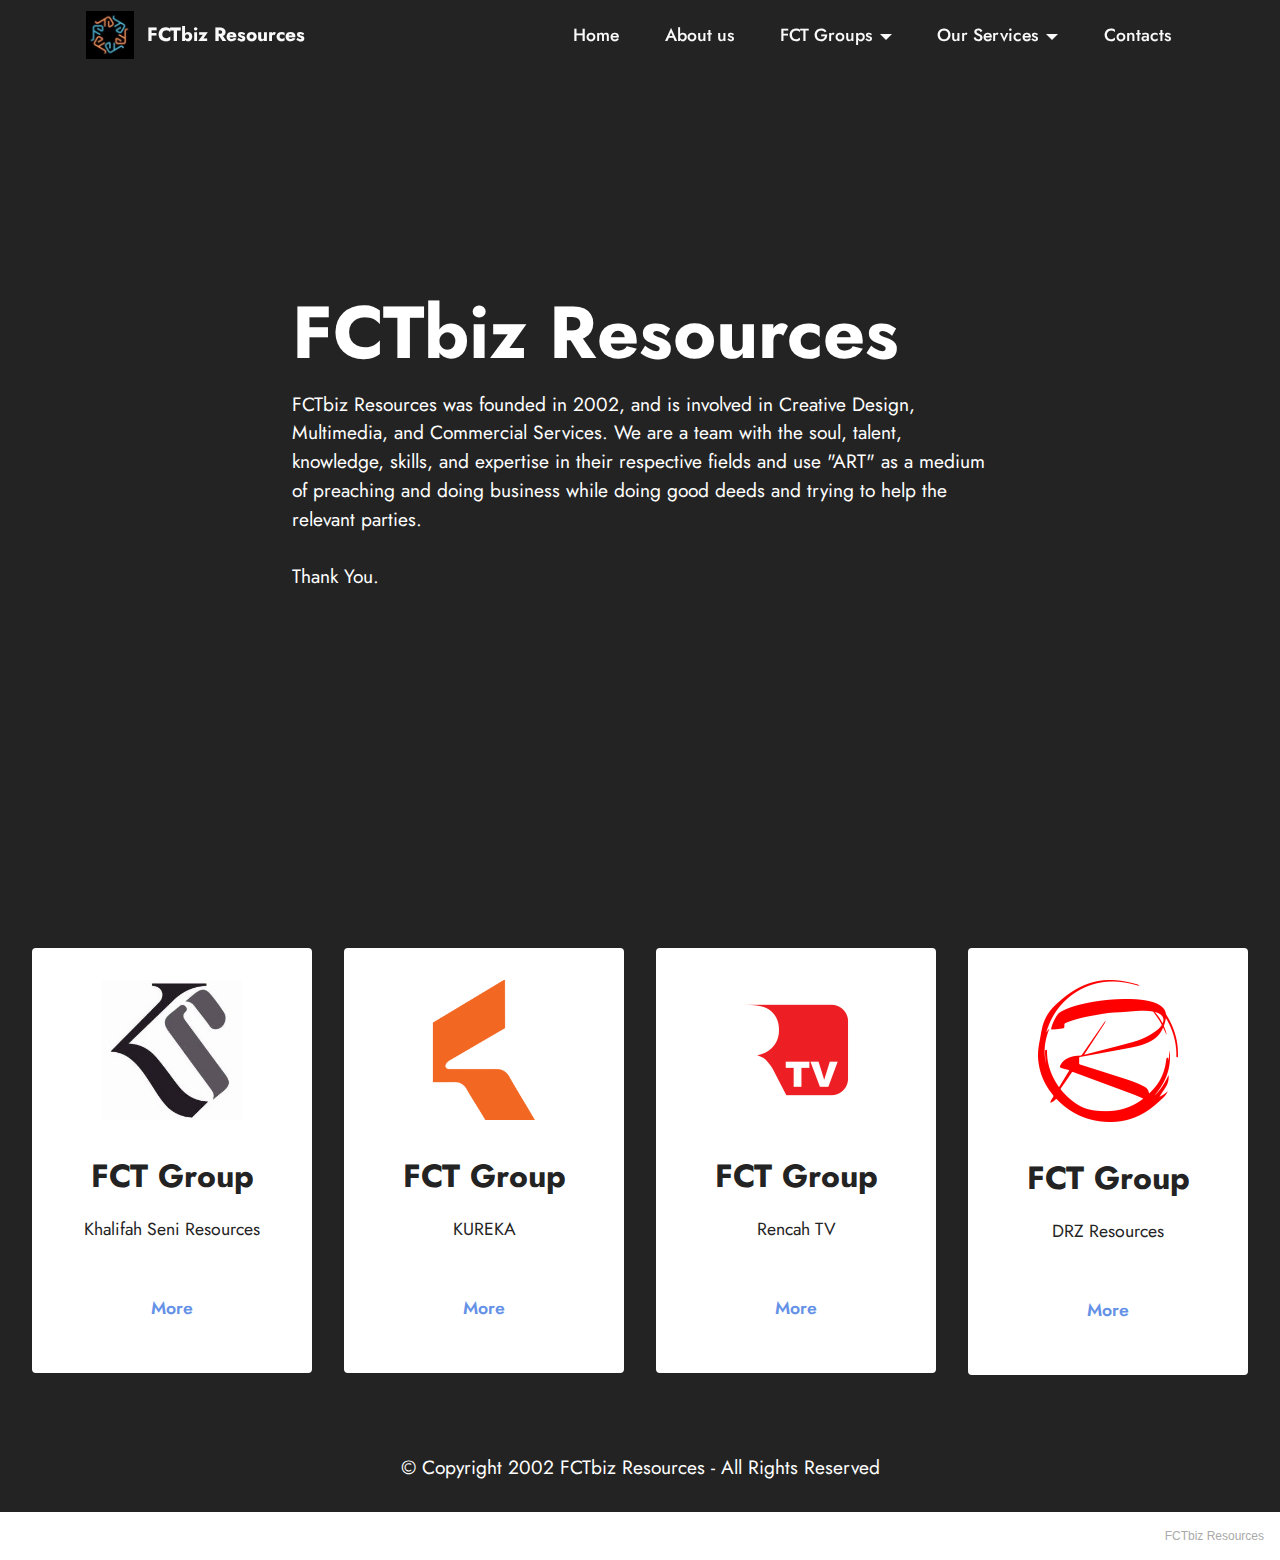
==== about_us.html @ 687c16cd "Update about_us.html" ====
﻿<!DOCTYPE html>
<html  >
<head>
  <!-- Site made with Mobirise Website Builder v5.3.5, https://mobirise.com -->
  <meta charset="UTF-8">
  <meta http-equiv="X-UA-Compatible" content="IE=edge">
  <meta name="generator" content="Mobirise v5.3.5, mobirise.com">
  <meta name="viewport" content="width=device-width, initial-scale=1, minimum-scale=1">
  <link rel="shortcut icon" href="assets/images/favicon-32x32-32x32.png" type="image/x-icon">
  <link rel="apple-touch-icon" sizes="180x180" href="/apple-touch-icon.png">
  <link rel="icon" type="image/png" sizes="32x32" href="/favicon-32x32.png">
  <link rel="icon" type="image/png" sizes="16x16" href="/favicon-16x16.png">
  <link rel="manifest" href="/site.webmanifest">
  <meta name="description" content="About FCTbiz Resources Page">
  
  
  <title>About Us</title>
  <link rel="stylesheet" href="assets/web/assets/mobirise-icons2/mobirise2.css">
  <link rel="stylesheet" href="assets/tether/tether.min.css">
  <link rel="stylesheet" href="assets/bootstrap/css/bootstrap.min.css">
  <link rel="stylesheet" href="assets/bootstrap/css/bootstrap-grid.min.css">
  <link rel="stylesheet" href="assets/bootstrap/css/bootstrap-reboot.min.css">
  <link rel="stylesheet" href="assets/dropdown/css/style.css">
  <link rel="stylesheet" href="assets/socicon/css/styles.css">
  <link rel="stylesheet" href="assets/theme/css/style.css">
  <link rel="preload" href="https://fonts.googleapis.com/css?family=Jost:100,200,300,400,500,600,700,800,900,100i,200i,300i,400i,500i,600i,700i,800i,900i&display=swap" as="style" onload="this.onload=null;this.rel='stylesheet'">
  <noscript><link rel="stylesheet" href="https://fonts.googleapis.com/css?family=Jost:100,200,300,400,500,600,700,800,900,100i,200i,300i,400i,500i,600i,700i,800i,900i&display=swap"></noscript>
  <link rel="preload" as="style" href="assets/mobirise/css/mbr-additional.css"><link rel="stylesheet" href="assets/mobirise/css/mbr-additional.css" type="text/css">
  
  
  
  
</head>
<body>
  
  <section class="menu menu1 cid-tY7z1Da37U" once="menu" id="menu1-6">
    

    <nav class="navbar navbar-dropdown navbar-fixed-top navbar-expand-lg">
        <div class="container">
            <div class="navbar-brand">
                <span class="navbar-logo">
                    <a href="index.html">
                        <img src="assets/images/fct-logo-142x107.jpeg" alt="fct" style="height: 3rem;">
                    </a>
                </span>
                <span class="navbar-caption-wrap"><a class="navbar-caption text-white display-7" href="https://mobiri.se">FCTbiz Resources</a></span>
            </div>
            <button class="navbar-toggler" type="button" data-toggle="collapse" data-target="#navbarSupportedContent" aria-controls="navbarNavAltMarkup" aria-expanded="false" aria-label="Toggle navigation">
                <div class="hamburger">
                    <span></span>
                    <span></span>
                    <span></span>
                    <span></span>
                </div>
            </button>
            <div class="collapse navbar-collapse" id="navbarSupportedContent">
                <ul class="navbar-nav nav-dropdown nav-right" data-app-modern-menu="true"><li class="nav-item"><a class="nav-link link text-white text-primary display-4" href="index.html">Home</a></li><li class="nav-item"><a class="nav-link link text-white text-primary display-4" href="about_us.html">
                            About us</a></li><li class="nav-item dropdown"><a class="nav-link link text-white text-primary dropdown-toggle display-4" href="#" data-toggle="dropdown-submenu" aria-expanded="false">FCT Groups</a><div class="dropdown-menu"><a class="text-white text-primary dropdown-item display-4" href="https://khalifahseni.github.io/ksr/index.html">KSR</a><a class="text-white text-primary dropdown-item display-4" href="https://khalifahseni.github.io/ksr/kureka.html" aria-expanded="false">KUREKA</a><a class="text-white text-primary dropdown-item display-4" href="https://rencahtv.github.io/rtv/index.html" aria-expanded="false">Rencah TV</a><a class="text-white text-primary dropdown-item display-4" href="https://khalifahseni.github.io/ksr/drz.html" aria-expanded="false">DRZ Resources</a></div></li>
                    <li class="nav-item dropdown"><a class="nav-link link text-white dropdown-toggle display-4" href="#" data-toggle="dropdown-submenu" aria-expanded="false">Our Services</a><div class="dropdown-menu"><a class="text-white dropdown-item text-primary display-4" href="https://khalifahseni.github.io/ksr/kureka.html">Creative Design</a><a class="text-white dropdown-item text-primary display-4" href="https://khalifahseni.github.io/ksr/multimedia_and_commercial.html" aria-expanded="false">Multimedia and Commercial</a><a class="text-white dropdown-item text-primary display-4" href="reload_and_bill.html" aria-expanded="true">Reload and Bill</a></div></li>
                    <li class="nav-item"><a class="nav-link link text-white text-primary display-4" href="contact.html">Contacts</a>
                    </li></ul>
                
                
            </div>
        </div>
    </nav>
</section>

<section class="header5 cid-tY7vjMVYo7 mbr-fullscreen" id="header5-5">

    

    

    <div class="container-fluid">
        <div class="row justify-content-center">
            <div class="col-12 col-lg-7">
                <h1 class="mbr-section-title mbr-fonts-style mbr-white mb-3 display-1"><strong>FCTbiz Resources</strong></h1>
                
                <p class="mbr-text mbr-fonts-style mbr-white display-7">
                    FCTbiz Resources was founded in 2002, and is involved in Creative Design, Multimedia, and Commercial Services. We are a team with the soul, talent, knowledge, skills, and expertise in their respective fields and use "ART" as a medium of preaching and doing business while doing good deeds and trying to help the relevant parties.<br><br>Thank You.</p>
                
            </div>
        </div>
    </div>
</section>

<section class="clients2 cid-tY7ovL9jwv" id="clients2-4">

    

    
    <div class="container-fluid">
        <div class="row justify-content-center">
            <div class="card col-12 col-md-6 col-lg-3">
                <div class="card-wrapper">
                    <div class="img-wrapper">
                        <img src="assets/images/photo1696652330-1-280x280.jpeg" alt="Khalifah Seni">
                    </div>
                    <div class="card-box align-center">
                        
                        <h5 class="card-title mbr-fonts-style mb-3 display-5">
                            <strong>FCT Group</strong></h5>
                        <p class="mbr-text mbr-fonts-style mb-4 display-4">
                            Khalifah Seni Resources</p>
                        <div class="mbr-section-btn mt-3"><a class="btn btn-primary-outline display-4" href="https://khalifahseni.github.io/ksr/index.html">More</a></div>
                    </div>
                </div>
            </div>
            <div class="card col-12 col-md-6 col-lg-3">
                <div class="card-wrapper">
                    <div class="img-wrapper">
                        <img src="assets/images/kureka-dsign-new-logo-2-2-280x380.png" alt="KUREKA">
                    </div>
                    <div class="card-box align-center">
                        
                        <h5 class="card-title mbr-fonts-style mb-3 display-5"><strong>FCT Group</strong></h5>
                        <p class="mbr-text mbr-fonts-style mb-4 display-4">
                            KUREKA</p>
                        <div class="mbr-section-btn mt-3"><a class="btn btn-primary-outline display-4" href="https://khalifahseni.github.io/ksr/kureka.html">More</a></div>
                    </div>
                </div>
            </div>
            <div class="card col-12 col-md-6 col-lg-3">
                <div class="card-wrapper">
                    <div class="img-wrapper">
                        <img src="assets/images/rencah-tv-logo-280x280.png" alt="Rencah TV">
                    </div>
                    <div class="card-box align-center">
                        
                        <h5 class="card-title mbr-fonts-style mb-3 display-5"><strong>FCT Group</strong></h5>
                        <p class="mbr-text mbr-fonts-style mb-4 display-4">
                            Rencah TV</p>
                        <div class="mbr-section-btn mt-3"><a class="btn btn-primary-outline display-4" href="https://rencahtv.github.io/rtv/index.html">More</a></div>
                    </div>
                </div>
            </div>
            <div class="card col-12 col-md-6 col-lg-3">
                <div class="card-wrapper">
                    <div class="img-wrapper">
                        <img src="assets/images/drz-logo-280x284.png" alt="drz">
                    </div>
                    <div class="card-box align-center">
                        
                        <h5 class="card-title mbr-fonts-style mb-3 display-5">
                            <strong>FCT Group</strong></h5>
                        <p class="mbr-text mbr-fonts-style mb-4 display-4">
                            DRZ Resources</p>
                        <div class="mbr-section-btn mt-3"><a class="btn btn-primary-outline display-4" href="https://www.instagram.com/nurulks82/">More</a></div>
                    </div>
                </div>
            </div>
        </div>
    </div>
</section>

<section class="footer7 cid-uitSShneyx" once="footers" id="footer7-c">

    

    

    <div class="container">
        <div class="media-container-row align-center mbr-white">
            <div class="col-12">
                <p class="mbr-text mb-0 mbr-fonts-style display-7">
                    © Copyright 2002 FCTbiz Resources - All Rights Reserved
                </p>
            </div>
        </div>
    </div>
</section><section style="background-color: #fff; font-family: -apple-system, BlinkMacSystemFont, 'Segoe UI', 'Roboto', 'Helvetica Neue', Arial, sans-serif; color:#aaa; font-size:12px; padding: 0; align-items: center; display: flex;"><a href="https://mobirise.site/d" style="flex: 1 1; height: 3rem; padding-left: 1rem;"></a><p style="flex: 0 0 auto; margin:0; padding-right:1rem;"> <a href="https://mobirise.site/m" style="color:#aaa;"> FCTbiz Resources </a></p></section><script src="assets/web/assets/jquery/jquery.min.js"></script>  <script src="assets/popper/popper.min.js"></script>  <script src="assets/tether/tether.min.js"></script>  <script src="assets/bootstrap/js/bootstrap.min.js"></script>  <script src="assets/smoothscroll/smooth-scroll.js"></script>  <script src="assets/dropdown/js/nav-dropdown.js"></script>  <script src="assets/dropdown/js/navbar-dropdown.js"></script>  <script src="assets/touchswipe/jquery.touch-swipe.min.js"></script>  <script src="assets/theme/js/script.js"></script>  
  
  
</body>
</html>
---- assets/web/assets/mobirise-icons2/mobirise2.css ----
@font-face {
  font-family: 'Moririse2';
  font-display: swap;
  src:  url('mobirise2.eot?f2bix4');
  src:  url('mobirise2.eot?f2bix4#iefix') format('embedded-opentype'),
    url('mobirise2.ttf?f2bix4') format('truetype'),
    url('mobirise2.woff?f2bix4') format('woff'),
    url('mobirise2.svg?f2bix4#mobirise2') format('svg');
  font-weight: normal;
  font-style: normal;
}

[class^="mobi-"], [class*=" mobi-"] {
  /* use !important to prevent issues with browser extensions that change fonts */
  font-family: 'Moririse2' !important;
  speak: none;
  font-style: normal;
  font-weight: normal;
  font-variant: normal;
  text-transform: none;
  line-height: 1;

  /* Better Font Rendering =========== */
  -webkit-font-smoothing: antialiased;
  -moz-osx-font-smoothing: grayscale;
}

.mobi-mbri-add-submenu:before {
  content: "\e900";
}
.mobi-mbri-alert:before {
  content: "\e901";
}
.mobi-mbri-align-center:before {
  content: "\e902";
}
.mobi-mbri-align-justify:before {
  content: "\e903";
}
.mobi-mbri-align-left:before {
  content: "\e904";
}
.mobi-mbri-align-right:before {
  content: "\e905";
}
.mobi-mbri-android:before {
  content: "\e906";
}
.mobi-mbri-apple:before {
  content: "\e907";
}
.mobi-mbri-arrow-down:before {
  content: "\e908";
}
.mobi-mbri-arrow-next:before {
  content: "\e909";
}
.mobi-mbri-arrow-prev:before {
  content: "\e90a";
}
.mobi-mbri-arrow-up:before {
  content: "\e90b";
}
.mobi-mbri-bold:before {
  content: "\e90c";
}
.mobi-mbri-bookmark:before {
  content: "\e90d";
}
.mobi-mbri-bootstrap:before {
  content: "\e90e";
}
.mobi-mbri-briefcase:before {
  content: "\e90f";
}
.mobi-mbri-browse:before {
  content: "\e910";
}
.mobi-mbri-bulleted-list:before {
  content: "\e911";
}
.mobi-mbri-calendar:before {
  content: "\e912";
}
.mobi-mbri-camera:before {
  content: "\e913";
}
.mobi-mbri-cart-add:before {
  content: "\e914";
}
.mobi-mbri-cart-full:before {
  content: "\e915";
}
.mobi-mbri-cash:before {
  content: "\e916";
}
.mobi-mbri-change-style:before {
  content: "\e917";
}
.mobi-mbri-chat:before {
  content: "\e918";
}
.mobi-mbri-clock:before {
  content: "\e919";
}
.mobi-mbri-close:before {
  content: "\e91a";
}
.mobi-mbri-cloud:before {
  content: "\e91b";
}
.mobi-mbri-code:before {
  content: "\e91c";
}
.mobi-mbri-contact-form:before {
  content: "\e91d";
}
.mobi-mbri-credit-card:before {
  content: "\e91e";
}
.mobi-mbri-cursor-click:before {
  content: "\e91f";
}
.mobi-mbri-cust-feedback:before {
  content: "\e920";
}
.mobi-mbri-database:before {
  content: "\e921";
}
.mobi-mbri-delivery:before {
  content: "\e922";
}
.mobi-mbri-desktop:before {
  content: "\e923";
}
.mobi-mbri-devices:before {
  content: "\e924";
}
.mobi-mbri-down:before {
  content: "\e925";
}
.mobi-mbri-download-2:before {
  content: "\e926";
}
.mobi-mbri-download:before {
  content: "\e927";
}
.mobi-mbri-drag-n-drop-2:before {
  content: "\e928";
}
.mobi-mbri-drag-n-drop:before {
  content: "\e929";
}
.mobi-mbri-edit-2:before {
  content: "\e92a";
}
.mobi-mbri-edit:before {
  content: "\e92b";
}
.mobi-mbri-error:before {
  content: "\e92c";
}
.mobi-mbri-extension:before {
  content: "\e92d";
}
.mobi-mbri-features:before {
  content: "\e92e";
}
.mobi-mbri-file:before {
  content: "\e92f";
}
.mobi-mbri-flag:before {
  content: "\e930";
}
.mobi-mbri-folder:before {
  content: "\e931";
}
.mobi-mbri-gift:before {
  content: "\e932";
}
.mobi-mbri-github:before {
  content: "\e933";
}
.mobi-mbri-globe-2:before {
  content: "\e934";
}
.mobi-mbri-globe:before {
  content: "\e935";
}
.mobi-mbri-growing-chart:before {
  content: "\e936";
}
.mobi-mbri-hearth:before {
  content: "\e937";
}
.mobi-mbri-help:before {
  content: "\e938";
}
.mobi-mbri-home:before {
  content: "\e939";
}
.mobi-mbri-hot-cup:before {
  content: "\e93a";
}
.mobi-mbri-idea:before {
  content: "\e93b";
}
.mobi-mbri-image-gallery:before {
  content: "\e93c";
}
.mobi-mbri-image-slider:before {
  content: "\e93d";
}
.mobi-mbri-info:before {
  content: "\e93e";
}
.mobi-mbri-italic:before {
  content: "\e93f";
}
.mobi-mbri-key:before {
  content: "\e940";
}
.mobi-mbri-laptop:before {
  content: "\e941";
}
.mobi-mbri-layers:before {
  content: "\e942";
}
.mobi-mbri-left-right:before {
  content: "\e943";
}
.mobi-mbri-left:before {
  content: "\e944";
}
.mobi-mbri-letter:before {
  content: "\e945";
}
.mobi-mbri-like:before {
  content: "\e946";
}
.mobi-mbri-link:before {
  content: "\e947";
}
.mobi-mbri-lock:before {
  content: "\e948";
}
.mobi-mbri-login:before {
  content: "\e949";
}
.mobi-mbri-logout:before {
  content: "\e94a";
}
.mobi-mbri-magic-stick:before {
  content: "\e94b";
}
.mobi-mbri-map-pin:before {
  content: "\e94c";
}
.mobi-mbri-menu:before {
  content: "\e94d";
}
.mobi-mbri-mobile-2:before {
  content: "\e94e";
}
.mobi-mbri-mobile-horizontal:before {
  content: "\e94f";
}
.mobi-mbri-mobile:before {
  content: "\e950";
}
.mobi-mbri-mobirise:before {
  content: "\e951";
}
.mobi-mbri-more-horizontal:before {
  content: "\e952";
}
.mobi-mbri-more-vertical:before {
  content: "\e953";
}
.mobi-mbri-music:before {
  content: "\e954";
}
.mobi-mbri-new-file:before {
  content: "\e955";
}
.mobi-mbri-numbered-list:before {
  content: "\e956";
}
.mobi-mbri-opened-folder:before {
  content: "\e957";
}
.mobi-mbri-pages:before {
  content: "\e958";
}
.mobi-mbri-paper-plane:before {
  content: "\e959";
}
.mobi-mbri-paperclip:before {
  content: "\e95a";
}
.mobi-mbri-phone:before {
  content: "\e95b";
}
.mobi-mbri-photo:before {
  content: "\e95c";
}
.mobi-mbri-photos:before {
  content: "\e95d";
}
.mobi-mbri-pin:before {
  content: "\e95e";
}
.mobi-mbri-play:before {
  content: "\e95f";
}
.mobi-mbri-plus:before {
  content: "\e960";
}
.mobi-mbri-preview:before {
  content: "\e961";
}
.mobi-mbri-print:before {
  content: "\e962";
}
.mobi-mbri-protect:before {
  content: "\e963";
}
.mobi-mbri-question:before {
  content: "\e964";
}
.mobi-mbri-quote-left:before {
  content: "\e965";
}
.mobi-mbri-quote-right:before {
  content: "\e966";
}
.mobi-mbri-redo:before {
  content: "\e967";
}
.mobi-mbri-refresh:before {
  content: "\e968";
}
.mobi-mbri-responsive-2:before {
  content: "\e969";
}
.mobi-mbri-responsive:before {
  content: "\e96a";
}
.mobi-mbri-right:before {
  content: "\e96b";
}
.mobi-mbri-rocket:before {
  content: "\e96c";
}
.mobi-mbri-sad-face:before {
  content: "\e96d";
}
.mobi-mbri-sale:before {
  content: "\e96e";
}
.mobi-mbri-save:before {
  content: "\e96f";
}
.mobi-mbri-search:before {
  content: "\e970";
}
.mobi-mbri-setting-2:before {
  content: "\e971";
}
.mobi-mbri-setting-3:before {
  content: "\e972";
}
.mobi-mbri-setting:before {
  content: "\e973";
}
.mobi-mbri-share:before {
  content: "\e974";
}
.mobi-mbri-shopping-bag:before {
  content: "\e975";
}
.mobi-mbri-shopping-basket:before {
  content: "\e976";
}
.mobi-mbri-shopping-cart:before {
  content: "\e977";
}
.mobi-mbri-sites:before {
  content: "\e978";
}
.mobi-mbri-smile-face:before {
  content: "\e979";
}
.mobi-mbri-speed:before {
  content: "\e97a";
}
.mobi-mbri-star:before {
  content: "\e97b";
}
.mobi-mbri-success:before {
  content: "\e97c";
}
.mobi-mbri-sun:before {
  content: "\e97d";
}
.mobi-mbri-sun2:before {
  content: "\e97e";
}
.mobi-mbri-tablet-vertical:before {
  content: "\e97f";
}
.mobi-mbri-tablet:before {
  content: "\e980";
}
.mobi-mbri-target:before {
  content: "\e981";
}
.mobi-mbri-timer:before {
  content: "\e982";
}
.mobi-mbri-to-ftp:before {
  content: "\e983";
}
.mobi-mbri-to-local-drive:before {
  content: "\e984";
}
.mobi-mbri-touch-swipe:before {
  content: "\e985";
}
.mobi-mbri-touch:before {
  content: "\e986";
}
.mobi-mbri-trash:before {
  content: "\e987";
}
.mobi-mbri-underline:before {
  content: "\e988";
}
.mobi-mbri-undo:before {
  content: "\e989";
}
.mobi-mbri-unlink:before {
  content: "\e98a";
}
.mobi-mbri-unlock:before {
  content: "\e98b";
}
.mobi-mbri-up-down:before {
  content: "\e98c";
}
.mobi-mbri-up:before {
  content: "\e98d";
}
.mobi-mbri-update:before {
  content: "\e98e";
}
.mobi-mbri-upload-2:before {
  content: "\e98f";
}
.mobi-mbri-upload:before {
  content: "\e990";
}
.mobi-mbri-user-2:before {
  content: "\e991";
}
.mobi-mbri-user:before {
  content: "\e992";
}
.mobi-mbri-users:before {
  content: "\e993";
}
.mobi-mbri-video-play:before {
  content: "\e994";
}
.mobi-mbri-video:before {
  content: "\e995";
}
.mobi-mbri-watch:before {
  content: "\e996";
}
.mobi-mbri-website-theme-2:before {
  content: "\e997";
}
.mobi-mbri-website-theme:before {
  content: "\e998";
}
.mobi-mbri-wifi:before {
  content: "\e999";
}
.mobi-mbri-windows:before {
  content: "\e99a";
}
.mobi-mbri-zoom-in:before {
  content: "\e99b";
}
.mobi-mbri-zoom-out:before {
  content: "\e99c";
}
---- assets/dropdown/css/style.css ----
.navbar-dropdown {
  left: 0;
  padding: 0;
  position: absolute;
  right: 0;
  top: 0;
  transition: all 0.45s ease;
  z-index: 1030;
  background: #282828; }
  .navbar-dropdown .navbar-logo {
    margin-right: 0.8rem;
    transition: margin 0.3s ease-in-out;
    vertical-align: middle; }
    .navbar-dropdown .navbar-logo img {
      height: 3.125rem;
      transition: all 0.3s ease-in-out; }
    .navbar-dropdown .navbar-logo.mbr-iconfont {
      font-size: 3.125rem;
      line-height: 3.125rem; }
  .navbar-dropdown .navbar-caption {
    font-weight: 700;
    white-space: normal;
    vertical-align: -4px;
    line-height: 3.125rem !important; }
    .navbar-dropdown .navbar-caption, .navbar-dropdown .navbar-caption:hover {
      color: inherit;
      text-decoration: none; }
  .navbar-dropdown .mbr-iconfont + .navbar-caption {
    vertical-align: -1px; }
  .navbar-dropdown.navbar-fixed-top {
    position: fixed; }
  .navbar-dropdown .navbar-brand span {
    vertical-align: -4px; }
  .navbar-dropdown.bg-color.transparent {
    background: none; }
  .navbar-dropdown.navbar-short .navbar-brand {
    padding: 0.625rem 0; }
    .navbar-dropdown.navbar-short .navbar-brand span {
      vertical-align: -1px; }
  .navbar-dropdown.navbar-short .navbar-caption {
    line-height: 2.375rem !important;
    vertical-align: -2px; }
  .navbar-dropdown.navbar-short .navbar-logo {
    margin-right: 0.5rem; }
    .navbar-dropdown.navbar-short .navbar-logo img {
      height: 2.375rem; }
    .navbar-dropdown.navbar-short .navbar-logo.mbr-iconfont {
      font-size: 2.375rem;
      line-height: 2.375rem; }
  .navbar-dropdown.navbar-short .mbr-table-cell {
    height: 3.625rem; }
  .navbar-dropdown .navbar-close {
    left: 0.6875rem;
    position: fixed;
    top: 0.75rem;
    z-index: 1000; }
  .navbar-dropdown .hamburger-icon {
    content: "";
    display: inline-block;
    vertical-align: middle;
    width: 16px;
    -webkit-box-shadow: 0 -6px 0 1px #282828,0 0 0 1px #282828,0 6px 0 1px #282828;
    -moz-box-shadow: 0 -6px 0 1px #282828,0 0 0 1px #282828,0 6px 0 1px #282828;
    box-shadow: 0 -6px 0 1px #282828,0 0 0 1px #282828,0 6px 0 1px #282828; }

.dropdown-menu .dropdown-toggle[data-toggle="dropdown-submenu"]::after {
  border-bottom: 0.35em solid transparent;
  border-left: 0.35em solid;
  border-right: 0;
  border-top: 0.35em solid transparent;
  margin-left: 0.3rem; }

.dropdown-menu .dropdown-item:focus {
  outline: 0; }

.nav-dropdown {
  font-size: 0.75rem;
  font-weight: 500;
  height: auto !important; }
  .nav-dropdown .nav-btn {
    padding-left: 1rem; }
  .nav-dropdown .link {
    margin: .667em 1.667em;
    font-weight: 500;
    padding: 0;
    transition: color .2s ease-in-out; }
    .nav-dropdown .link.dropdown-toggle {
      margin-right: 2.583em; }
      .nav-dropdown .link.dropdown-toggle::after {
        margin-left: .25rem;
        border-top: 0.35em solid;
        border-right: 0.35em solid transparent;
        border-left: 0.35em solid transparent;
        border-bottom: 0; }
      .nav-dropdown .link.dropdown-toggle[aria-expanded="true"] {
        margin: 0;
        padding: 0.667em 3.263em  0.667em 1.667em; }
  .nav-dropdown .link::after,
  .nav-dropdown .dropdown-item::after {
    color: inherit; }
  .nav-dropdown .btn {
    font-size: 0.75rem;
    font-weight: 700;
    letter-spacing: 0;
    margin-bottom: 0;
    padding-left: 1.25rem;
    padding-right: 1.25rem; }
  .nav-dropdown .dropdown-menu {
    border-radius: 0;
    border: 0;
    left: 0;
    margin: 0;
    padding-bottom: 1.25rem;
    padding-top: 1.25rem;
    position: relative; }
  .nav-dropdown .dropdown-submenu {
    margin-left: 0.125rem;
    top: 0; }
  .nav-dropdown .dropdown-item {
    font-weight: 500;
    line-height: 2;
    padding: 0.3846em 4.615em 0.3846em 1.5385em;
    position: relative;
    transition: color .2s ease-in-out, background-color .2s ease-in-out; }
    .nav-dropdown .dropdown-item::after {
      margin-top: -0.3077em;
      position: absolute;
      right: 1.1538em;
      top: 50%; }
    .nav-dropdown .dropdown-item:focus, .nav-dropdown .dropdown-item:hover {
      background: none; }

@media (max-width: 767px) {
  .nav-dropdown.navbar-toggleable-sm {
    bottom: 0;
    display: none;
    left: 0;
    overflow-x: hidden;
    position: fixed;
    top: 0;
    transform: translateX(-100%);
    -ms-transform: translateX(-100%);
    -webkit-transform: translateX(-100%);
    width: 18.75rem;
    z-index: 999; } }
.nav-dropdown.navbar-toggleable-xl {
  bottom: 0;
  display: none;
  left: 0;
  overflow-x: hidden;
  position: fixed;
  top: 0;
  transform: translateX(-100%);
  -ms-transform: translateX(-100%);
  -webkit-transform: translateX(-100%);
  width: 18.75rem;
  z-index: 999; }

.nav-dropdown-sm {
  display: block !important;
  overflow-x: hidden;
  overflow: auto;
  padding-top: 3.875rem; }
  .nav-dropdown-sm::after {
    content: "";
    display: block;
    height: 3rem;
    width: 100%; }
  .nav-dropdown-sm.collapse.in ~ .navbar-close {
    display: block !important; }
  .nav-dropdown-sm.collapsing, .nav-dropdown-sm.collapse.in {
    transform: translateX(0);
    -ms-transform: translateX(0);
    -webkit-transform: translateX(0);
    transition: all 0.25s ease-out;
    -webkit-transition: all 0.25s ease-out;
    background: #282828; }
  .nav-dropdown-sm.collapsing[aria-expanded="false"] {
    transform: translateX(-100%);
    -ms-transform: translateX(-100%);
    -webkit-transform: translateX(-100%); }
  .nav-dropdown-sm .nav-item {
    display: block;
    margin-left: 0 !important;
    padding-left: 0; }
  .nav-dropdown-sm .link,
  .nav-dropdown-sm .dropdown-item {
    border-top: 1px dotted rgba(255, 255, 255, 0.1);
    font-size: 0.8125rem;
    line-height: 1.6;
    margin: 0 !important;
    padding: 0.875rem 2.4rem 0.875rem 1.5625rem !important;
    position: relative;
    white-space: normal; }
    .nav-dropdown-sm .link:focus, .nav-dropdown-sm .link:hover,
    .nav-dropdown-sm .dropdown-item:focus,
    .nav-dropdown-sm .dropdown-item:hover {
      background: rgba(0, 0, 0, 0.2) !important;
      color: #c0a375; }
  .nav-dropdown-sm .nav-btn {
    position: relative;
    padding: 1.5625rem 1.5625rem 0 1.5625rem; }
    .nav-dropdown-sm .nav-btn::before {
      border-top: 1px dotted rgba(255, 255, 255, 0.1);
      content: "";
      left: 0;
      position: absolute;
      top: 0;
      width: 100%; }
    .nav-dropdown-sm .nav-btn + .nav-btn {
      padding-top: 0.625rem; }
      .nav-dropdown-sm .nav-btn + .nav-btn::before {
        display: none; }
  .nav-dropdown-sm .btn {
    padding: 0.625rem 0; }
  .nav-dropdown-sm .dropdown-toggle[data-toggle="dropdown-submenu"]::after {
    margin-left: .25rem;
    border-top: 0.35em solid;
    border-right: 0.35em solid transparent;
    border-left: 0.35em solid transparent;
    border-bottom: 0; }
  .nav-dropdown-sm .dropdown-toggle[data-toggle="dropdown-submenu"][aria-expanded="true"]::after {
    border-top: 0;
    border-right: 0.35em solid transparent;
    border-left: 0.35em solid transparent;
    border-bottom: 0.35em solid; }
  .nav-dropdown-sm .dropdown-menu {
    margin: 0;
    padding: 0;
    position: relative;
    top: 0;
    left: 0;
    width: 100%;
    border: 0;
    float: none;
    border-radius: 0;
    background: none; }
  .nav-dropdown-sm .dropdown-submenu {
    left: 100%;
    margin-left: 0.125rem;
    margin-top: -1.25rem;
    top: 0; }

.navbar-toggleable-sm .nav-dropdown .dropdown-menu {
  position: absolute; }

.navbar-toggleable-sm .nav-dropdown .dropdown-submenu {
  left: 100%;
  margin-left: 0.125rem;
  margin-top: -1.25rem;
  top: 0; }

.navbar-toggleable-sm.opened .nav-dropdown .dropdown-menu {
  position: relative; }

.navbar-toggleable-sm.opened .nav-dropdown .dropdown-submenu {
  left: 0;
  margin-left: 00rem;
  margin-top: 0rem;
  top: 0; }

.is-builder .nav-dropdown.collapsing {
  transition: none !important; }

/*# sourceMappingURL=style.css.map */
---- assets/socicon/css/styles.css ----
@charset "UTF-8";

@font-face {
  font-family: 'Socicon';
  src:  url('../fonts/socicon.eot');
  src:  url('../fonts/socicon.eot?#iefix') format('embedded-opentype'),
    url('../fonts/socicon.woff2') format('woff2'),
    url('../fonts/socicon.ttf') format('truetype'),
    url('../fonts/socicon.woff') format('woff'),
    url('../fonts/socicon.svg#socicon') format('svg');
  font-weight: normal;
  font-style: normal;
  font-display: swap;
}

[data-icon]:before {
  font-family: "socicon" !important;
  content: attr(data-icon);
  font-style: normal !important;
  font-weight: normal !important;
  font-variant: normal !important;
  text-transform: none !important;
  speak: none;
  line-height: 1;
  -webkit-font-smoothing: antialiased;
  -moz-osx-font-smoothing: grayscale;
}

[class^="socicon-"], [class*=" socicon-"] {
  /* use !important to prevent issues with browser extensions that change fonts */
  font-family: 'Socicon' !important;
  speak: none;
  font-style: normal;
  font-weight: normal;
  font-variant: normal;
  text-transform: none;
  line-height: 1;

  /* Better Font Rendering =========== */
  -webkit-font-smoothing: antialiased;
  -moz-osx-font-smoothing: grayscale;
}

.socicon-eitaa:before {
  content: "\e97c";
}
.socicon-soroush:before {
  content: "\e97d";
}
.socicon-bale:before {
  content: "\e97e";
}
.socicon-zazzle:before {
  content: "\e97b";
}
.socicon-society6:before {
  content: "\e97a";
}
.socicon-redbubble:before {
  content: "\e979";
}
.socicon-avvo:before {
  content: "\e978";
}
.socicon-stitcher:before {
  content: "\e977";
}
.socicon-googlehangouts:before {
  content: "\e974";
}
.socicon-dlive:before {
  content: "\e975";
}
.socicon-vsco:before {
  content: "\e976";
}
.socicon-flipboard:before {
  content: "\e973";
}
.socicon-ubuntu:before {
  content: "\e958";
}
.socicon-artstation:before {
  content: "\e959";
}
.socicon-invision:before {
  content: "\e95a";
}
.socicon-torial:before {
  content: "\e95b";
}
.socicon-collectorz:before {
  content: "\e95c";
}
.socicon-seenthis:before {
  content: "\e95d";
}
.socicon-googleplaymusic:before {
  content: "\e95e";
}
.socicon-debian:before {
  content: "\e95f";
}
.socicon-filmfreeway:before {
  content: "\e960";
}
.socicon-gnome:before {
  content: "\e961";
}
.socicon-itchio:before {
  content: "\e962";
}
.socicon-jamendo:before {
  content: "\e963";
}
.socicon-mix:before {
  content: "\e964";
}
.socicon-sharepoint:before {
  content: "\e965";
}
.socicon-tinder:before {
  content: "\e966";
}
.socicon-windguru:before {
  content: "\e967";
}
.socicon-cdbaby:before {
  content: "\e968";
}
.socicon-elementaryos:before {
  content: "\e969";
}
.socicon-stage32:before {
  content: "\e96a";
}
.socicon-tiktok:before {
  content: "\e96b";
}
.socicon-gitter:before {
  content: "\e96c";
}
.socicon-letterboxd:before {
  content: "\e96d";
}
.socicon-threema:before {
  content: "\e96e";
}
.socicon-splice:before {
  content: "\e96f";
}
.socicon-metapop:before {
  content: "\e970";
}
.socicon-naver:before {
  content: "\e971";
}
.socicon-remote:before {
  content: "\e972";
}
.socicon-internet:before {
  content: "\e957";
}
.socicon-moddb:before {
  content: "\e94b";
}
.socicon-indiedb:before {
  content: "\e94c";
}
.socicon-traxsource:before {
  content: "\e94d";
}
.socicon-gamefor:before {
  content: "\e94e";
}
.socicon-pixiv:before {
  content: "\e94f";
}
.socicon-myanimelist:before {
  content: "\e950";
}
.socicon-blackberry:before {
  content: "\e951";
}
.socicon-wickr:before {
  content: "\e952";
}
.socicon-spip:before {
  content: "\e953";
}
.socicon-napster:before {
  content: "\e954";
}
.socicon-beatport:before {
  content: "\e955";
}
.socicon-hackerone:before {
  content: "\e956";
}
.socicon-hackernews:before {
  content: "\e946";
}
.socicon-smashwords:before {
  content: "\e947";
}
.socicon-kobo:before {
  content: "\e948";
}
.socicon-bookbub:before {
  content: "\e949";
}
.socicon-mailru:before {
  content: "\e94a";
}
.socicon-gitlab:before {
  content: "\e945";
}
.socicon-instructables:before {
  content: "\e944";
}
.socicon-portfolio:before {
  content: "\e943";
}
.socicon-codered:before {
  content: "\e940";
}
.socicon-origin:before {
  content: "\e941";
}
.socicon-nextdoor:before {
  content: "\e942";
}
.socicon-udemy:before {
  content: "\e93f";
}
.socicon-livemaster:before {
  content: "\e93e";
}
.socicon-crunchbase:before {
  content: "\e93b";
}
.socicon-homefy:before {
  content: "\e93c";
}
.socicon-calendly:before {
  content: "\e93d";
}
.socicon-realtor:before {
  content: "\e90f";
}
.socicon-tidal:before {
  content: "\e910";
}
.socicon-qobuz:before {
  content: "\e911";
}
.socicon-natgeo:before {
  content: "\e912";
}
.socicon-mastodon:before {
  content: "\e913";
}
.socicon-unsplash:before {
  content: "\e914";
}
.socicon-homeadvisor:before {
  content: "\e915";
}
.socicon-angieslist:before {
  content: "\e916";
}
.socicon-codepen:before {
  content: "\e917";
}
.socicon-slack:before {
  content: "\e918";
}
.socicon-openaigym:before {
  content: "\e919";
}
.socicon-logmein:before {
  content: "\e91a";
}
.socicon-fiverr:before {
  content: "\e91b";
}
.socicon-gotomeeting:before {
  content: "\e91c";
}
.socicon-aliexpress:before {
  content: "\e91d";
}
.socicon-guru:before {
  content: "\e91e";
}
.socicon-appstore:before {
  content: "\e91f";
}
.socicon-homes:before {
  content: "\e920";
}
.socicon-zoom:before {
  content: "\e921";
}
.socicon-alibaba:before {
  content: "\e922";
}
.socicon-craigslist:before {
  content: "\e923";
}
.socicon-wix:before {
  content: "\e924";
}
.socicon-redfin:before {
  content: "\e925";
}
.socicon-googlecalendar:before {
  content: "\e926";
}
.socicon-shopify:before {
  content: "\e927";
}
.socicon-freelancer:before {
  content: "\e928";
}
.socicon-seedrs:before {
  content: "\e929";
}
.socicon-bing:before {
  content: "\e92a";
}
.socicon-doodle:before {
  content: "\e92b";
}
.socicon-bonanza:before {
  content: "\e92c";
}
.socicon-squarespace:before {
  content: "\e92d";
}
.socicon-toptal:before {
  content: "\e92e";
}
.socicon-gust:before {
  content: "\e92f";
}
.socicon-ask:before {
  content: "\e930";
}
.socicon-trulia:before {
  content: "\e931";
}
.socicon-loomly:before {
  content: "\e932";
}
.socicon-ghost:before {
  content: "\e933";
}
.socicon-upwork:before {
  content: "\e934";
}
.socicon-fundable:before {
  content: "\e935";
}
.socicon-booking:before {
  content: "\e936";
}
.socicon-googlemaps:before {
  content: "\e937";
}
.socicon-zillow:before {
  content: "\e938";
}
.socicon-niconico:before {
  content: "\e939";
}
.socicon-toneden:before {
  content: "\e93a";
}
.socicon-augment:before {
  content: "\e908";
}
.socicon-bitbucket:before {
  content: "\e909";
}
.socicon-fyuse:before {
  content: "\e90a";
}
.socicon-yt-gaming:before {
  content: "\e90b";
}
.socicon-sketchfab:before {
  content: "\e90c";
}
.socicon-mobcrush:before {
  content: "\e90d";
}
.socicon-microsoft:before {
  content: "\e90e";
}
.socicon-pandora:before {
  content: "\e907";
}
.socicon-messenger:before {
  content: "\e906";
}
.socicon-gamewisp:before {
  content: "\e905";
}
.socicon-bloglovin:before {
  content: "\e904";
}
.socicon-tunein:before {
  content: "\e903";
}
.socicon-gamejolt:before {
  content: "\e901";
}
.socicon-trello:before {
  content: "\e902";
}
.socicon-spreadshirt:before {
  content: "\e900";
}
.socicon-500px:before {
  content: "\e000";
}
.socicon-8tracks:before {
  content: "\e001";
}
.socicon-airbnb:before {
  content: "\e002";
}
.socicon-alliance:before {
  content: "\e003";
}
.socicon-amazon:before {
  content: "\e004";
}
.socicon-amplement:before {
  content: "\e005";
}
.socicon-android:before {
  content: "\e006";
}
.socicon-angellist:before {
  content: "\e007";
}
.socicon-apple:before {
  content: "\e008";
}
.socicon-appnet:before {
  content: "\e009";
}
.socicon-baidu:before {
  content: "\e00a";
}
.socicon-bandcamp:before {
  content: "\e00b";
}
.socicon-battlenet:before {
  content: "\e00c";
}
.socicon-mixer:before {
  content: "\e00d";
}
.socicon-bebee:before {
  content: "\e00e";
}
.socicon-bebo:before {
  content: "\e00f";
}
.socicon-behance:before {
  content: "\e010";
}
.socicon-blizzard:before {
  content: "\e011";
}
.socicon-blogger:before {
  content: "\e012";
}
.socicon-buffer:before {
  content: "\e013";
}
.socicon-chrome:before {
  content: "\e014";
}
.socicon-coderwall:before {
  content: "\e015";
}
.socicon-curse:before {
  content: "\e016";
}
.socicon-dailymotion:before {
  content: "\e017";
}
.socicon-deezer:before {
  content: "\e018";
}
.socicon-delicious:before {
  content: "\e019";
}
.socicon-deviantart:before {
  content: "\e01a";
}
.socicon-diablo:before {
  content: "\e01b";
}
.socicon-digg:before {
  content: "\e01c";
}
.socicon-discord:before {
  content: "\e01d";
}
.socicon-disqus:before {
  content: "\e01e";
}
.socicon-douban:before {
  content: "\e01f";
}
.socicon-draugiem:before {
  content: "\e020";
}
.socicon-dribbble:before {
  content: "\e021";
}
.socicon-drupal:before {
  content: "\e022";
}
.socicon-ebay:before {
  content: "\e023";
}
.socicon-ello:before {
  content: "\e024";
}
.socicon-endomodo:before {
  content: "\e025";
}
.socicon-envato:before {
  content: "\e026";
}
.socicon-etsy:before {
  content: "\e027";
}
.socicon-facebook:before {
  content: "\e028";
}
.socicon-feedburner:before {
  content: "\e029";
}
.socicon-filmweb:before {
  content: "\e02a";
}
.socicon-firefox:before {
  content: "\e02b";
}
.socicon-flattr:before {
  content: "\e02c";
}
.socicon-flickr:before {
  content: "\e02d";
}
.socicon-formulr:before {
  content: "\e02e";
}
.socicon-forrst:before {
  content: "\e02f";
}
.socicon-foursquare:before {
  content: "\e030";
}
.socicon-friendfeed:before {
  content: "\e031";
}
.socicon-github:before {
  content: "\e032";
}
.socicon-goodreads:before {
  content: "\e033";
}
.socicon-google:before {
  content: "\e034";
}
.socicon-googlescholar:before {
  content: "\e035";
}
.socicon-googlegroups:before {
  content: "\e036";
}
.socicon-googlephotos:before {
  content: "\e037";
}
.socicon-googleplus:before {
  content: "\e038";
}
.socicon-grooveshark:before {
  content: "\e039";
}
.socicon-hackerrank:before {
  content: "\e03a";
}
.socicon-hearthstone:before {
  content: "\e03b";
}
.socicon-hellocoton:before {
  content: "\e03c";
}
.socicon-heroes:before {
  content: "\e03d";
}
.socicon-smashcast:before {
  content: "\e03e";
}
.socicon-horde:before {
  content: "\e03f";
}
.socicon-houzz:before {
  content: "\e040";
}
.socicon-icq:before {
  content: "\e041";
}
.socicon-identica:before {
  content: "\e042";
}
.socicon-imdb:before {
  content: "\e043";
}
.socicon-instagram:before {
  content: "\e044";
}
.socicon-issuu:before {
  content: "\e045";
}
.socicon-istock:before {
  content: "\e046";
}
.socicon-itunes:before {
  content: "\e047";
}
.socicon-keybase:before {
  content: "\e048";
}
.socicon-lanyrd:before {
  content: "\e049";
}
.socicon-lastfm:before {
  content: "\e04a";
}
.socicon-line:before {
  content: "\e04b";
}
.socicon-linkedin:before {
  content: "\e04c";
}
.socicon-livejournal:before {
  content: "\e04d";
}
.socicon-lyft:before {
  content: "\e04e";
}
.socicon-macos:before {
  content: "\e04f";
}
.socicon-mail:before {
  content: "\e050";
}
.socicon-medium:before {
  content: "\e051";
}
.socicon-meetup:before {
  content: "\e052";
}
.socicon-mixcloud:before {
  content: "\e053";
}
.socicon-modelmayhem:before {
  content: "\e054";
}
.socicon-mumble:before {
  content: "\e055";
}
.socicon-myspace:before {
  content: "\e056";
}
.socicon-newsvine:before {
  content: "\e057";
}
.socicon-nintendo:before {
  content: "\e058";
}
.socicon-npm:before {
  content: "\e059";
}
.socicon-odnoklassniki:before {
  content: "\e05a";
}
.socicon-openid:before {
  content: "\e05b";
}
.socicon-opera:before {
  content: "\e05c";
}
.socicon-outlook:before {
  content: "\e05d";
}
.socicon-overwatch:before {
  content: "\e05e";
}
.socicon-patreon:before {
  content: "\e05f";
}
.socicon-paypal:before {
  content: "\e060";
}
.socicon-periscope:before {
  content: "\e061";
}
.socicon-persona:before {
  content: "\e062";
}
.socicon-pinterest:before {
  content: "\e063";
}
.socicon-play:before {
  content: "\e064";
}
.socicon-player:before {
  content: "\e065";
}
.socicon-playstation:before {
  content: "\e066";
}
.socicon-pocket:before {
  content: "\e067";
}
.socicon-qq:before {
  content: "\e068";
}
.socicon-quora:before {
  content: "\e069";
}
.socicon-raidcall:before {
  content: "\e06a";
}
.socicon-ravelry:before {
  content: "\e06b";
}
.socicon-reddit:before {
  content: "\e06c";
}
.socicon-renren:before {
  content: "\e06d";
}
.socicon-researchgate:before {
  content: "\e06e";
}
.socicon-residentadvisor:before {
  content: "\e06f";
}
.socicon-reverbnation:before {
  content: "\e070";
}
.socicon-rss:before {
  content: "\e071";
}
.socicon-sharethis:before {
  content: "\e072";
}
.socicon-skype:before {
  content: "\e073";
}
.socicon-slideshare:before {
  content: "\e074";
}
.socicon-smugmug:before {
  content: "\e075";
}
.socicon-snapchat:before {
  content: "\e076";
}
.socicon-songkick:before {
  content: "\e077";
}
.socicon-soundcloud:before {
  content: "\e078";
}
.socicon-spotify:before {
  content: "\e079";
}
.socicon-stackexchange:before {
  content: "\e07a";
}
.socicon-stackoverflow:before {
  content: "\e07b";
}
.socicon-starcraft:before {
  content: "\e07c";
}
.socicon-stayfriends:before {
  content: "\e07d";
}
.socicon-steam:before {
  content: "\e07e";
}
.socicon-storehouse:before {
  content: "\e07f";
}
.socicon-strava:before {
  content: "\e080";
}
.socicon-streamjar:before {
  content: "\e081";
}
.socicon-stumbleupon:before {
  content: "\e082";
}
.socicon-swarm:before {
  content: "\e083";
}
.socicon-teamspeak:before {
  content: "\e084";
}
.socicon-teamviewer:before {
  content: "\e085";
}
.socicon-technorati:before {
  content: "\e086";
}
.socicon-telegram:before {
  content: "\e087";
}
.socicon-tripadvisor:before {
  content: "\e088";
}
.socicon-tripit:before {
  content: "\e089";
}
.socicon-triplej:before {
  content: "\e08a";
}
.socicon-tumblr:before {
  content: "\e08b";
}
.socicon-twitch:before {
  content: "\e08c";
}
.socicon-twitter:before {
  content: "\e08d";
}
.socicon-uber:before {
  content: "\e08e";
}
.socicon-ventrilo:before {
  content: "\e08f";
}
.socicon-viadeo:before {
  content: "\e090";
}
.socicon-viber:before {
  content: "\e091";
}
.socicon-viewbug:before {
  content: "\e092";
}
.socicon-vimeo:before {
  content: "\e093";
}
.socicon-vine:before {
  content: "\e094";
}
.socicon-vkontakte:before {
  content: "\e095";
}
.socicon-warcraft:before {
  content: "\e096";
}
.socicon-wechat:before {
  content: "\e097";
}
.socicon-weibo:before {
  content: "\e098";
}
.socicon-whatsapp:before {
  content: "\e099";
}
.socicon-wikipedia:before {
  content: "\e09a";
}
.socicon-windows:before {
  content: "\e09b";
}
.socicon-wordpress:before {
  content: "\e09c";
}
.socicon-wykop:before {
  content: "\e09d";
}
.socicon-xbox:before {
  content: "\e09e";
}
.socicon-xing:before {
  content: "\e09f";
}
.socicon-yahoo:before {
  content: "\e0a0";
}
.socicon-yammer:before {
  content: "\e0a1";
}
.socicon-yandex:before {
  content: "\e0a2";
}
.socicon-yelp:before {
  content: "\e0a3";
}
.socicon-younow:before {
  content: "\e0a4";
}
.socicon-youtube:before {
  content: "\e0a5";
}
.socicon-zapier:before {
  content: "\e0a6";
}
.socicon-zerply:before {
  content: "\e0a7";
}
.socicon-zomato:before {
  content: "\e0a8";
}
.socicon-zynga:before {
  content: "\e0a9";
}
---- assets/theme/css/style.css ----
@charset "UTF-8";
section {
  background-color: #ffffff;
}

body {
  font-style: normal;
  line-height: 1.5;
  font-weight: 400;
  color: #232323;
  position: relative;
}

section,
.container,
.container-fluid {
  position: relative;
  word-wrap: break-word;
}

a.mbr-iconfont:hover {
  text-decoration: none;
}

.article .lead p,
.article .lead ul,
.article .lead ol,
.article .lead pre,
.article .lead blockquote {
  margin-bottom: 0;
}

a {
  font-style: normal;
  font-weight: 400;
  cursor: pointer;
}
a, a:hover {
  text-decoration: none;
}

.mbr-section-title {
  font-style: normal;
  line-height: 1.3;
}

.mbr-section-subtitle {
  line-height: 1.3;
}

.mbr-text {
  font-style: normal;
  line-height: 1.7;
}

h1,
h2,
h3,
h4,
h5,
h6,
.display-1,
.display-2,
.display-4,
.display-5,
.display-7,
span,
p,
a {
  line-height: 1;
  word-break: break-word;
  word-wrap: break-word;
  font-weight: 400;
}

b,
strong {
  font-weight: bold;
}

input:-webkit-autofill, input:-webkit-autofill:hover, input:-webkit-autofill:focus, input:-webkit-autofill:active {
  transition-delay: 9999s;
  -webkit-transition-property: background-color, color;
  transition-property: background-color, color;
}

textarea[type=hidden] {
  display: none;
}

section {
  background-position: 50% 50%;
  background-repeat: no-repeat;
  background-size: cover;
}
section .mbr-background-video,
section .mbr-background-video-preview {
  position: absolute;
  bottom: 0;
  left: 0;
  right: 0;
  top: 0;
}

.hidden {
  visibility: hidden;
}

.mbr-z-index20 {
  z-index: 20;
}

/*! Base colors */
.mbr-white {
  color: #ffffff;
}

.mbr-black {
  color: #111111;
}

.mbr-bg-white {
  background-color: #ffffff;
}

.mbr-bg-black {
  background-color: #000000;
}

/*! Text-aligns */
.align-left {
  text-align: left;
}

.align-center {
  text-align: center;
}

.align-right {
  text-align: right;
}

/*! Font-weight  */
.mbr-light {
  font-weight: 300;
}

.mbr-regular {
  font-weight: 400;
}

.mbr-semibold {
  font-weight: 500;
}

.mbr-bold {
  font-weight: 700;
}

/*! Media  */
.media-content {
  flex-basis: 100%;
}

.media-container-row {
  display: flex;
  flex-direction: row;
  flex-wrap: wrap;
  justify-content: center;
  align-content: center;
  align-items: start;
}
.media-container-row .media-size-item {
  width: 400px;
}

.media-container-column {
  display: flex;
  flex-direction: column;
  flex-wrap: wrap;
  justify-content: center;
  align-content: center;
  align-items: stretch;
}
.media-container-column > * {
  width: 100%;
}

@media (min-width: 992px) {
  .media-container-row {
    flex-wrap: nowrap;
  }
}
figure {
  margin-bottom: 0;
  overflow: hidden;
}

figure[mbr-media-size] {
  transition: width 0.1s;
}

img,
iframe {
  display: block;
  width: 100%;
}

.card {
  background-color: transparent;
  border: none;
}

.card-box {
  width: 100%;
}

.card-img {
  text-align: center;
  flex-shrink: 0;
  -webkit-flex-shrink: 0;
}

.media {
  max-width: 100%;
  margin: 0 auto;
}

.mbr-figure {
  align-self: center;
}

.media-container > div {
  max-width: 100%;
}

.mbr-figure img,
.card-img img {
  width: 100%;
}

@media (max-width: 991px) {
  .media-size-item {
    width: auto !important;
  }

  .media {
    width: auto;
  }

  .mbr-figure {
    width: 100% !important;
  }
}
/*! Buttons */
.mbr-section-btn {
  margin-left: -0.6rem;
  margin-right: -0.6rem;
  font-size: 0;
}

.btn {
  font-weight: 600;
  border-width: 1px;
  font-style: normal;
  margin: 0.6rem 0.6rem;
  white-space: normal;
  transition: all 0.2s ease-in-out;
  display: inline-flex;
  align-items: center;
  justify-content: center;
  word-break: break-word;
}

.btn-sm {
  font-weight: 600;
  letter-spacing: 0px;
  transition: all 0.3s ease-in-out;
}

.btn-md {
  font-weight: 600;
  letter-spacing: 0px;
  transition: all 0.3s ease-in-out;
}

.btn-lg {
  font-weight: 600;
  letter-spacing: 0px;
  transition: all 0.3s ease-in-out;
}

.btn-form {
  margin: 0;
}
.btn-form:hover {
  cursor: pointer;
}

nav .mbr-section-btn {
  margin-left: 0rem;
  margin-right: 0rem;
}

/*! Btn icon margin */
.btn .mbr-iconfont,
.btn.btn-sm .mbr-iconfont {
  order: 1;
  cursor: pointer;
  margin-left: 0.5rem;
  vertical-align: sub;
}

.btn.btn-md .mbr-iconfont,
.btn.btn-md .mbr-iconfont {
  margin-left: 0.8rem;
}

.mbr-regular {
  font-weight: 400;
}

.mbr-semibold {
  font-weight: 500;
}

.mbr-bold {
  font-weight: 700;
}

[type=submit] {
  -webkit-appearance: none;
}

/*! Full-screen */
.mbr-fullscreen .mbr-overlay {
  min-height: 100vh;
}

.mbr-fullscreen {
  display: flex;
  display: -moz-flex;
  display: -ms-flex;
  display: -o-flex;
  align-items: center;
  min-height: 100vh;
  padding-top: 3rem;
  padding-bottom: 3rem;
}

/*! Map */
.map {
  height: 25rem;
  position: relative;
}
.map iframe {
  width: 100%;
  height: 100%;
}

/*! Scroll to top arrow */
.mbr-arrow-up {
  bottom: 25px;
  right: 90px;
  position: fixed;
  text-align: right;
  z-index: 5000;
  color: #ffffff;
  font-size: 22px;
}

.mbr-arrow-up a {
  background: rgba(0, 0, 0, 0.2);
  border-radius: 50%;
  color: #fff;
  display: inline-block;
  height: 60px;
  width: 60px;
  border: 2px solid #fff;
  outline-style: none !important;
  position: relative;
  text-decoration: none;
  transition: all 0.3s ease-in-out;
  cursor: pointer;
  text-align: center;
}
.mbr-arrow-up a:hover {
  background-color: rgba(0, 0, 0, 0.4);
}
.mbr-arrow-up a i {
  line-height: 60px;
}

.mbr-arrow-up-icon {
  display: block;
  color: #fff;
}

.mbr-arrow-up-icon::before {
  content: "›";
  display: inline-block;
  font-family: serif;
  font-size: 22px;
  line-height: 1;
  font-style: normal;
  position: relative;
  top: 6px;
  left: -4px;
  transform: rotate(-90deg);
}

/*! Arrow Down */
.mbr-arrow {
  position: absolute;
  bottom: 45px;
  left: 50%;
  width: 60px;
  height: 60px;
  cursor: pointer;
  background-color: rgba(80, 80, 80, 0.5);
  border-radius: 50%;
  transform: translateX(-50%);
}
@media (max-width: 767px) {
  .mbr-arrow {
    display: none;
  }
}
.mbr-arrow > a {
  display: inline-block;
  text-decoration: none;
  outline-style: none;
  -webkit-animation: arrowdown 1.7s ease-in-out infinite;
          animation: arrowdown 1.7s ease-in-out infinite;
  color: #ffffff;
}
.mbr-arrow > a > i {
  position: absolute;
  top: -2px;
  left: 15px;
  font-size: 2rem;
}

#scrollToTop a i::before {
  content: "";
  position: absolute;
  display: block;
  border-bottom: 2.5px solid #fff;
  border-left: 2.5px solid #fff;
  width: 27.8%;
  height: 27.8%;
  left: 50%;
  top: 51%;
  transform: translateY(-30%) translateX(-50%) rotate(135deg);
}

@keyframes arrowdown {
  0% {
    transform: translateY(0px);
  }
  50% {
    transform: translateY(-5px);
  }
  100% {
    transform: translateY(0px);
  }
}
@-webkit-keyframes arrowdown {
  0% {
    transform: translateY(0px);
  }
  50% {
    transform: translateY(-5px);
  }
  100% {
    transform: translateY(0px);
  }
}
@media (max-width: 500px) {
  .mbr-arrow-up {
    left: 0;
    right: 0;
    text-align: center;
  }
}
/*Gradients animation*/
@keyframes gradient-animation {
  from {
    background-position: 0% 100%;
    -webkit-animation-timing-function: ease-in-out;
            animation-timing-function: ease-in-out;
  }
  to {
    background-position: 100% 0%;
    -webkit-animation-timing-function: ease-in-out;
            animation-timing-function: ease-in-out;
  }
}
@-webkit-keyframes gradient-animation {
  from {
    background-position: 0% 100%;
    -webkit-animation-timing-function: ease-in-out;
            animation-timing-function: ease-in-out;
  }
  to {
    background-position: 100% 0%;
    -webkit-animation-timing-function: ease-in-out;
            animation-timing-function: ease-in-out;
  }
}
.bg-gradient {
  background-size: 200% 200%;
  animation: gradient-animation 5s infinite alternate;
  -webkit-animation: gradient-animation 5s infinite alternate;
}

.menu .navbar-brand {
  display: -webkit-flex;
}
.menu .navbar-brand span {
  display: flex;
  display: -webkit-flex;
}
.menu .navbar-brand .navbar-caption-wrap {
  display: -webkit-flex;
}
.menu .navbar-brand .navbar-logo img {
  display: -webkit-flex;
  width: auto;
}
@media (min-width: 768px) and (max-width: 991px) {
  .menu .navbar-toggleable-sm .navbar-nav {
    display: -ms-flexbox;
  }
}
@media (max-width: 991px) {
  .menu .navbar-collapse {
    max-height: 93.5vh;
  }
  .menu .navbar-collapse.show {
    overflow: auto;
  }
}
@media (min-width: 992px) {
  .menu .navbar-nav.nav-dropdown {
    display: -webkit-flex;
  }
  .menu .navbar-toggleable-sm .navbar-collapse {
    display: -webkit-flex !important;
  }
  .menu .collapsed .navbar-collapse {
    max-height: 93.5vh;
  }
  .menu .collapsed .navbar-collapse.show {
    overflow: auto;
  }
}
@media (max-width: 767px) {
  .menu .navbar-collapse {
    max-height: 80vh;
  }
}

.nav-link .mbr-iconfont {
  margin-right: 0.5rem;
}

.navbar {
  display: -webkit-flex;
  -webkit-flex-wrap: wrap;
  -webkit-align-items: center;
  -webkit-justify-content: space-between;
}

.navbar-collapse {
  -webkit-flex-basis: 100%;
  -webkit-flex-grow: 1;
  -webkit-align-items: center;
}

.nav-dropdown .link {
  padding: 0.667em 1.667em !important;
  margin: 0 !important;
}

.nav {
  display: -webkit-flex;
  -webkit-flex-wrap: wrap;
}

.row {
  display: -webkit-flex;
  -webkit-flex-wrap: wrap;
}

.justify-content-center {
  -webkit-justify-content: center;
}

.form-inline {
  display: -webkit-flex;
}

.card-wrapper {
  -webkit-flex: 1;
}

.carousel-control {
  z-index: 10;
  display: -webkit-flex;
}

.carousel-controls {
  display: -webkit-flex;
}

.media {
  display: -webkit-flex;
}

.form-group:focus {
  outline: none;
}

.jq-selectbox__select {
  padding: 7px 0;
  position: relative;
}

.jq-selectbox__dropdown {
  overflow: hidden;
  border-radius: 10px;
  position: absolute;
  top: 100%;
  left: 0 !important;
  width: 100% !important;
}

.jq-selectbox__trigger-arrow {
  right: 0;
  transform: translateY(-50%);
}

.jq-selectbox li {
  padding: 1.07em 0.5em;
}

input[type=range] {
  padding-left: 0 !important;
  padding-right: 0 !important;
}

.modal-dialog,
.modal-content {
  height: 100%;
}

.modal-dialog .carousel-inner {
  height: calc(100vh - 1.75rem);
}
@media (max-width: 575px) {
  .modal-dialog .carousel-inner {
    height: calc(100vh - 1rem);
  }
}

.carousel-item {
  text-align: center;
}

.carousel-item img {
  margin: auto;
}

.navbar-toggler {
  align-self: flex-start;
  padding: 0.25rem 0.75rem;
  font-size: 1.25rem;
  line-height: 1;
  background: transparent;
  border: 1px solid transparent;
  border-radius: 0.25rem;
}

.navbar-toggler:focus,
.navbar-toggler:hover {
  text-decoration: none;
}

.navbar-toggler-icon {
  display: inline-block;
  width: 1.5em;
  height: 1.5em;
  vertical-align: middle;
  content: "";
  background: no-repeat center center;
  background-size: 100% 100%;
}

.navbar-toggler-left {
  position: absolute;
  left: 1rem;
}

.navbar-toggler-right {
  position: absolute;
  right: 1rem;
}

.card-img {
  width: auto;
}

.menu .navbar.collapsed:not(.beta-menu) {
  flex-direction: column;
}

.carousel-item.active,
.carousel-item-next,
.carousel-item-prev {
  display: flex;
}

.note-air-layout .dropup .dropdown-menu,
.note-air-layout .navbar-fixed-bottom .dropdown .dropdown-menu {
  bottom: initial !important;
}

html,
body {
  height: auto;
  min-height: 100vh;
}

.dropup .dropdown-toggle::after {
  display: none;
}

.form-asterisk {
  font-family: initial;
  position: absolute;
  top: -2px;
  font-weight: normal;
}

.form-control-label {
  position: relative;
  cursor: pointer;
  margin-bottom: 0.357em;
  padding: 0;
}

.alert {
  color: #ffffff;
  border-radius: 0;
  border: 0;
  font-size: 1.1rem;
  line-height: 1.5;
  margin-bottom: 1.875rem;
  padding: 1.25rem;
  position: relative;
  text-align: center;
}
.alert.alert-form::after {
  background-color: inherit;
  bottom: -7px;
  content: "";
  display: block;
  height: 14px;
  left: 50%;
  margin-left: -7px;
  position: absolute;
  transform: rotate(45deg);
  width: 14px;
}

.form-control {
  background-color: #ffffff;
  background-clip: border-box;
  color: #232323;
  line-height: 1rem !important;
  height: auto;
  padding: 0.6rem 1.2rem;
  transition: border-color 0.25s ease 0s;
  border: 1px solid transparent !important;
  border-radius: 4px;
  box-shadow: rgba(0, 0, 0, 0.07) 0px 1px 1px 0px, rgba(0, 0, 0, 0.07) 0px 1px 3px 0px, rgba(0, 0, 0, 0.03) 0px 0px 0px 1px;
}
.form-active .form-control:invalid {
  border-color: red;
}

form .row {
  margin-left: -0.6rem;
  margin-right: -0.6rem;
}
form .row [class*=col] {
  padding-left: 0.6rem;
  padding-right: 0.6rem;
}

form .mbr-section-btn {
  margin: 0;
  padding-left: 0.6rem;
  padding-right: 0.6rem;
}

form .btn {
  display: flex;
  padding: 0.6rem 1.2rem;
  margin: 0;
}

form .form-check-input {
  margin-top: 0.5;
}

textarea.form-control {
  line-height: 1.5rem !important;
}

.form-group {
  margin-bottom: 1.2rem;
}

.form-control,
form .btn {
  min-height: 48px;
}

.gdpr-block label span.textGDPR input[name=gdpr] {
  top: 7px;
}

.form-control:focus {
  box-shadow: none;
}

:focus {
  outline: none;
}

.mbr-overlay {
  background-color: #000;
  bottom: 0;
  left: 0;
  opacity: 0.5;
  position: absolute;
  right: 0;
  top: 0;
  z-index: 0;
  pointer-events: none;
}

blockquote {
  font-style: italic;
  padding: 3rem;
  font-size: 1.09rem;
  position: relative;
  border-left: 3px solid;
}

ul,
ol,
pre,
blockquote {
  margin-bottom: 2.3125rem;
}

.mt-4 {
  margin-top: 2rem !important;
}

.mb-4 {
  margin-bottom: 2rem !important;
}

@media (min-width: 992px) {
  .container {
    padding-left: 16px;
    padding-right: 16px;
  }

  .row {
    margin-left: -16px;
    margin-right: -16px;
  }
  .row > [class*=col] {
    padding-left: 16px;
    padding-right: 16px;
  }
}
@media (min-width: 768px) {
  .container-fluid {
    padding-left: 32px;
    padding-right: 32px;
  }
}
@media (min-width: 768px) and (max-width: 991px) {
  .mbr-container {
    padding-left: 32px;
    padding-right: 32px;
  }
}
@media (max-width: 767px) {
  .mbr-container {
    padding-left: 16px;
    padding-right: 16px;
  }
}
.card-wrapper,
.item-wrapper {
  overflow: hidden;
}

.app-video-wrapper > img {
  opacity: 1;
}.engine {
	position: absolute;
	text-indent: -2400px;
	text-align: center;
	padding: 0;
	top: 0;
	left: -2400px;
}
---- assets/mobirise/css/mbr-additional.css ----
body {
  font-family: Jost;
}
.display-1 {
  font-family: 'Jost', sans-serif;
  font-size: 4.6rem;
  line-height: 1.1;
}
.display-1 > .mbr-iconfont {
  font-size: 5.75rem;
}
.display-2 {
  font-family: 'Jost', sans-serif;
  font-size: 3rem;
  line-height: 1.1;
}
.display-2 > .mbr-iconfont {
  font-size: 3.75rem;
}
.display-4 {
  font-family: 'Jost', sans-serif;
  font-size: 1.1rem;
  line-height: 1.5;
}
.display-4 > .mbr-iconfont {
  font-size: 1.375rem;
}
.display-5 {
  font-family: 'Jost', sans-serif;
  font-size: 2rem;
  line-height: 1.5;
}
.display-5 > .mbr-iconfont {
  font-size: 2.5rem;
}
.display-7 {
  font-family: 'Jost', sans-serif;
  font-size: 1.2rem;
  line-height: 1.5;
}
.display-7 > .mbr-iconfont {
  font-size: 1.5rem;
}
/* ---- Fluid typography for mobile devices ---- */
/* 1.4 - font scale ratio ( bootstrap == 1.42857 ) */
/* 100vw - current viewport width */
/* (48 - 20)  48 == 48rem == 768px, 20 == 20rem == 320px(minimal supported viewport) */
/* 0.65 - min scale variable, may vary */
@media (max-width: 992px) {
  .display-1 {
    font-size: 3.68rem;
  }
}
@media (max-width: 768px) {
  .display-1 {
    font-size: 3.22rem;
    font-size: calc( 2.26rem + (4.6 - 2.26) * ((100vw - 20rem) / (48 - 20)));
    line-height: calc( 1.1 * (2.26rem + (4.6 - 2.26) * ((100vw - 20rem) / (48 - 20))));
  }
  .display-2 {
    font-size: 2.4rem;
    font-size: calc( 1.7rem + (3 - 1.7) * ((100vw - 20rem) / (48 - 20)));
    line-height: calc( 1.3 * (1.7rem + (3 - 1.7) * ((100vw - 20rem) / (48 - 20))));
  }
  .display-4 {
    font-size: 0.88rem;
    font-size: calc( 1.0350000000000001rem + (1.1 - 1.0350000000000001) * ((100vw - 20rem) / (48 - 20)));
    line-height: calc( 1.4 * (1.0350000000000001rem + (1.1 - 1.0350000000000001) * ((100vw - 20rem) / (48 - 20))));
  }
  .display-5 {
    font-size: 1.6rem;
    font-size: calc( 1.35rem + (2 - 1.35) * ((100vw - 20rem) / (48 - 20)));
    line-height: calc( 1.4 * (1.35rem + (2 - 1.35) * ((100vw - 20rem) / (48 - 20))));
  }
  .display-7 {
    font-size: 0.96rem;
    font-size: calc( 1.07rem + (1.2 - 1.07) * ((100vw - 20rem) / (48 - 20)));
    line-height: calc( 1.4 * (1.07rem + (1.2 - 1.07) * ((100vw - 20rem) / (48 - 20))));
  }
}
/* Buttons */
.btn {
  padding: 0.6rem 1.2rem;
  border-radius: 4px;
}
.btn-sm {
  padding: 0.6rem 1.2rem;
  border-radius: 4px;
}
.btn-md {
  padding: 0.6rem 1.2rem;
  border-radius: 4px;
}
.btn-lg {
  padding: 1rem 2.6rem;
  border-radius: 4px;
}
.bg-primary {
  background-color: #6592e6 !important;
}
.bg-success {
  background-color: #40b0bf !important;
}
.bg-info {
  background-color: #47b5ed !important;
}
.bg-warning {
  background-color: #ffe161 !important;
}
.bg-danger {
  background-color: #ff9966 !important;
}
.btn-primary,
.btn-primary:active {
  background-color: #6592e6 !important;
  border-color: #6592e6 !important;
  color: #ffffff !important;
  box-shadow: 0 2px 2px 0 rgba(0, 0, 0, 0.2);
}
.btn-primary:hover,
.btn-primary:focus,
.btn-primary.focus,
.btn-primary.active {
  color: #ffffff !important;
  background-color: #2260d2 !important;
  border-color: #2260d2 !important;
  box-shadow: 0 2px 5px 0 rgba(0, 0, 0, 0.2);
}
.btn-primary.disabled,
.btn-primary:disabled {
  color: #ffffff !important;
  background-color: #2260d2 !important;
  border-color: #2260d2 !important;
}
.btn-secondary,
.btn-secondary:active {
  background-color: #ff6666 !important;
  border-color: #ff6666 !important;
  color: #ffffff !important;
  box-shadow: 0 2px 2px 0 rgba(0, 0, 0, 0.2);
}
.btn-secondary:hover,
.btn-secondary:focus,
.btn-secondary.focus,
.btn-secondary.active {
  color: #ffffff !important;
  background-color: #ff0f0f !important;
  border-color: #ff0f0f !important;
  box-shadow: 0 2px 5px 0 rgba(0, 0, 0, 0.2);
}
.btn-secondary.disabled,
.btn-secondary:disabled {
  color: #ffffff !important;
  background-color: #ff0f0f !important;
  border-color: #ff0f0f !important;
}
.btn-info,
.btn-info:active {
  background-color: #47b5ed !important;
  border-color: #47b5ed !important;
  color: #ffffff !important;
  box-shadow: 0 2px 2px 0 rgba(0, 0, 0, 0.2);
}
.btn-info:hover,
.btn-info:focus,
.btn-info.focus,
.btn-info.active {
  color: #ffffff !important;
  background-color: #148cca !important;
  border-color: #148cca !important;
  box-shadow: 0 2px 5px 0 rgba(0, 0, 0, 0.2);
}
.btn-info.disabled,
.btn-info:disabled {
  color: #ffffff !important;
  background-color: #148cca !important;
  border-color: #148cca !important;
}
.btn-success,
.btn-success:active {
  background-color: #40b0bf !important;
  border-color: #40b0bf !important;
  color: #ffffff !important;
  box-shadow: 0 2px 2px 0 rgba(0, 0, 0, 0.2);
}
.btn-success:hover,
.btn-success:focus,
.btn-success.focus,
.btn-success.active {
  color: #ffffff !important;
  background-color: #2a747e !important;
  border-color: #2a747e !important;
  box-shadow: 0 2px 5px 0 rgba(0, 0, 0, 0.2);
}
.btn-success.disabled,
.btn-success:disabled {
  color: #ffffff !important;
  background-color: #2a747e !important;
  border-color: #2a747e !important;
}
.btn-warning,
.btn-warning:active {
  background-color: #ffe161 !important;
  border-color: #ffe161 !important;
  color: #614f00 !important;
  box-shadow: 0 2px 2px 0 rgba(0, 0, 0, 0.2);
}
.btn-warning:hover,
.btn-warning:focus,
.btn-warning.focus,
.btn-warning.active {
  color: #0a0800 !important;
  background-color: #ffd10a !important;
  border-color: #ffd10a !important;
  box-shadow: 0 2px 5px 0 rgba(0, 0, 0, 0.2);
}
.btn-warning.disabled,
.btn-warning:disabled {
  color: #614f00 !important;
  background-color: #ffd10a !important;
  border-color: #ffd10a !important;
}
.btn-danger,
.btn-danger:active {
  background-color: #ff9966 !important;
  border-color: #ff9966 !important;
  color: #ffffff !important;
  box-shadow: 0 2px 2px 0 rgba(0, 0, 0, 0.2);
}
.btn-danger:hover,
.btn-danger:focus,
.btn-danger.focus,
.btn-danger.active {
  color: #ffffff !important;
  background-color: #ff5f0f !important;
  border-color: #ff5f0f !important;
  box-shadow: 0 2px 5px 0 rgba(0, 0, 0, 0.2);
}
.btn-danger.disabled,
.btn-danger:disabled {
  color: #ffffff !important;
  background-color: #ff5f0f !important;
  border-color: #ff5f0f !important;
}
.btn-white,
.btn-white:active {
  background-color: #fafafa !important;
  border-color: #fafafa !important;
  color: #7a7a7a !important;
  box-shadow: 0 2px 2px 0 rgba(0, 0, 0, 0.2);
}
.btn-white:hover,
.btn-white:focus,
.btn-white.focus,
.btn-white.active {
  color: #4f4f4f !important;
  background-color: #cfcfcf !important;
  border-color: #cfcfcf !important;
  box-shadow: 0 2px 5px 0 rgba(0, 0, 0, 0.2);
}
.btn-white.disabled,
.btn-white:disabled {
  color: #7a7a7a !important;
  background-color: #cfcfcf !important;
  border-color: #cfcfcf !important;
}
.btn-black,
.btn-black:active {
  background-color: #232323 !important;
  border-color: #232323 !important;
  color: #ffffff !important;
  box-shadow: 0 2px 2px 0 rgba(0, 0, 0, 0.2);
}
.btn-black:hover,
.btn-black:focus,
.btn-black.focus,
.btn-black.active {
  color: #ffffff !important;
  background-color: #000000 !important;
  border-color: #000000 !important;
  box-shadow: 0 2px 5px 0 rgba(0, 0, 0, 0.2);
}
.btn-black.disabled,
.btn-black:disabled {
  color: #ffffff !important;
  background-color: #000000 !important;
  border-color: #000000 !important;
}
.btn-primary-outline,
.btn-primary-outline:active {
  background-color: transparent !important;
  border-color: transparent;
  color: #6592e6;
}
.btn-primary-outline:hover,
.btn-primary-outline:focus,
.btn-primary-outline.focus,
.btn-primary-outline.active {
  color: #2260d2 !important;
  background-color: transparent!important;
  border-color: transparent!important;
  box-shadow: none!important;
}
.btn-primary-outline.disabled,
.btn-primary-outline:disabled {
  color: #ffffff !important;
  background-color: #6592e6 !important;
  border-color: #6592e6 !important;
}
.btn-secondary-outline,
.btn-secondary-outline:active {
  background-color: transparent !important;
  border-color: transparent;
  color: #ff6666;
}
.btn-secondary-outline:hover,
.btn-secondary-outline:focus,
.btn-secondary-outline.focus,
.btn-secondary-outline.active {
  color: #ff0f0f !important;
  background-color: transparent!important;
  border-color: transparent!important;
  box-shadow: none!important;
}
.btn-secondary-outline.disabled,
.btn-secondary-outline:disabled {
  color: #ffffff !important;
  background-color: #ff6666 !important;
  border-color: #ff6666 !important;
}
.btn-info-outline,
.btn-info-outline:active {
  background-color: transparent !important;
  border-color: transparent;
  color: #47b5ed;
}
.btn-info-outline:hover,
.btn-info-outline:focus,
.btn-info-outline.focus,
.btn-info-outline.active {
  color: #148cca !important;
  background-color: transparent!important;
  border-color: transparent!important;
  box-shadow: none!important;
}
.btn-info-outline.disabled,
.btn-info-outline:disabled {
  color: #ffffff !important;
  background-color: #47b5ed !important;
  border-color: #47b5ed !important;
}
.btn-success-outline,
.btn-success-outline:active {
  background-color: transparent !important;
  border-color: transparent;
  color: #40b0bf;
}
.btn-success-outline:hover,
.btn-success-outline:focus,
.btn-success-outline.focus,
.btn-success-outline.active {
  color: #2a747e !important;
  background-color: transparent!important;
  border-color: transparent!important;
  box-shadow: none!important;
}
.btn-success-outline.disabled,
.btn-success-outline:disabled {
  color: #ffffff !important;
  background-color: #40b0bf !important;
  border-color: #40b0bf !important;
}
.btn-warning-outline,
.btn-warning-outline:active {
  background-color: transparent !important;
  border-color: transparent;
  color: #ffe161;
}
.btn-warning-outline:hover,
.btn-warning-outline:focus,
.btn-warning-outline.focus,
.btn-warning-outline.active {
  color: #ffd10a !important;
  background-color: transparent!important;
  border-color: transparent!important;
  box-shadow: none!important;
}
.btn-warning-outline.disabled,
.btn-warning-outline:disabled {
  color: #614f00 !important;
  background-color: #ffe161 !important;
  border-color: #ffe161 !important;
}
.btn-danger-outline,
.btn-danger-outline:active {
  background-color: transparent !important;
  border-color: transparent;
  color: #ff9966;
}
.btn-danger-outline:hover,
.btn-danger-outline:focus,
.btn-danger-outline.focus,
.btn-danger-outline.active {
  color: #ff5f0f !important;
  background-color: transparent!important;
  border-color: transparent!important;
  box-shadow: none!important;
}
.btn-danger-outline.disabled,
.btn-danger-outline:disabled {
  color: #ffffff !important;
  background-color: #ff9966 !important;
  border-color: #ff9966 !important;
}
.btn-black-outline,
.btn-black-outline:active {
  background-color: transparent !important;
  border-color: transparent;
  color: #232323;
}
.btn-black-outline:hover,
.btn-black-outline:focus,
.btn-black-outline.focus,
.btn-black-outline.active {
  color: #000000 !important;
  background-color: transparent!important;
  border-color: transparent!important;
  box-shadow: none!important;
}
.btn-black-outline.disabled,
.btn-black-outline:disabled {
  color: #ffffff !important;
  background-color: #232323 !important;
  border-color: #232323 !important;
}
.btn-white-outline,
.btn-white-outline:active {
  background-color: transparent !important;
  border-color: transparent;
  color: #fafafa;
}
.btn-white-outline:hover,
.btn-white-outline:focus,
.btn-white-outline.focus,
.btn-white-outline.active {
  color: #cfcfcf !important;
  background-color: transparent!important;
  border-color: transparent!important;
  box-shadow: none!important;
}
.btn-white-outline.disabled,
.btn-white-outline:disabled {
  color: #7a7a7a !important;
  background-color: #fafafa !important;
  border-color: #fafafa !important;
}
.text-primary {
  color: #6592e6 !important;
}
.text-secondary {
  color: #ff6666 !important;
}
.text-success {
  color: #40b0bf !important;
}
.text-info {
  color: #47b5ed !important;
}
.text-warning {
  color: #ffe161 !important;
}
.text-danger {
  color: #ff9966 !important;
}
.text-white {
  color: #fafafa !important;
}
.text-black {
  color: #232323 !important;
}
a.text-primary:hover,
a.text-primary:focus,
a.text-primary.active {
  color: #205ac5 !important;
}
a.text-secondary:hover,
a.text-secondary:focus,
a.text-secondary.active {
  color: #ff0000 !important;
}
a.text-success:hover,
a.text-success:focus,
a.text-success.active {
  color: #266a73 !important;
}
a.text-info:hover,
a.text-info:focus,
a.text-info.active {
  color: #1283bc !important;
}
a.text-warning:hover,
a.text-warning:focus,
a.text-warning.active {
  color: #facb00 !important;
}
a.text-danger:hover,
a.text-danger:focus,
a.text-danger.active {
  color: #ff5500 !important;
}
a.text-white:hover,
a.text-white:focus,
a.text-white.active {
  color: #c7c7c7 !important;
}
a.text-black:hover,
a.text-black:focus,
a.text-black.active {
  color: #000000 !important;
}
a[class*="text-"]:not(.nav-link):not(.dropdown-item):not([role]):not(.navbar-caption) {
  position: relative;
  background-image: transparent;
  background-size: 10000px 2px;
  background-repeat: no-repeat;
  background-position: 0px 1.2em;
  background-position: -10000px 1.2em;
}
a[class*="text-"]:not(.nav-link):not(.dropdown-item):not([role]):not(.navbar-caption):hover {
  transition: background-position 2s ease-in-out;
  background-image: linear-gradient(currentColor 50%, currentColor 50%);
  background-position: 0px 1.2em;
}
.nav-tabs .nav-link.active {
  color: #6592e6;
}
.nav-tabs .nav-link:not(.active) {
  color: #232323;
}
.alert-success {
  background-color: #70c770;
}
.alert-info {
  background-color: #47b5ed;
}
.alert-warning {
  background-color: #ffe161;
}
.alert-danger {
  background-color: #ff9966;
}
.mbr-gallery-filter li.active .btn {
  background-color: #6592e6;
  border-color: #6592e6;
  color: #ffffff;
}
.mbr-gallery-filter li.active .btn:focus {
  box-shadow: none;
}
a,
a:hover {
  color: #6592e6;
}
.mbr-plan-header.bg-primary .mbr-plan-subtitle,
.mbr-plan-header.bg-primary .mbr-plan-price-desc {
  color: #ffffff;
}
.mbr-plan-header.bg-success .mbr-plan-subtitle,
.mbr-plan-header.bg-success .mbr-plan-price-desc {
  color: #a0d8df;
}
.mbr-plan-header.bg-info .mbr-plan-subtitle,
.mbr-plan-header.bg-info .mbr-plan-price-desc {
  color: #ffffff;
}
.mbr-plan-header.bg-warning .mbr-plan-subtitle,
.mbr-plan-header.bg-warning .mbr-plan-price-desc {
  color: #ffffff;
}
.mbr-plan-header.bg-danger .mbr-plan-subtitle,
.mbr-plan-header.bg-danger .mbr-plan-price-desc {
  color: #ffffff;
}
/* Scroll to top button*/
.scrollToTop_wraper {
  display: none;
}
.form-control {
  font-family: 'Jost', sans-serif;
  font-size: 1.1rem;
  line-height: 1.5;
  font-weight: 400;
}
.form-control > .mbr-iconfont {
  font-size: 1.375rem;
}
.form-control:hover,
.form-control:focus {
  box-shadow: rgba(0, 0, 0, 0.07) 0px 1px 1px 0px, rgba(0, 0, 0, 0.07) 0px 1px 3px 0px, rgba(0, 0, 0, 0.03) 0px 0px 0px 1px;
  border-color: #6592e6 !important;
}
.form-control:-webkit-input-placeholder {
  font-family: 'Jost', sans-serif;
  font-size: 1.1rem;
  line-height: 1.5;
  font-weight: 400;
}
.form-control:-webkit-input-placeholder > .mbr-iconfont {
  font-size: 1.375rem;
}
blockquote {
  border-color: #6592e6;
}
/* Forms */
.jq-selectbox li:hover,
.jq-selectbox li.selected {
  background-color: #6592e6;
  color: #ffffff;
}
.jq-number__spin {
  transition: 0.25s ease;
}
.jq-number__spin:hover {
  border-color: #6592e6;
}
.jq-selectbox .jq-selectbox__trigger-arrow,
.jq-number__spin.minus:after,
.jq-number__spin.plus:after {
  transition: 0.4s;
  border-top-color: #353535;
  border-bottom-color: #353535;
}
.jq-selectbox:hover .jq-selectbox__trigger-arrow,
.jq-number__spin.minus:hover:after,
.jq-number__spin.plus:hover:after {
  border-top-color: #6592e6;
  border-bottom-color: #6592e6;
}
.xdsoft_datetimepicker .xdsoft_calendar td.xdsoft_default,
.xdsoft_datetimepicker .xdsoft_calendar td.xdsoft_current,
.xdsoft_datetimepicker .xdsoft_timepicker .xdsoft_time_box > div > div.xdsoft_current {
  color: #ffffff !important;
  background-color: #6592e6 !important;
  box-shadow: none !important;
}
.xdsoft_datetimepicker .xdsoft_calendar td:hover,
.xdsoft_datetimepicker .xdsoft_timepicker .xdsoft_time_box > div > div:hover {
  color: #000000 !important;
  background: #ff6666 !important;
  box-shadow: none !important;
}
.lazy-bg {
  background-image: none !important;
}
.lazy-placeholder:not(section),
.lazy-none {
  display: block;
  position: relative;
  padding-bottom: 56.25%;
  width: 100%;
  height: auto;
}
iframe.lazy-placeholder,
.lazy-placeholder:after {
  content: '';
  position: absolute;
  width: 200px;
  height: 200px;
  background: transparent no-repeat center;
  background-size: contain;
  top: 50%;
  left: 50%;
  transform: translateX(-50%) translateY(-50%);
  background-image: url("data:image/svg+xml;charset=UTF-8,%3csvg width='32' height='32' viewBox='0 0 64 64' xmlns='http://www.w3.org/2000/svg' stroke='%236592e6' %3e%3cg fill='none' fill-rule='evenodd'%3e%3cg transform='translate(16 16)' stroke-width='2'%3e%3ccircle stroke-opacity='.5' cx='16' cy='16' r='16'/%3e%3cpath d='M32 16c0-9.94-8.06-16-16-16'%3e%3canimateTransform attributeName='transform' type='rotate' from='0 16 16' to='360 16 16' dur='1s' repeatCount='indefinite'/%3e%3c/path%3e%3c/g%3e%3c/g%3e%3c/svg%3e");
}
section.lazy-placeholder:after {
  opacity: 0.5;
}
body {
  overflow-x: hidden;
}
a {
  transition: color 0.6s;
}
.cid-tRY6BEm13y {
  background-image: url("../../../assets/images/fct-688x516.jpg");
}
.cid-tRY6BEm13y .icons-media-container {
  display: flex;
  -webkit-justify-content: center;
  justify-content: center;
  -webkit-flex-direction: row;
  flex-direction: row;
  -webkit-flex-wrap: wrap;
  flex-wrap: wrap;
  padding-top: 4rem;
}
.cid-tRY6BEm13y .icons-media-container .mbr-iconfont {
  font-size: 96px;
  color: #ffffff;
}
.cid-tRY6BEm13y .icons-media-container .icon-block {
  padding-bottom: 1rem;
}
.cid-tRY6BEm13y .mbr-text {
  color: #ffffff;
}
.cid-tRY6BEm13y .card {
  padding-bottom: 1.5rem;
}
.cid-tRY6BEm13y .card-wrapper {
  min-height: 220px;
  transition: all 0.3s;
  border-radius: 4px;
  padding: 1rem;
  display: flex;
  justify-content: center;
  align-items: center;
}
.cid-tRY6BEm13y .card-wrapper .mbr-iconfont {
  display: block;
  font-size: 4rem;
  color: #ffffff;
  margin-bottom: 2rem;
}
.cid-tRY6BEm13y .card-wrapper .card-title {
  color: #ffffff;
}
.cid-tY7z1Da37U {
  z-index: 1000;
  width: 100%;
}
.cid-tY7z1Da37U nav.navbar {
  position: fixed;
}
.cid-tY7z1Da37U .dropdown-item:before {
  font-family: Moririse2 !important;
  content: "\e966";
  display: inline-block;
  width: 0;
  position: absolute;
  left: 1rem;
  top: 0.5rem;
  margin-right: 0.5rem;
  line-height: 1;
  font-size: inherit;
  vertical-align: middle;
  text-align: center;
  overflow: hidden;
  transform: scale(0, 1);
  transition: all 0.25s ease-in-out;
}
.cid-tY7z1Da37U .dropdown-menu {
  padding: 0;
  border-radius: 4px;
  box-shadow: 0 1px 3px 0 rgba(0, 0, 0, 0.1);
}
.cid-tY7z1Da37U .dropdown-item {
  border-bottom: 1px solid #e6e6e6;
}
.cid-tY7z1Da37U .dropdown-item:hover,
.cid-tY7z1Da37U .dropdown-item:focus {
  background: #6592e6 !important;
  color: white !important;
}
.cid-tY7z1Da37U .dropdown-item:first-child {
  border-top-left-radius: 4px;
  border-top-right-radius: 4px;
}
.cid-tY7z1Da37U .dropdown-item:last-child {
  border-bottom: none;
  border-bottom-left-radius: 4px;
  border-bottom-right-radius: 4px;
}
.cid-tY7z1Da37U .nav-dropdown .link {
  padding: 0 0.3em !important;
  margin: 0.667em 1em !important;
}
.cid-tY7z1Da37U .nav-dropdown .link.dropdown-toggle::after {
  margin-left: 0.5rem;
  margin-top: 0.2rem;
}
.cid-tY7z1Da37U .nav-link {
  position: relative;
}
.cid-tY7z1Da37U .container {
  display: flex;
  margin: auto;
}
.cid-tY7z1Da37U .iconfont-wrapper {
  color: #000000 !important;
  font-size: 1.5rem;
  padding-right: 0.5rem;
}
.cid-tY7z1Da37U .dropdown-menu,
.cid-tY7z1Da37U .navbar.opened {
  background: #232323 !important;
}
.cid-tY7z1Da37U .nav-item:focus,
.cid-tY7z1Da37U .nav-link:focus {
  outline: none;
}
.cid-tY7z1Da37U .dropdown .dropdown-menu .dropdown-item {
  width: auto;
  transition: all 0.25s ease-in-out;
}
.cid-tY7z1Da37U .dropdown .dropdown-menu .dropdown-item::after {
  right: 0.5rem;
}
.cid-tY7z1Da37U .dropdown .dropdown-menu .dropdown-item .mbr-iconfont {
  margin-right: 0.5rem;
  vertical-align: sub;
}
.cid-tY7z1Da37U .dropdown .dropdown-menu .dropdown-item .mbr-iconfont:before {
  display: inline-block;
  transform: scale(1, 1);
  transition: all 0.25s ease-in-out;
}
.cid-tY7z1Da37U .collapsed .dropdown-menu .dropdown-item:before {
  display: none;
}
.cid-tY7z1Da37U .collapsed .dropdown .dropdown-menu .dropdown-item {
  padding: 0.235em 1.5em 0.235em 1.5em !important;
  transition: none;
  margin: 0 !important;
}
.cid-tY7z1Da37U .navbar {
  min-height: 70px;
  transition: all 0.3s;
  border-bottom: 1px solid transparent;
  background: rgba(35, 35, 35, 0.2);
}
.cid-tY7z1Da37U .navbar.opened {
  transition: all 0.3s;
}
.cid-tY7z1Da37U .navbar .dropdown-item {
  padding: 0.5rem 1.8rem;
}
.cid-tY7z1Da37U .navbar .navbar-logo img {
  width: auto;
}
.cid-tY7z1Da37U .navbar .navbar-collapse {
  justify-content: flex-end;
  z-index: 1;
}
.cid-tY7z1Da37U .navbar.collapsed {
  justify-content: center;
}
.cid-tY7z1Da37U .navbar.collapsed .nav-item .nav-link::before {
  display: none;
}
.cid-tY7z1Da37U .navbar.collapsed.opened .dropdown-menu {
  top: 0;
}
@media (min-width: 992px) {
  .cid-tY7z1Da37U .navbar.collapsed.opened:not(.navbar-short) .navbar-collapse {
    max-height: calc(98.5vh - 3rem);
  }
}
.cid-tY7z1Da37U .navbar.collapsed .dropdown-menu .dropdown-submenu {
  left: 0 !important;
}
.cid-tY7z1Da37U .navbar.collapsed .dropdown-menu .dropdown-item:after {
  right: auto;
}
.cid-tY7z1Da37U .navbar.collapsed .dropdown-menu .dropdown-toggle[data-toggle="dropdown-submenu"]:after {
  margin-left: 0.5rem;
  margin-top: 0.2rem;
  border-top: 0.35em solid;
  border-right: 0.35em solid transparent;
  border-left: 0.35em solid transparent;
  border-bottom: 0;
  top: 41%;
}
.cid-tY7z1Da37U .navbar.collapsed ul.navbar-nav li {
  margin: auto;
}
.cid-tY7z1Da37U .navbar.collapsed .dropdown-menu .dropdown-item {
  padding: 0.25rem 1.5rem;
  text-align: center;
}
.cid-tY7z1Da37U .navbar.collapsed .icons-menu {
  padding-left: 0;
  padding-right: 0;
  padding-top: 0.5rem;
  padding-bottom: 0.5rem;
}
@media (max-width: 991px) {
  .cid-tY7z1Da37U .navbar .nav-item .nav-link::before {
    display: none;
  }
  .cid-tY7z1Da37U .navbar.opened .dropdown-menu {
    top: 0;
  }
  .cid-tY7z1Da37U .navbar .dropdown-menu .dropdown-submenu {
    left: 0 !important;
  }
  .cid-tY7z1Da37U .navbar .dropdown-menu .dropdown-item:after {
    right: auto;
  }
  .cid-tY7z1Da37U .navbar .dropdown-menu .dropdown-toggle[data-toggle="dropdown-submenu"]:after {
    margin-left: 0.5rem;
    margin-top: 0.2rem;
    border-top: 0.35em solid;
    border-right: 0.35em solid transparent;
    border-left: 0.35em solid transparent;
    border-bottom: 0;
    top: 40%;
  }
  .cid-tY7z1Da37U .navbar .navbar-logo img {
    height: 3rem !important;
  }
  .cid-tY7z1Da37U .navbar ul.navbar-nav li {
    margin: auto;
  }
  .cid-tY7z1Da37U .navbar .dropdown-menu .dropdown-item {
    padding: 0.25rem 1.5rem !important;
    text-align: center;
  }
  .cid-tY7z1Da37U .navbar .navbar-brand {
    flex-shrink: initial;
    flex-basis: auto;
    word-break: break-word;
    padding-right: 2rem;
  }
  .cid-tY7z1Da37U .navbar .navbar-toggler {
    flex-basis: auto;
  }
  .cid-tY7z1Da37U .navbar .icons-menu {
    padding-left: 0;
    padding-top: 0.5rem;
    padding-bottom: 0.5rem;
  }
}
.cid-tY7z1Da37U .navbar.navbar-short {
  min-height: 60px;
}
.cid-tY7z1Da37U .navbar.navbar-short .navbar-logo img {
  height: 2.5rem !important;
}
.cid-tY7z1Da37U .navbar.navbar-short .navbar-brand {
  min-height: 60px;
  padding: 0;
}
.cid-tY7z1Da37U .navbar-brand {
  min-height: 70px;
  flex-shrink: 0;
  align-items: center;
  margin-right: 0;
  padding: 10px 0;
  transition: all 0.3s;
  word-break: break-word;
  z-index: 1;
}
.cid-tY7z1Da37U .navbar-brand .navbar-caption {
  line-height: inherit !important;
}
.cid-tY7z1Da37U .navbar-brand .navbar-logo a {
  outline: none;
}
.cid-tY7z1Da37U .dropdown-item.active,
.cid-tY7z1Da37U .dropdown-item:active {
  background-color: transparent;
}
.cid-tY7z1Da37U .navbar-expand-lg .navbar-nav .nav-link {
  padding: 0;
}
.cid-tY7z1Da37U .nav-dropdown .link.dropdown-toggle {
  margin-right: 1.667em;
}
.cid-tY7z1Da37U .nav-dropdown .link.dropdown-toggle[aria-expanded="true"] {
  margin-right: 0;
  padding: 0.667em 1.667em;
}
.cid-tY7z1Da37U .navbar.navbar-expand-lg .dropdown .dropdown-menu {
  background: #232323;
}
.cid-tY7z1Da37U .navbar.navbar-expand-lg .dropdown .dropdown-menu .dropdown-submenu {
  margin: 0;
  left: 100%;
}
.cid-tY7z1Da37U .navbar .dropdown.open > .dropdown-menu {
  display: block;
}
.cid-tY7z1Da37U ul.navbar-nav {
  flex-wrap: wrap;
}
.cid-tY7z1Da37U .navbar-buttons {
  text-align: center;
  min-width: 170px;
}
.cid-tY7z1Da37U button.navbar-toggler {
  outline: none;
  width: 31px;
  height: 20px;
  cursor: pointer;
  transition: all 0.2s;
  position: relative;
  align-self: center;
}
.cid-tY7z1Da37U button.navbar-toggler .hamburger span {
  position: absolute;
  right: 0;
  width: 30px;
  height: 2px;
  border-right: 5px;
  background-color: #232323;
}
.cid-tY7z1Da37U button.navbar-toggler .hamburger span:nth-child(1) {
  top: 0;
  transition: all 0.2s;
}
.cid-tY7z1Da37U button.navbar-toggler .hamburger span:nth-child(2) {
  top: 8px;
  transition: all 0.15s;
}
.cid-tY7z1Da37U button.navbar-toggler .hamburger span:nth-child(3) {
  top: 8px;
  transition: all 0.15s;
}
.cid-tY7z1Da37U button.navbar-toggler .hamburger span:nth-child(4) {
  top: 16px;
  transition: all 0.2s;
}
.cid-tY7z1Da37U nav.opened .hamburger span:nth-child(1) {
  top: 8px;
  width: 0;
  opacity: 0;
  right: 50%;
  transition: all 0.2s;
}
.cid-tY7z1Da37U nav.opened .hamburger span:nth-child(2) {
  transform: rotate(45deg);
  transition: all 0.25s;
}
.cid-tY7z1Da37U nav.opened .hamburger span:nth-child(3) {
  transform: rotate(-45deg);
  transition: all 0.25s;
}
.cid-tY7z1Da37U nav.opened .hamburger span:nth-child(4) {
  top: 8px;
  width: 0;
  opacity: 0;
  right: 50%;
  transition: all 0.2s;
}
.cid-tY7z1Da37U .navbar-dropdown {
  padding: 0 1rem;
  position: fixed;
}
.cid-tY7z1Da37U a.nav-link {
  display: flex;
  align-items: center;
  justify-content: center;
}
.cid-tY7z1Da37U .icons-menu {
  flex-wrap: nowrap;
  display: flex;
  justify-content: center;
  padding-left: 1rem;
  padding-right: 1rem;
  padding-top: 0.3rem;
  text-align: center;
}
@media screen and (-ms-high-contrast: active), (-ms-high-contrast: none) {
  .cid-tY7z1Da37U .navbar {
    height: 70px;
  }
  .cid-tY7z1Da37U .navbar.opened {
    height: auto;
  }
  .cid-tY7z1Da37U .nav-item .nav-link:hover::before {
    width: 175%;
    max-width: calc(100% + 2rem);
    left: -1rem;
  }
}
.cid-uitSShneyx {
  padding-top: 30px;
  padding-bottom: 30px;
  background-color: #232323;
  overflow: hidden;
}
.cid-tY7z1Da37U {
  z-index: 1000;
  width: 100%;
}
.cid-tY7z1Da37U nav.navbar {
  position: fixed;
}
.cid-tY7z1Da37U .dropdown-item:before {
  font-family: Moririse2 !important;
  content: "\e966";
  display: inline-block;
  width: 0;
  position: absolute;
  left: 1rem;
  top: 0.5rem;
  margin-right: 0.5rem;
  line-height: 1;
  font-size: inherit;
  vertical-align: middle;
  text-align: center;
  overflow: hidden;
  transform: scale(0, 1);
  transition: all 0.25s ease-in-out;
}
.cid-tY7z1Da37U .dropdown-menu {
  padding: 0;
  border-radius: 4px;
  box-shadow: 0 1px 3px 0 rgba(0, 0, 0, 0.1);
}
.cid-tY7z1Da37U .dropdown-item {
  border-bottom: 1px solid #e6e6e6;
}
.cid-tY7z1Da37U .dropdown-item:hover,
.cid-tY7z1Da37U .dropdown-item:focus {
  background: #6592e6 !important;
  color: white !important;
}
.cid-tY7z1Da37U .dropdown-item:first-child {
  border-top-left-radius: 4px;
  border-top-right-radius: 4px;
}
.cid-tY7z1Da37U .dropdown-item:last-child {
  border-bottom: none;
  border-bottom-left-radius: 4px;
  border-bottom-right-radius: 4px;
}
.cid-tY7z1Da37U .nav-dropdown .link {
  padding: 0 0.3em !important;
  margin: 0.667em 1em !important;
}
.cid-tY7z1Da37U .nav-dropdown .link.dropdown-toggle::after {
  margin-left: 0.5rem;
  margin-top: 0.2rem;
}
.cid-tY7z1Da37U .nav-link {
  position: relative;
}
.cid-tY7z1Da37U .container {
  display: flex;
  margin: auto;
}
.cid-tY7z1Da37U .iconfont-wrapper {
  color: #000000 !important;
  font-size: 1.5rem;
  padding-right: 0.5rem;
}
.cid-tY7z1Da37U .dropdown-menu,
.cid-tY7z1Da37U .navbar.opened {
  background: #232323 !important;
}
.cid-tY7z1Da37U .nav-item:focus,
.cid-tY7z1Da37U .nav-link:focus {
  outline: none;
}
.cid-tY7z1Da37U .dropdown .dropdown-menu .dropdown-item {
  width: auto;
  transition: all 0.25s ease-in-out;
}
.cid-tY7z1Da37U .dropdown .dropdown-menu .dropdown-item::after {
  right: 0.5rem;
}
.cid-tY7z1Da37U .dropdown .dropdown-menu .dropdown-item .mbr-iconfont {
  margin-right: 0.5rem;
  vertical-align: sub;
}
.cid-tY7z1Da37U .dropdown .dropdown-menu .dropdown-item .mbr-iconfont:before {
  display: inline-block;
  transform: scale(1, 1);
  transition: all 0.25s ease-in-out;
}
.cid-tY7z1Da37U .collapsed .dropdown-menu .dropdown-item:before {
  display: none;
}
.cid-tY7z1Da37U .collapsed .dropdown .dropdown-menu .dropdown-item {
  padding: 0.235em 1.5em 0.235em 1.5em !important;
  transition: none;
  margin: 0 !important;
}
.cid-tY7z1Da37U .navbar {
  min-height: 70px;
  transition: all 0.3s;
  border-bottom: 1px solid transparent;
  background: rgba(35, 35, 35, 0.2);
}
.cid-tY7z1Da37U .navbar.opened {
  transition: all 0.3s;
}
.cid-tY7z1Da37U .navbar .dropdown-item {
  padding: 0.5rem 1.8rem;
}
.cid-tY7z1Da37U .navbar .navbar-logo img {
  width: auto;
}
.cid-tY7z1Da37U .navbar .navbar-collapse {
  justify-content: flex-end;
  z-index: 1;
}
.cid-tY7z1Da37U .navbar.collapsed {
  justify-content: center;
}
.cid-tY7z1Da37U .navbar.collapsed .nav-item .nav-link::before {
  display: none;
}
.cid-tY7z1Da37U .navbar.collapsed.opened .dropdown-menu {
  top: 0;
}
@media (min-width: 992px) {
  .cid-tY7z1Da37U .navbar.collapsed.opened:not(.navbar-short) .navbar-collapse {
    max-height: calc(98.5vh - 3rem);
  }
}
.cid-tY7z1Da37U .navbar.collapsed .dropdown-menu .dropdown-submenu {
  left: 0 !important;
}
.cid-tY7z1Da37U .navbar.collapsed .dropdown-menu .dropdown-item:after {
  right: auto;
}
.cid-tY7z1Da37U .navbar.collapsed .dropdown-menu .dropdown-toggle[data-toggle="dropdown-submenu"]:after {
  margin-left: 0.5rem;
  margin-top: 0.2rem;
  border-top: 0.35em solid;
  border-right: 0.35em solid transparent;
  border-left: 0.35em solid transparent;
  border-bottom: 0;
  top: 41%;
}
.cid-tY7z1Da37U .navbar.collapsed ul.navbar-nav li {
  margin: auto;
}
.cid-tY7z1Da37U .navbar.collapsed .dropdown-menu .dropdown-item {
  padding: 0.25rem 1.5rem;
  text-align: center;
}
.cid-tY7z1Da37U .navbar.collapsed .icons-menu {
  padding-left: 0;
  padding-right: 0;
  padding-top: 0.5rem;
  padding-bottom: 0.5rem;
}
@media (max-width: 991px) {
  .cid-tY7z1Da37U .navbar .nav-item .nav-link::before {
    display: none;
  }
  .cid-tY7z1Da37U .navbar.opened .dropdown-menu {
    top: 0;
  }
  .cid-tY7z1Da37U .navbar .dropdown-menu .dropdown-submenu {
    left: 0 !important;
  }
  .cid-tY7z1Da37U .navbar .dropdown-menu .dropdown-item:after {
    right: auto;
  }
  .cid-tY7z1Da37U .navbar .dropdown-menu .dropdown-toggle[data-toggle="dropdown-submenu"]:after {
    margin-left: 0.5rem;
    margin-top: 0.2rem;
    border-top: 0.35em solid;
    border-right: 0.35em solid transparent;
    border-left: 0.35em solid transparent;
    border-bottom: 0;
    top: 40%;
  }
  .cid-tY7z1Da37U .navbar .navbar-logo img {
    height: 3rem !important;
  }
  .cid-tY7z1Da37U .navbar ul.navbar-nav li {
    margin: auto;
  }
  .cid-tY7z1Da37U .navbar .dropdown-menu .dropdown-item {
    padding: 0.25rem 1.5rem !important;
    text-align: center;
  }
  .cid-tY7z1Da37U .navbar .navbar-brand {
    flex-shrink: initial;
    flex-basis: auto;
    word-break: break-word;
    padding-right: 2rem;
  }
  .cid-tY7z1Da37U .navbar .navbar-toggler {
    flex-basis: auto;
  }
  .cid-tY7z1Da37U .navbar .icons-menu {
    padding-left: 0;
    padding-top: 0.5rem;
    padding-bottom: 0.5rem;
  }
}
.cid-tY7z1Da37U .navbar.navbar-short {
  min-height: 60px;
}
.cid-tY7z1Da37U .navbar.navbar-short .navbar-logo img {
  height: 2.5rem !important;
}
.cid-tY7z1Da37U .navbar.navbar-short .navbar-brand {
  min-height: 60px;
  padding: 0;
}
.cid-tY7z1Da37U .navbar-brand {
  min-height: 70px;
  flex-shrink: 0;
  align-items: center;
  margin-right: 0;
  padding: 10px 0;
  transition: all 0.3s;
  word-break: break-word;
  z-index: 1;
}
.cid-tY7z1Da37U .navbar-brand .navbar-caption {
  line-height: inherit !important;
}
.cid-tY7z1Da37U .navbar-brand .navbar-logo a {
  outline: none;
}
.cid-tY7z1Da37U .dropdown-item.active,
.cid-tY7z1Da37U .dropdown-item:active {
  background-color: transparent;
}
.cid-tY7z1Da37U .navbar-expand-lg .navbar-nav .nav-link {
  padding: 0;
}
.cid-tY7z1Da37U .nav-dropdown .link.dropdown-toggle {
  margin-right: 1.667em;
}
.cid-tY7z1Da37U .nav-dropdown .link.dropdown-toggle[aria-expanded="true"] {
  margin-right: 0;
  padding: 0.667em 1.667em;
}
.cid-tY7z1Da37U .navbar.navbar-expand-lg .dropdown .dropdown-menu {
  background: #232323;
}
.cid-tY7z1Da37U .navbar.navbar-expand-lg .dropdown .dropdown-menu .dropdown-submenu {
  margin: 0;
  left: 100%;
}
.cid-tY7z1Da37U .navbar .dropdown.open > .dropdown-menu {
  display: block;
}
.cid-tY7z1Da37U ul.navbar-nav {
  flex-wrap: wrap;
}
.cid-tY7z1Da37U .navbar-buttons {
  text-align: center;
  min-width: 170px;
}
.cid-tY7z1Da37U button.navbar-toggler {
  outline: none;
  width: 31px;
  height: 20px;
  cursor: pointer;
  transition: all 0.2s;
  position: relative;
  align-self: center;
}
.cid-tY7z1Da37U button.navbar-toggler .hamburger span {
  position: absolute;
  right: 0;
  width: 30px;
  height: 2px;
  border-right: 5px;
  background-color: #232323;
}
.cid-tY7z1Da37U button.navbar-toggler .hamburger span:nth-child(1) {
  top: 0;
  transition: all 0.2s;
}
.cid-tY7z1Da37U button.navbar-toggler .hamburger span:nth-child(2) {
  top: 8px;
  transition: all 0.15s;
}
.cid-tY7z1Da37U button.navbar-toggler .hamburger span:nth-child(3) {
  top: 8px;
  transition: all 0.15s;
}
.cid-tY7z1Da37U button.navbar-toggler .hamburger span:nth-child(4) {
  top: 16px;
  transition: all 0.2s;
}
.cid-tY7z1Da37U nav.opened .hamburger span:nth-child(1) {
  top: 8px;
  width: 0;
  opacity: 0;
  right: 50%;
  transition: all 0.2s;
}
.cid-tY7z1Da37U nav.opened .hamburger span:nth-child(2) {
  transform: rotate(45deg);
  transition: all 0.25s;
}
.cid-tY7z1Da37U nav.opened .hamburger span:nth-child(3) {
  transform: rotate(-45deg);
  transition: all 0.25s;
}
.cid-tY7z1Da37U nav.opened .hamburger span:nth-child(4) {
  top: 8px;
  width: 0;
  opacity: 0;
  right: 50%;
  transition: all 0.2s;
}
.cid-tY7z1Da37U .navbar-dropdown {
  padding: 0 1rem;
  position: fixed;
}
.cid-tY7z1Da37U a.nav-link {
  display: flex;
  align-items: center;
  justify-content: center;
}
.cid-tY7z1Da37U .icons-menu {
  flex-wrap: nowrap;
  display: flex;
  justify-content: center;
  padding-left: 1rem;
  padding-right: 1rem;
  padding-top: 0.3rem;
  text-align: center;
}
@media screen and (-ms-high-contrast: active), (-ms-high-contrast: none) {
  .cid-tY7z1Da37U .navbar {
    height: 70px;
  }
  .cid-tY7z1Da37U .navbar.opened {
    height: auto;
  }
  .cid-tY7z1Da37U .nav-item .nav-link:hover::before {
    width: 175%;
    max-width: calc(100% + 2rem);
    left: -1rem;
  }
}
.cid-tY7vjMVYo7 {
  background-color: #232323;
}
.cid-tY7ovL9jwv {
  padding-top: 3rem;
  padding-bottom: 3rem;
  background-color: #232323;
}
.cid-tY7ovL9jwv .img-wrapper {
  text-align: center;
}
.cid-tY7ovL9jwv img {
  margin: auto;
  width: 140px;
  padding-bottom: 2rem;
}
.cid-tY7ovL9jwv .row {
  align-items: flex-start;
}
.cid-tY7ovL9jwv .card-wrapper {
  border-radius: 4px;
  background: #ffffff;
}
@media (max-width: 992px) {
  .cid-tY7ovL9jwv .card-wrapper {
    margin-bottom: 2rem;
  }
}
@media (min-width: 768px) {
  .cid-tY7ovL9jwv .card-wrapper {
    padding: 2rem;
  }
}
@media (max-width: 767px) {
  .cid-tY7ovL9jwv .card-wrapper {
    padding: 1rem;
  }
}
.cid-uitSShneyx {
  padding-top: 30px;
  padding-bottom: 30px;
  background-color: #232323;
  overflow: hidden;
}
.cid-uitKchdMII {
  z-index: 1000;
  width: 100%;
}
.cid-uitKchdMII nav.navbar {
  position: fixed;
}
.cid-uitKchdMII .dropdown-item:before {
  font-family: Moririse2 !important;
  content: "\e966";
  display: inline-block;
  width: 0;
  position: absolute;
  left: 1rem;
  top: 0.5rem;
  margin-right: 0.5rem;
  line-height: 1;
  font-size: inherit;
  vertical-align: middle;
  text-align: center;
  overflow: hidden;
  transform: scale(0, 1);
  transition: all 0.25s ease-in-out;
}
.cid-uitKchdMII .dropdown-menu {
  padding: 0;
  border-radius: 4px;
  box-shadow: 0 1px 3px 0 rgba(0, 0, 0, 0.1);
}
.cid-uitKchdMII .dropdown-item {
  border-bottom: 1px solid #e6e6e6;
}
.cid-uitKchdMII .dropdown-item:hover,
.cid-uitKchdMII .dropdown-item:focus {
  background: #6592e6 !important;
  color: white !important;
}
.cid-uitKchdMII .dropdown-item:first-child {
  border-top-left-radius: 4px;
  border-top-right-radius: 4px;
}
.cid-uitKchdMII .dropdown-item:last-child {
  border-bottom: none;
  border-bottom-left-radius: 4px;
  border-bottom-right-radius: 4px;
}
.cid-uitKchdMII .nav-dropdown .link {
  padding: 0 0.3em !important;
  margin: 0.667em 1em !important;
}
.cid-uitKchdMII .nav-dropdown .link.dropdown-toggle::after {
  margin-left: 0.5rem;
  margin-top: 0.2rem;
}
.cid-uitKchdMII .nav-link {
  position: relative;
}
.cid-uitKchdMII .container {
  display: flex;
  margin: auto;
}
.cid-uitKchdMII .iconfont-wrapper {
  color: #000000 !important;
  font-size: 1.5rem;
  padding-right: 0.5rem;
}
.cid-uitKchdMII .dropdown-menu,
.cid-uitKchdMII .navbar.opened {
  background: #232323 !important;
}
.cid-uitKchdMII .nav-item:focus,
.cid-uitKchdMII .nav-link:focus {
  outline: none;
}
.cid-uitKchdMII .dropdown .dropdown-menu .dropdown-item {
  width: auto;
  transition: all 0.25s ease-in-out;
}
.cid-uitKchdMII .dropdown .dropdown-menu .dropdown-item::after {
  right: 0.5rem;
}
.cid-uitKchdMII .dropdown .dropdown-menu .dropdown-item .mbr-iconfont {
  margin-right: 0.5rem;
  vertical-align: sub;
}
.cid-uitKchdMII .dropdown .dropdown-menu .dropdown-item .mbr-iconfont:before {
  display: inline-block;
  transform: scale(1, 1);
  transition: all 0.25s ease-in-out;
}
.cid-uitKchdMII .collapsed .dropdown-menu .dropdown-item:before {
  display: none;
}
.cid-uitKchdMII .collapsed .dropdown .dropdown-menu .dropdown-item {
  padding: 0.235em 1.5em 0.235em 1.5em !important;
  transition: none;
  margin: 0 !important;
}
.cid-uitKchdMII .navbar {
  min-height: 70px;
  transition: all 0.3s;
  border-bottom: 1px solid transparent;
  background: rgba(35, 35, 35, 0.2);
}
.cid-uitKchdMII .navbar.opened {
  transition: all 0.3s;
}
.cid-uitKchdMII .navbar .dropdown-item {
  padding: 0.5rem 1.8rem;
}
.cid-uitKchdMII .navbar .navbar-logo img {
  width: auto;
}
.cid-uitKchdMII .navbar .navbar-collapse {
  justify-content: flex-end;
  z-index: 1;
}
.cid-uitKchdMII .navbar.collapsed {
  justify-content: center;
}
.cid-uitKchdMII .navbar.collapsed .nav-item .nav-link::before {
  display: none;
}
.cid-uitKchdMII .navbar.collapsed.opened .dropdown-menu {
  top: 0;
}
@media (min-width: 992px) {
  .cid-uitKchdMII .navbar.collapsed.opened:not(.navbar-short) .navbar-collapse {
    max-height: calc(98.5vh - 3rem);
  }
}
.cid-uitKchdMII .navbar.collapsed .dropdown-menu .dropdown-submenu {
  left: 0 !important;
}
.cid-uitKchdMII .navbar.collapsed .dropdown-menu .dropdown-item:after {
  right: auto;
}
.cid-uitKchdMII .navbar.collapsed .dropdown-menu .dropdown-toggle[data-toggle="dropdown-submenu"]:after {
  margin-left: 0.5rem;
  margin-top: 0.2rem;
  border-top: 0.35em solid;
  border-right: 0.35em solid transparent;
  border-left: 0.35em solid transparent;
  border-bottom: 0;
  top: 41%;
}
.cid-uitKchdMII .navbar.collapsed ul.navbar-nav li {
  margin: auto;
}
.cid-uitKchdMII .navbar.collapsed .dropdown-menu .dropdown-item {
  padding: 0.25rem 1.5rem;
  text-align: center;
}
.cid-uitKchdMII .navbar.collapsed .icons-menu {
  padding-left: 0;
  padding-right: 0;
  padding-top: 0.5rem;
  padding-bottom: 0.5rem;
}
@media (max-width: 991px) {
  .cid-uitKchdMII .navbar .nav-item .nav-link::before {
    display: none;
  }
  .cid-uitKchdMII .navbar.opened .dropdown-menu {
    top: 0;
  }
  .cid-uitKchdMII .navbar .dropdown-menu .dropdown-submenu {
    left: 0 !important;
  }
  .cid-uitKchdMII .navbar .dropdown-menu .dropdown-item:after {
    right: auto;
  }
  .cid-uitKchdMII .navbar .dropdown-menu .dropdown-toggle[data-toggle="dropdown-submenu"]:after {
    margin-left: 0.5rem;
    margin-top: 0.2rem;
    border-top: 0.35em solid;
    border-right: 0.35em solid transparent;
    border-left: 0.35em solid transparent;
    border-bottom: 0;
    top: 40%;
  }
  .cid-uitKchdMII .navbar .navbar-logo img {
    height: 3rem !important;
  }
  .cid-uitKchdMII .navbar ul.navbar-nav li {
    margin: auto;
  }
  .cid-uitKchdMII .navbar .dropdown-menu .dropdown-item {
    padding: 0.25rem 1.5rem !important;
    text-align: center;
  }
  .cid-uitKchdMII .navbar .navbar-brand {
    flex-shrink: initial;
    flex-basis: auto;
    word-break: break-word;
    padding-right: 2rem;
  }
  .cid-uitKchdMII .navbar .navbar-toggler {
    flex-basis: auto;
  }
  .cid-uitKchdMII .navbar .icons-menu {
    padding-left: 0;
    padding-top: 0.5rem;
    padding-bottom: 0.5rem;
  }
}
.cid-uitKchdMII .navbar.navbar-short {
  min-height: 60px;
}
.cid-uitKchdMII .navbar.navbar-short .navbar-logo img {
  height: 2.5rem !important;
}
.cid-uitKchdMII .navbar.navbar-short .navbar-brand {
  min-height: 60px;
  padding: 0;
}
.cid-uitKchdMII .navbar-brand {
  min-height: 70px;
  flex-shrink: 0;
  align-items: center;
  margin-right: 0;
  padding: 10px 0;
  transition: all 0.3s;
  word-break: break-word;
  z-index: 1;
}
.cid-uitKchdMII .navbar-brand .navbar-caption {
  line-height: inherit !important;
}
.cid-uitKchdMII .navbar-brand .navbar-logo a {
  outline: none;
}
.cid-uitKchdMII .dropdown-item.active,
.cid-uitKchdMII .dropdown-item:active {
  background-color: transparent;
}
.cid-uitKchdMII .navbar-expand-lg .navbar-nav .nav-link {
  padding: 0;
}
.cid-uitKchdMII .nav-dropdown .link.dropdown-toggle {
  margin-right: 1.667em;
}
.cid-uitKchdMII .nav-dropdown .link.dropdown-toggle[aria-expanded="true"] {
  margin-right: 0;
  padding: 0.667em 1.667em;
}
.cid-uitKchdMII .navbar.navbar-expand-lg .dropdown .dropdown-menu {
  background: #232323;
}
.cid-uitKchdMII .navbar.navbar-expand-lg .dropdown .dropdown-menu .dropdown-submenu {
  margin: 0;
  left: 100%;
}
.cid-uitKchdMII .navbar .dropdown.open > .dropdown-menu {
  display: block;
}
.cid-uitKchdMII ul.navbar-nav {
  flex-wrap: wrap;
}
.cid-uitKchdMII .navbar-buttons {
  text-align: center;
  min-width: 170px;
}
.cid-uitKchdMII button.navbar-toggler {
  outline: none;
  width: 31px;
  height: 20px;
  cursor: pointer;
  transition: all 0.2s;
  position: relative;
  align-self: center;
}
.cid-uitKchdMII button.navbar-toggler .hamburger span {
  position: absolute;
  right: 0;
  width: 30px;
  height: 2px;
  border-right: 5px;
  background-color: #232323;
}
.cid-uitKchdMII button.navbar-toggler .hamburger span:nth-child(1) {
  top: 0;
  transition: all 0.2s;
}
.cid-uitKchdMII button.navbar-toggler .hamburger span:nth-child(2) {
  top: 8px;
  transition: all 0.15s;
}
.cid-uitKchdMII button.navbar-toggler .hamburger span:nth-child(3) {
  top: 8px;
  transition: all 0.15s;
}
.cid-uitKchdMII button.navbar-toggler .hamburger span:nth-child(4) {
  top: 16px;
  transition: all 0.2s;
}
.cid-uitKchdMII nav.opened .hamburger span:nth-child(1) {
  top: 8px;
  width: 0;
  opacity: 0;
  right: 50%;
  transition: all 0.2s;
}
.cid-uitKchdMII nav.opened .hamburger span:nth-child(2) {
  transform: rotate(45deg);
  transition: all 0.25s;
}
.cid-uitKchdMII nav.opened .hamburger span:nth-child(3) {
  transform: rotate(-45deg);
  transition: all 0.25s;
}
.cid-uitKchdMII nav.opened .hamburger span:nth-child(4) {
  top: 8px;
  width: 0;
  opacity: 0;
  right: 50%;
  transition: all 0.2s;
}
.cid-uitKchdMII .navbar-dropdown {
  padding: 0 1rem;
  position: fixed;
}
.cid-uitKchdMII a.nav-link {
  display: flex;
  align-items: center;
  justify-content: center;
}
.cid-uitKchdMII .icons-menu {
  flex-wrap: nowrap;
  display: flex;
  justify-content: center;
  padding-left: 1rem;
  padding-right: 1rem;
  padding-top: 0.3rem;
  text-align: center;
}
@media screen and (-ms-high-contrast: active), (-ms-high-contrast: none) {
  .cid-uitKchdMII .navbar {
    height: 70px;
  }
  .cid-uitKchdMII .navbar.opened {
    height: auto;
  }
  .cid-uitKchdMII .nav-item .nav-link:hover::before {
    width: 175%;
    max-width: calc(100% + 2rem);
    left: -1rem;
  }
}
.cid-uitNlEfiQu {
  padding-top: 5rem;
  padding-bottom: 5rem;
  background-color: #232323;
}
.cid-uitNlEfiQu .image-wrapper {
  display: flex;
  align-items: center;
}
.cid-uitNlEfiQu .card-wrapper {
  margin-bottom: 2rem;
  display: flex;
  border-radius: 4px;
  background: #fafafa;
}
@media (max-width: 991px) {
  .cid-uitNlEfiQu .card-wrapper {
    padding: 1rem 2rem;
  }
}
@media (min-width: 992px) {
  .cid-uitNlEfiQu .card-wrapper {
    padding: 2rem 4rem;
  }
}
.cid-uitNlEfiQu .mbr-iconfont {
  font-size: 4rem;
  padding-right: 1.5rem;
  color: #6592e6;
}
.cid-uitNlEfiQu .mbr-section-title {
  color: #fafafa;
}
.cid-uitNlEfiQu .mbr-section-subtitle {
  color: #fafafa;
}
.cid-uitSShneyx {
  padding-top: 30px;
  padding-bottom: 30px;
  background-color: #232323;
  overflow: hidden;
}
.cid-uiBjFz4zor {
  z-index: 1000;
  width: 100%;
}
.cid-uiBjFz4zor nav.navbar {
  position: fixed;
}
.cid-uiBjFz4zor .dropdown-item:before {
  font-family: Moririse2 !important;
  content: "\e966";
  display: inline-block;
  width: 0;
  position: absolute;
  left: 1rem;
  top: 0.5rem;
  margin-right: 0.5rem;
  line-height: 1;
  font-size: inherit;
  vertical-align: middle;
  text-align: center;
  overflow: hidden;
  transform: scale(0, 1);
  transition: all 0.25s ease-in-out;
}
.cid-uiBjFz4zor .dropdown-menu {
  padding: 0;
  border-radius: 4px;
  box-shadow: 0 1px 3px 0 rgba(0, 0, 0, 0.1);
}
.cid-uiBjFz4zor .dropdown-item {
  border-bottom: 1px solid #e6e6e6;
}
.cid-uiBjFz4zor .dropdown-item:hover,
.cid-uiBjFz4zor .dropdown-item:focus {
  background: #6592e6 !important;
  color: white !important;
}
.cid-uiBjFz4zor .dropdown-item:first-child {
  border-top-left-radius: 4px;
  border-top-right-radius: 4px;
}
.cid-uiBjFz4zor .dropdown-item:last-child {
  border-bottom: none;
  border-bottom-left-radius: 4px;
  border-bottom-right-radius: 4px;
}
.cid-uiBjFz4zor .nav-dropdown .link {
  padding: 0 0.3em !important;
  margin: 0.667em 1em !important;
}
.cid-uiBjFz4zor .nav-dropdown .link.dropdown-toggle::after {
  margin-left: 0.5rem;
  margin-top: 0.2rem;
}
.cid-uiBjFz4zor .nav-link {
  position: relative;
}
.cid-uiBjFz4zor .container {
  display: flex;
  margin: auto;
}
.cid-uiBjFz4zor .iconfont-wrapper {
  color: #000000 !important;
  font-size: 1.5rem;
  padding-right: 0.5rem;
}
.cid-uiBjFz4zor .dropdown-menu,
.cid-uiBjFz4zor .navbar.opened {
  background: #232323 !important;
}
.cid-uiBjFz4zor .nav-item:focus,
.cid-uiBjFz4zor .nav-link:focus {
  outline: none;
}
.cid-uiBjFz4zor .dropdown .dropdown-menu .dropdown-item {
  width: auto;
  transition: all 0.25s ease-in-out;
}
.cid-uiBjFz4zor .dropdown .dropdown-menu .dropdown-item::after {
  right: 0.5rem;
}
.cid-uiBjFz4zor .dropdown .dropdown-menu .dropdown-item .mbr-iconfont {
  margin-right: 0.5rem;
  vertical-align: sub;
}
.cid-uiBjFz4zor .dropdown .dropdown-menu .dropdown-item .mbr-iconfont:before {
  display: inline-block;
  transform: scale(1, 1);
  transition: all 0.25s ease-in-out;
}
.cid-uiBjFz4zor .collapsed .dropdown-menu .dropdown-item:before {
  display: none;
}
.cid-uiBjFz4zor .collapsed .dropdown .dropdown-menu .dropdown-item {
  padding: 0.235em 1.5em 0.235em 1.5em !important;
  transition: none;
  margin: 0 !important;
}
.cid-uiBjFz4zor .navbar {
  min-height: 70px;
  transition: all 0.3s;
  border-bottom: 1px solid transparent;
  background: rgba(35, 35, 35, 0.2);
}
.cid-uiBjFz4zor .navbar.opened {
  transition: all 0.3s;
}
.cid-uiBjFz4zor .navbar .dropdown-item {
  padding: 0.5rem 1.8rem;
}
.cid-uiBjFz4zor .navbar .navbar-logo img {
  width: auto;
}
.cid-uiBjFz4zor .navbar .navbar-collapse {
  justify-content: flex-end;
  z-index: 1;
}
.cid-uiBjFz4zor .navbar.collapsed {
  justify-content: center;
}
.cid-uiBjFz4zor .navbar.collapsed .nav-item .nav-link::before {
  display: none;
}
.cid-uiBjFz4zor .navbar.collapsed.opened .dropdown-menu {
  top: 0;
}
@media (min-width: 992px) {
  .cid-uiBjFz4zor .navbar.collapsed.opened:not(.navbar-short) .navbar-collapse {
    max-height: calc(98.5vh - 3rem);
  }
}
.cid-uiBjFz4zor .navbar.collapsed .dropdown-menu .dropdown-submenu {
  left: 0 !important;
}
.cid-uiBjFz4zor .navbar.collapsed .dropdown-menu .dropdown-item:after {
  right: auto;
}
.cid-uiBjFz4zor .navbar.collapsed .dropdown-menu .dropdown-toggle[data-toggle="dropdown-submenu"]:after {
  margin-left: 0.5rem;
  margin-top: 0.2rem;
  border-top: 0.35em solid;
  border-right: 0.35em solid transparent;
  border-left: 0.35em solid transparent;
  border-bottom: 0;
  top: 41%;
}
.cid-uiBjFz4zor .navbar.collapsed ul.navbar-nav li {
  margin: auto;
}
.cid-uiBjFz4zor .navbar.collapsed .dropdown-menu .dropdown-item {
  padding: 0.25rem 1.5rem;
  text-align: center;
}
.cid-uiBjFz4zor .navbar.collapsed .icons-menu {
  padding-left: 0;
  padding-right: 0;
  padding-top: 0.5rem;
  padding-bottom: 0.5rem;
}
@media (max-width: 991px) {
  .cid-uiBjFz4zor .navbar .nav-item .nav-link::before {
    display: none;
  }
  .cid-uiBjFz4zor .navbar.opened .dropdown-menu {
    top: 0;
  }
  .cid-uiBjFz4zor .navbar .dropdown-menu .dropdown-submenu {
    left: 0 !important;
  }
  .cid-uiBjFz4zor .navbar .dropdown-menu .dropdown-item:after {
    right: auto;
  }
  .cid-uiBjFz4zor .navbar .dropdown-menu .dropdown-toggle[data-toggle="dropdown-submenu"]:after {
    margin-left: 0.5rem;
    margin-top: 0.2rem;
    border-top: 0.35em solid;
    border-right: 0.35em solid transparent;
    border-left: 0.35em solid transparent;
    border-bottom: 0;
    top: 40%;
  }
  .cid-uiBjFz4zor .navbar .navbar-logo img {
    height: 3rem !important;
  }
  .cid-uiBjFz4zor .navbar ul.navbar-nav li {
    margin: auto;
  }
  .cid-uiBjFz4zor .navbar .dropdown-menu .dropdown-item {
    padding: 0.25rem 1.5rem !important;
    text-align: center;
  }
  .cid-uiBjFz4zor .navbar .navbar-brand {
    flex-shrink: initial;
    flex-basis: auto;
    word-break: break-word;
    padding-right: 2rem;
  }
  .cid-uiBjFz4zor .navbar .navbar-toggler {
    flex-basis: auto;
  }
  .cid-uiBjFz4zor .navbar .icons-menu {
    padding-left: 0;
    padding-top: 0.5rem;
    padding-bottom: 0.5rem;
  }
}
.cid-uiBjFz4zor .navbar.navbar-short {
  min-height: 60px;
}
.cid-uiBjFz4zor .navbar.navbar-short .navbar-logo img {
  height: 2.5rem !important;
}
.cid-uiBjFz4zor .navbar.navbar-short .navbar-brand {
  min-height: 60px;
  padding: 0;
}
.cid-uiBjFz4zor .navbar-brand {
  min-height: 70px;
  flex-shrink: 0;
  align-items: center;
  margin-right: 0;
  padding: 10px 0;
  transition: all 0.3s;
  word-break: break-word;
  z-index: 1;
}
.cid-uiBjFz4zor .navbar-brand .navbar-caption {
  line-height: inherit !important;
}
.cid-uiBjFz4zor .navbar-brand .navbar-logo a {
  outline: none;
}
.cid-uiBjFz4zor .dropdown-item.active,
.cid-uiBjFz4zor .dropdown-item:active {
  background-color: transparent;
}
.cid-uiBjFz4zor .navbar-expand-lg .navbar-nav .nav-link {
  padding: 0;
}
.cid-uiBjFz4zor .nav-dropdown .link.dropdown-toggle {
  margin-right: 1.667em;
}
.cid-uiBjFz4zor .nav-dropdown .link.dropdown-toggle[aria-expanded="true"] {
  margin-right: 0;
  padding: 0.667em 1.667em;
}
.cid-uiBjFz4zor .navbar.navbar-expand-lg .dropdown .dropdown-menu {
  background: #232323;
}
.cid-uiBjFz4zor .navbar.navbar-expand-lg .dropdown .dropdown-menu .dropdown-submenu {
  margin: 0;
  left: 100%;
}
.cid-uiBjFz4zor .navbar .dropdown.open > .dropdown-menu {
  display: block;
}
.cid-uiBjFz4zor ul.navbar-nav {
  flex-wrap: wrap;
}
.cid-uiBjFz4zor .navbar-buttons {
  text-align: center;
  min-width: 170px;
}
.cid-uiBjFz4zor button.navbar-toggler {
  outline: none;
  width: 31px;
  height: 20px;
  cursor: pointer;
  transition: all 0.2s;
  position: relative;
  align-self: center;
}
.cid-uiBjFz4zor button.navbar-toggler .hamburger span {
  position: absolute;
  right: 0;
  width: 30px;
  height: 2px;
  border-right: 5px;
  background-color: #232323;
}
.cid-uiBjFz4zor button.navbar-toggler .hamburger span:nth-child(1) {
  top: 0;
  transition: all 0.2s;
}
.cid-uiBjFz4zor button.navbar-toggler .hamburger span:nth-child(2) {
  top: 8px;
  transition: all 0.15s;
}
.cid-uiBjFz4zor button.navbar-toggler .hamburger span:nth-child(3) {
  top: 8px;
  transition: all 0.15s;
}
.cid-uiBjFz4zor button.navbar-toggler .hamburger span:nth-child(4) {
  top: 16px;
  transition: all 0.2s;
}
.cid-uiBjFz4zor nav.opened .hamburger span:nth-child(1) {
  top: 8px;
  width: 0;
  opacity: 0;
  right: 50%;
  transition: all 0.2s;
}
.cid-uiBjFz4zor nav.opened .hamburger span:nth-child(2) {
  transform: rotate(45deg);
  transition: all 0.25s;
}
.cid-uiBjFz4zor nav.opened .hamburger span:nth-child(3) {
  transform: rotate(-45deg);
  transition: all 0.25s;
}
.cid-uiBjFz4zor nav.opened .hamburger span:nth-child(4) {
  top: 8px;
  width: 0;
  opacity: 0;
  right: 50%;
  transition: all 0.2s;
}
.cid-uiBjFz4zor .navbar-dropdown {
  padding: 0 1rem;
  position: fixed;
}
.cid-uiBjFz4zor a.nav-link {
  display: flex;
  align-items: center;
  justify-content: center;
}
.cid-uiBjFz4zor .icons-menu {
  flex-wrap: nowrap;
  display: flex;
  justify-content: center;
  padding-left: 1rem;
  padding-right: 1rem;
  padding-top: 0.3rem;
  text-align: center;
}
@media screen and (-ms-high-contrast: active), (-ms-high-contrast: none) {
  .cid-uiBjFz4zor .navbar {
    height: 70px;
  }
  .cid-uiBjFz4zor .navbar.opened {
    height: auto;
  }
  .cid-uiBjFz4zor .nav-item .nav-link:hover::before {
    width: 175%;
    max-width: calc(100% + 2rem);
    left: -1rem;
  }
}
.cid-uiBjFzXiaT {
  background-color: #232323;
}
.cid-uiBjFByhe7 {
  padding-top: 30px;
  padding-bottom: 30px;
  background-color: #232323;
  overflow: hidden;
}
---- assets/mobirise/css/mbr-additional.css ----
body {
  font-family: Jost;
}
.display-1 {
  font-family: 'Jost', sans-serif;
  font-size: 4.6rem;
  line-height: 1.1;
}
.display-1 > .mbr-iconfont {
  font-size: 5.75rem;
}
.display-2 {
  font-family: 'Jost', sans-serif;
  font-size: 3rem;
  line-height: 1.1;
}
.display-2 > .mbr-iconfont {
  font-size: 3.75rem;
}
.display-4 {
  font-family: 'Jost', sans-serif;
  font-size: 1.1rem;
  line-height: 1.5;
}
.display-4 > .mbr-iconfont {
  font-size: 1.375rem;
}
.display-5 {
  font-family: 'Jost', sans-serif;
  font-size: 2rem;
  line-height: 1.5;
}
.display-5 > .mbr-iconfont {
  font-size: 2.5rem;
}
.display-7 {
  font-family: 'Jost', sans-serif;
  font-size: 1.2rem;
  line-height: 1.5;
}
.display-7 > .mbr-iconfont {
  font-size: 1.5rem;
}
/* ---- Fluid typography for mobile devices ---- */
/* 1.4 - font scale ratio ( bootstrap == 1.42857 ) */
/* 100vw - current viewport width */
/* (48 - 20)  48 == 48rem == 768px, 20 == 20rem == 320px(minimal supported viewport) */
/* 0.65 - min scale variable, may vary */
@media (max-width: 992px) {
  .display-1 {
    font-size: 3.68rem;
  }
}
@media (max-width: 768px) {
  .display-1 {
    font-size: 3.22rem;
    font-size: calc( 2.26rem + (4.6 - 2.26) * ((100vw - 20rem) / (48 - 20)));
    line-height: calc( 1.1 * (2.26rem + (4.6 - 2.26) * ((100vw - 20rem) / (48 - 20))));
  }
  .display-2 {
    font-size: 2.4rem;
    font-size: calc( 1.7rem + (3 - 1.7) * ((100vw - 20rem) / (48 - 20)));
    line-height: calc( 1.3 * (1.7rem + (3 - 1.7) * ((100vw - 20rem) / (48 - 20))));
  }
  .display-4 {
    font-size: 0.88rem;
    font-size: calc( 1.0350000000000001rem + (1.1 - 1.0350000000000001) * ((100vw - 20rem) / (48 - 20)));
    line-height: calc( 1.4 * (1.0350000000000001rem + (1.1 - 1.0350000000000001) * ((100vw - 20rem) / (48 - 20))));
  }
  .display-5 {
    font-size: 1.6rem;
    font-size: calc( 1.35rem + (2 - 1.35) * ((100vw - 20rem) / (48 - 20)));
    line-height: calc( 1.4 * (1.35rem + (2 - 1.35) * ((100vw - 20rem) / (48 - 20))));
  }
  .display-7 {
    font-size: 0.96rem;
    font-size: calc( 1.07rem + (1.2 - 1.07) * ((100vw - 20rem) / (48 - 20)));
    line-height: calc( 1.4 * (1.07rem + (1.2 - 1.07) * ((100vw - 20rem) / (48 - 20))));
  }
}
/* Buttons */
.btn {
  padding: 0.6rem 1.2rem;
  border-radius: 4px;
}
.btn-sm {
  padding: 0.6rem 1.2rem;
  border-radius: 4px;
}
.btn-md {
  padding: 0.6rem 1.2rem;
  border-radius: 4px;
}
.btn-lg {
  padding: 1rem 2.6rem;
  border-radius: 4px;
}
.bg-primary {
  background-color: #6592e6 !important;
}
.bg-success {
  background-color: #40b0bf !important;
}
.bg-info {
  background-color: #47b5ed !important;
}
.bg-warning {
  background-color: #ffe161 !important;
}
.bg-danger {
  background-color: #ff9966 !important;
}
.btn-primary,
.btn-primary:active {
  background-color: #6592e6 !important;
  border-color: #6592e6 !important;
  color: #ffffff !important;
  box-shadow: 0 2px 2px 0 rgba(0, 0, 0, 0.2);
}
.btn-primary:hover,
.btn-primary:focus,
.btn-primary.focus,
.btn-primary.active {
  color: #ffffff !important;
  background-color: #2260d2 !important;
  border-color: #2260d2 !important;
  box-shadow: 0 2px 5px 0 rgba(0, 0, 0, 0.2);
}
.btn-primary.disabled,
.btn-primary:disabled {
  color: #ffffff !important;
  background-color: #2260d2 !important;
  border-color: #2260d2 !important;
}
.btn-secondary,
.btn-secondary:active {
  background-color: #ff6666 !important;
  border-color: #ff6666 !important;
  color: #ffffff !important;
  box-shadow: 0 2px 2px 0 rgba(0, 0, 0, 0.2);
}
.btn-secondary:hover,
.btn-secondary:focus,
.btn-secondary.focus,
.btn-secondary.active {
  color: #ffffff !important;
  background-color: #ff0f0f !important;
  border-color: #ff0f0f !important;
  box-shadow: 0 2px 5px 0 rgba(0, 0, 0, 0.2);
}
.btn-secondary.disabled,
.btn-secondary:disabled {
  color: #ffffff !important;
  background-color: #ff0f0f !important;
  border-color: #ff0f0f !important;
}
.btn-info,
.btn-info:active {
  background-color: #47b5ed !important;
  border-color: #47b5ed !important;
  color: #ffffff !important;
  box-shadow: 0 2px 2px 0 rgba(0, 0, 0, 0.2);
}
.btn-info:hover,
.btn-info:focus,
.btn-info.focus,
.btn-info.active {
  color: #ffffff !important;
  background-color: #148cca !important;
  border-color: #148cca !important;
  box-shadow: 0 2px 5px 0 rgba(0, 0, 0, 0.2);
}
.btn-info.disabled,
.btn-info:disabled {
  color: #ffffff !important;
  background-color: #148cca !important;
  border-color: #148cca !important;
}
.btn-success,
.btn-success:active {
  background-color: #40b0bf !important;
  border-color: #40b0bf !important;
  color: #ffffff !important;
  box-shadow: 0 2px 2px 0 rgba(0, 0, 0, 0.2);
}
.btn-success:hover,
.btn-success:focus,
.btn-success.focus,
.btn-success.active {
  color: #ffffff !important;
  background-color: #2a747e !important;
  border-color: #2a747e !important;
  box-shadow: 0 2px 5px 0 rgba(0, 0, 0, 0.2);
}
.btn-success.disabled,
.btn-success:disabled {
  color: #ffffff !important;
  background-color: #2a747e !important;
  border-color: #2a747e !important;
}
.btn-warning,
.btn-warning:active {
  background-color: #ffe161 !important;
  border-color: #ffe161 !important;
  color: #614f00 !important;
  box-shadow: 0 2px 2px 0 rgba(0, 0, 0, 0.2);
}
.btn-warning:hover,
.btn-warning:focus,
.btn-warning.focus,
.btn-warning.active {
  color: #0a0800 !important;
  background-color: #ffd10a !important;
  border-color: #ffd10a !important;
  box-shadow: 0 2px 5px 0 rgba(0, 0, 0, 0.2);
}
.btn-warning.disabled,
.btn-warning:disabled {
  color: #614f00 !important;
  background-color: #ffd10a !important;
  border-color: #ffd10a !important;
}
.btn-danger,
.btn-danger:active {
  background-color: #ff9966 !important;
  border-color: #ff9966 !important;
  color: #ffffff !important;
  box-shadow: 0 2px 2px 0 rgba(0, 0, 0, 0.2);
}
.btn-danger:hover,
.btn-danger:focus,
.btn-danger.focus,
.btn-danger.active {
  color: #ffffff !important;
  background-color: #ff5f0f !important;
  border-color: #ff5f0f !important;
  box-shadow: 0 2px 5px 0 rgba(0, 0, 0, 0.2);
}
.btn-danger.disabled,
.btn-danger:disabled {
  color: #ffffff !important;
  background-color: #ff5f0f !important;
  border-color: #ff5f0f !important;
}
.btn-white,
.btn-white:active {
  background-color: #fafafa !important;
  border-color: #fafafa !important;
  color: #7a7a7a !important;
  box-shadow: 0 2px 2px 0 rgba(0, 0, 0, 0.2);
}
.btn-white:hover,
.btn-white:focus,
.btn-white.focus,
.btn-white.active {
  color: #4f4f4f !important;
  background-color: #cfcfcf !important;
  border-color: #cfcfcf !important;
  box-shadow: 0 2px 5px 0 rgba(0, 0, 0, 0.2);
}
.btn-white.disabled,
.btn-white:disabled {
  color: #7a7a7a !important;
  background-color: #cfcfcf !important;
  border-color: #cfcfcf !important;
}
.btn-black,
.btn-black:active {
  background-color: #232323 !important;
  border-color: #232323 !important;
  color: #ffffff !important;
  box-shadow: 0 2px 2px 0 rgba(0, 0, 0, 0.2);
}
.btn-black:hover,
.btn-black:focus,
.btn-black.focus,
.btn-black.active {
  color: #ffffff !important;
  background-color: #000000 !important;
  border-color: #000000 !important;
  box-shadow: 0 2px 5px 0 rgba(0, 0, 0, 0.2);
}
.btn-black.disabled,
.btn-black:disabled {
  color: #ffffff !important;
  background-color: #000000 !important;
  border-color: #000000 !important;
}
.btn-primary-outline,
.btn-primary-outline:active {
  background-color: transparent !important;
  border-color: transparent;
  color: #6592e6;
}
.btn-primary-outline:hover,
.btn-primary-outline:focus,
.btn-primary-outline.focus,
.btn-primary-outline.active {
  color: #2260d2 !important;
  background-color: transparent!important;
  border-color: transparent!important;
  box-shadow: none!important;
}
.btn-primary-outline.disabled,
.btn-primary-outline:disabled {
  color: #ffffff !important;
  background-color: #6592e6 !important;
  border-color: #6592e6 !important;
}
.btn-secondary-outline,
.btn-secondary-outline:active {
  background-color: transparent !important;
  border-color: transparent;
  color: #ff6666;
}
.btn-secondary-outline:hover,
.btn-secondary-outline:focus,
.btn-secondary-outline.focus,
.btn-secondary-outline.active {
  color: #ff0f0f !important;
  background-color: transparent!important;
  border-color: transparent!important;
  box-shadow: none!important;
}
.btn-secondary-outline.disabled,
.btn-secondary-outline:disabled {
  color: #ffffff !important;
  background-color: #ff6666 !important;
  border-color: #ff6666 !important;
}
.btn-info-outline,
.btn-info-outline:active {
  background-color: transparent !important;
  border-color: transparent;
  color: #47b5ed;
}
.btn-info-outline:hover,
.btn-info-outline:focus,
.btn-info-outline.focus,
.btn-info-outline.active {
  color: #148cca !important;
  background-color: transparent!important;
  border-color: transparent!important;
  box-shadow: none!important;
}
.btn-info-outline.disabled,
.btn-info-outline:disabled {
  color: #ffffff !important;
  background-color: #47b5ed !important;
  border-color: #47b5ed !important;
}
.btn-success-outline,
.btn-success-outline:active {
  background-color: transparent !important;
  border-color: transparent;
  color: #40b0bf;
}
.btn-success-outline:hover,
.btn-success-outline:focus,
.btn-success-outline.focus,
.btn-success-outline.active {
  color: #2a747e !important;
  background-color: transparent!important;
  border-color: transparent!important;
  box-shadow: none!important;
}
.btn-success-outline.disabled,
.btn-success-outline:disabled {
  color: #ffffff !important;
  background-color: #40b0bf !important;
  border-color: #40b0bf !important;
}
.btn-warning-outline,
.btn-warning-outline:active {
  background-color: transparent !important;
  border-color: transparent;
  color: #ffe161;
}
.btn-warning-outline:hover,
.btn-warning-outline:focus,
.btn-warning-outline.focus,
.btn-warning-outline.active {
  color: #ffd10a !important;
  background-color: transparent!important;
  border-color: transparent!important;
  box-shadow: none!important;
}
.btn-warning-outline.disabled,
.btn-warning-outline:disabled {
  color: #614f00 !important;
  background-color: #ffe161 !important;
  border-color: #ffe161 !important;
}
.btn-danger-outline,
.btn-danger-outline:active {
  background-color: transparent !important;
  border-color: transparent;
  color: #ff9966;
}
.btn-danger-outline:hover,
.btn-danger-outline:focus,
.btn-danger-outline.focus,
.btn-danger-outline.active {
  color: #ff5f0f !important;
  background-color: transparent!important;
  border-color: transparent!important;
  box-shadow: none!important;
}
.btn-danger-outline.disabled,
.btn-danger-outline:disabled {
  color: #ffffff !important;
  background-color: #ff9966 !important;
  border-color: #ff9966 !important;
}
.btn-black-outline,
.btn-black-outline:active {
  background-color: transparent !important;
  border-color: transparent;
  color: #232323;
}
.btn-black-outline:hover,
.btn-black-outline:focus,
.btn-black-outline.focus,
.btn-black-outline.active {
  color: #000000 !important;
  background-color: transparent!important;
  border-color: transparent!important;
  box-shadow: none!important;
}
.btn-black-outline.disabled,
.btn-black-outline:disabled {
  color: #ffffff !important;
  background-color: #232323 !important;
  border-color: #232323 !important;
}
.btn-white-outline,
.btn-white-outline:active {
  background-color: transparent !important;
  border-color: transparent;
  color: #fafafa;
}
.btn-white-outline:hover,
.btn-white-outline:focus,
.btn-white-outline.focus,
.btn-white-outline.active {
  color: #cfcfcf !important;
  background-color: transparent!important;
  border-color: transparent!important;
  box-shadow: none!important;
}
.btn-white-outline.disabled,
.btn-white-outline:disabled {
  color: #7a7a7a !important;
  background-color: #fafafa !important;
  border-color: #fafafa !important;
}
.text-primary {
  color: #6592e6 !important;
}
.text-secondary {
  color: #ff6666 !important;
}
.text-success {
  color: #40b0bf !important;
}
.text-info {
  color: #47b5ed !important;
}
.text-warning {
  color: #ffe161 !important;
}
.text-danger {
  color: #ff9966 !important;
}
.text-white {
  color: #fafafa !important;
}
.text-black {
  color: #232323 !important;
}
a.text-primary:hover,
a.text-primary:focus,
a.text-primary.active {
  color: #205ac5 !important;
}
a.text-secondary:hover,
a.text-secondary:focus,
a.text-secondary.active {
  color: #ff0000 !important;
}
a.text-success:hover,
a.text-success:focus,
a.text-success.active {
  color: #266a73 !important;
}
a.text-info:hover,
a.text-info:focus,
a.text-info.active {
  color: #1283bc !important;
}
a.text-warning:hover,
a.text-warning:focus,
a.text-warning.active {
  color: #facb00 !important;
}
a.text-danger:hover,
a.text-danger:focus,
a.text-danger.active {
  color: #ff5500 !important;
}
a.text-white:hover,
a.text-white:focus,
a.text-white.active {
  color: #c7c7c7 !important;
}
a.text-black:hover,
a.text-black:focus,
a.text-black.active {
  color: #000000 !important;
}
a[class*="text-"]:not(.nav-link):not(.dropdown-item):not([role]):not(.navbar-caption) {
  position: relative;
  background-image: transparent;
  background-size: 10000px 2px;
  background-repeat: no-repeat;
  background-position: 0px 1.2em;
  background-position: -10000px 1.2em;
}
a[class*="text-"]:not(.nav-link):not(.dropdown-item):not([role]):not(.navbar-caption):hover {
  transition: background-position 2s ease-in-out;
  background-image: linear-gradient(currentColor 50%, currentColor 50%);
  background-position: 0px 1.2em;
}
.nav-tabs .nav-link.active {
  color: #6592e6;
}
.nav-tabs .nav-link:not(.active) {
  color: #232323;
}
.alert-success {
  background-color: #70c770;
}
.alert-info {
  background-color: #47b5ed;
}
.alert-warning {
  background-color: #ffe161;
}
.alert-danger {
  background-color: #ff9966;
}
.mbr-gallery-filter li.active .btn {
  background-color: #6592e6;
  border-color: #6592e6;
  color: #ffffff;
}
.mbr-gallery-filter li.active .btn:focus {
  box-shadow: none;
}
a,
a:hover {
  color: #6592e6;
}
.mbr-plan-header.bg-primary .mbr-plan-subtitle,
.mbr-plan-header.bg-primary .mbr-plan-price-desc {
  color: #ffffff;
}
.mbr-plan-header.bg-success .mbr-plan-subtitle,
.mbr-plan-header.bg-success .mbr-plan-price-desc {
  color: #a0d8df;
}
.mbr-plan-header.bg-info .mbr-plan-subtitle,
.mbr-plan-header.bg-info .mbr-plan-price-desc {
  color: #ffffff;
}
.mbr-plan-header.bg-warning .mbr-plan-subtitle,
.mbr-plan-header.bg-warning .mbr-plan-price-desc {
  color: #ffffff;
}
.mbr-plan-header.bg-danger .mbr-plan-subtitle,
.mbr-plan-header.bg-danger .mbr-plan-price-desc {
  color: #ffffff;
}
/* Scroll to top button*/
.scrollToTop_wraper {
  display: none;
}
.form-control {
  font-family: 'Jost', sans-serif;
  font-size: 1.1rem;
  line-height: 1.5;
  font-weight: 400;
}
.form-control > .mbr-iconfont {
  font-size: 1.375rem;
}
.form-control:hover,
.form-control:focus {
  box-shadow: rgba(0, 0, 0, 0.07) 0px 1px 1px 0px, rgba(0, 0, 0, 0.07) 0px 1px 3px 0px, rgba(0, 0, 0, 0.03) 0px 0px 0px 1px;
  border-color: #6592e6 !important;
}
.form-control:-webkit-input-placeholder {
  font-family: 'Jost', sans-serif;
  font-size: 1.1rem;
  line-height: 1.5;
  font-weight: 400;
}
.form-control:-webkit-input-placeholder > .mbr-iconfont {
  font-size: 1.375rem;
}
blockquote {
  border-color: #6592e6;
}
/* Forms */
.jq-selectbox li:hover,
.jq-selectbox li.selected {
  background-color: #6592e6;
  color: #ffffff;
}
.jq-number__spin {
  transition: 0.25s ease;
}
.jq-number__spin:hover {
  border-color: #6592e6;
}
.jq-selectbox .jq-selectbox__trigger-arrow,
.jq-number__spin.minus:after,
.jq-number__spin.plus:after {
  transition: 0.4s;
  border-top-color: #353535;
  border-bottom-color: #353535;
}
.jq-selectbox:hover .jq-selectbox__trigger-arrow,
.jq-number__spin.minus:hover:after,
.jq-number__spin.plus:hover:after {
  border-top-color: #6592e6;
  border-bottom-color: #6592e6;
}
.xdsoft_datetimepicker .xdsoft_calendar td.xdsoft_default,
.xdsoft_datetimepicker .xdsoft_calendar td.xdsoft_current,
.xdsoft_datetimepicker .xdsoft_timepicker .xdsoft_time_box > div > div.xdsoft_current {
  color: #ffffff !important;
  background-color: #6592e6 !important;
  box-shadow: none !important;
}
.xdsoft_datetimepicker .xdsoft_calendar td:hover,
.xdsoft_datetimepicker .xdsoft_timepicker .xdsoft_time_box > div > div:hover {
  color: #000000 !important;
  background: #ff6666 !important;
  box-shadow: none !important;
}
.lazy-bg {
  background-image: none !important;
}
.lazy-placeholder:not(section),
.lazy-none {
  display: block;
  position: relative;
  padding-bottom: 56.25%;
  width: 100%;
  height: auto;
}
iframe.lazy-placeholder,
.lazy-placeholder:after {
  content: '';
  position: absolute;
  width: 200px;
  height: 200px;
  background: transparent no-repeat center;
  background-size: contain;
  top: 50%;
  left: 50%;
  transform: translateX(-50%) translateY(-50%);
  background-image: url("data:image/svg+xml;charset=UTF-8,%3csvg width='32' height='32' viewBox='0 0 64 64' xmlns='http://www.w3.org/2000/svg' stroke='%236592e6' %3e%3cg fill='none' fill-rule='evenodd'%3e%3cg transform='translate(16 16)' stroke-width='2'%3e%3ccircle stroke-opacity='.5' cx='16' cy='16' r='16'/%3e%3cpath d='M32 16c0-9.94-8.06-16-16-16'%3e%3canimateTransform attributeName='transform' type='rotate' from='0 16 16' to='360 16 16' dur='1s' repeatCount='indefinite'/%3e%3c/path%3e%3c/g%3e%3c/g%3e%3c/svg%3e");
}
section.lazy-placeholder:after {
  opacity: 0.5;
}
body {
  overflow-x: hidden;
}
a {
  transition: color 0.6s;
}
.cid-tRY6BEm13y {
  background-image: url("../../../assets/images/fct-688x516.jpg");
}
.cid-tRY6BEm13y .icons-media-container {
  display: flex;
  -webkit-justify-content: center;
  justify-content: center;
  -webkit-flex-direction: row;
  flex-direction: row;
  -webkit-flex-wrap: wrap;
  flex-wrap: wrap;
  padding-top: 4rem;
}
.cid-tRY6BEm13y .icons-media-container .mbr-iconfont {
  font-size: 96px;
  color: #ffffff;
}
.cid-tRY6BEm13y .icons-media-container .icon-block {
  padding-bottom: 1rem;
}
.cid-tRY6BEm13y .mbr-text {
  color: #ffffff;
}
.cid-tRY6BEm13y .card {
  padding-bottom: 1.5rem;
}
.cid-tRY6BEm13y .card-wrapper {
  min-height: 220px;
  transition: all 0.3s;
  border-radius: 4px;
  padding: 1rem;
  display: flex;
  justify-content: center;
  align-items: center;
}
.cid-tRY6BEm13y .card-wrapper .mbr-iconfont {
  display: block;
  font-size: 4rem;
  color: #ffffff;
  margin-bottom: 2rem;
}
.cid-tRY6BEm13y .card-wrapper .card-title {
  color: #ffffff;
}
.cid-tY7z1Da37U {
  z-index: 1000;
  width: 100%;
}
.cid-tY7z1Da37U nav.navbar {
  position: fixed;
}
.cid-tY7z1Da37U .dropdown-item:before {
  font-family: Moririse2 !important;
  content: "\e966";
  display: inline-block;
  width: 0;
  position: absolute;
  left: 1rem;
  top: 0.5rem;
  margin-right: 0.5rem;
  line-height: 1;
  font-size: inherit;
  vertical-align: middle;
  text-align: center;
  overflow: hidden;
  transform: scale(0, 1);
  transition: all 0.25s ease-in-out;
}
.cid-tY7z1Da37U .dropdown-menu {
  padding: 0;
  border-radius: 4px;
  box-shadow: 0 1px 3px 0 rgba(0, 0, 0, 0.1);
}
.cid-tY7z1Da37U .dropdown-item {
  border-bottom: 1px solid #e6e6e6;
}
.cid-tY7z1Da37U .dropdown-item:hover,
.cid-tY7z1Da37U .dropdown-item:focus {
  background: #6592e6 !important;
  color: white !important;
}
.cid-tY7z1Da37U .dropdown-item:first-child {
  border-top-left-radius: 4px;
  border-top-right-radius: 4px;
}
.cid-tY7z1Da37U .dropdown-item:last-child {
  border-bottom: none;
  border-bottom-left-radius: 4px;
  border-bottom-right-radius: 4px;
}
.cid-tY7z1Da37U .nav-dropdown .link {
  padding: 0 0.3em !important;
  margin: 0.667em 1em !important;
}
.cid-tY7z1Da37U .nav-dropdown .link.dropdown-toggle::after {
  margin-left: 0.5rem;
  margin-top: 0.2rem;
}
.cid-tY7z1Da37U .nav-link {
  position: relative;
}
.cid-tY7z1Da37U .container {
  display: flex;
  margin: auto;
}
.cid-tY7z1Da37U .iconfont-wrapper {
  color: #000000 !important;
  font-size: 1.5rem;
  padding-right: 0.5rem;
}
.cid-tY7z1Da37U .dropdown-menu,
.cid-tY7z1Da37U .navbar.opened {
  background: #232323 !important;
}
.cid-tY7z1Da37U .nav-item:focus,
.cid-tY7z1Da37U .nav-link:focus {
  outline: none;
}
.cid-tY7z1Da37U .dropdown .dropdown-menu .dropdown-item {
  width: auto;
  transition: all 0.25s ease-in-out;
}
.cid-tY7z1Da37U .dropdown .dropdown-menu .dropdown-item::after {
  right: 0.5rem;
}
.cid-tY7z1Da37U .dropdown .dropdown-menu .dropdown-item .mbr-iconfont {
  margin-right: 0.5rem;
  vertical-align: sub;
}
.cid-tY7z1Da37U .dropdown .dropdown-menu .dropdown-item .mbr-iconfont:before {
  display: inline-block;
  transform: scale(1, 1);
  transition: all 0.25s ease-in-out;
}
.cid-tY7z1Da37U .collapsed .dropdown-menu .dropdown-item:before {
  display: none;
}
.cid-tY7z1Da37U .collapsed .dropdown .dropdown-menu .dropdown-item {
  padding: 0.235em 1.5em 0.235em 1.5em !important;
  transition: none;
  margin: 0 !important;
}
.cid-tY7z1Da37U .navbar {
  min-height: 70px;
  transition: all 0.3s;
  border-bottom: 1px solid transparent;
  background: rgba(35, 35, 35, 0.2);
}
.cid-tY7z1Da37U .navbar.opened {
  transition: all 0.3s;
}
.cid-tY7z1Da37U .navbar .dropdown-item {
  padding: 0.5rem 1.8rem;
}
.cid-tY7z1Da37U .navbar .navbar-logo img {
  width: auto;
}
.cid-tY7z1Da37U .navbar .navbar-collapse {
  justify-content: flex-end;
  z-index: 1;
}
.cid-tY7z1Da37U .navbar.collapsed {
  justify-content: center;
}
.cid-tY7z1Da37U .navbar.collapsed .nav-item .nav-link::before {
  display: none;
}
.cid-tY7z1Da37U .navbar.collapsed.opened .dropdown-menu {
  top: 0;
}
@media (min-width: 992px) {
  .cid-tY7z1Da37U .navbar.collapsed.opened:not(.navbar-short) .navbar-collapse {
    max-height: calc(98.5vh - 3rem);
  }
}
.cid-tY7z1Da37U .navbar.collapsed .dropdown-menu .dropdown-submenu {
  left: 0 !important;
}
.cid-tY7z1Da37U .navbar.collapsed .dropdown-menu .dropdown-item:after {
  right: auto;
}
.cid-tY7z1Da37U .navbar.collapsed .dropdown-menu .dropdown-toggle[data-toggle="dropdown-submenu"]:after {
  margin-left: 0.5rem;
  margin-top: 0.2rem;
  border-top: 0.35em solid;
  border-right: 0.35em solid transparent;
  border-left: 0.35em solid transparent;
  border-bottom: 0;
  top: 41%;
}
.cid-tY7z1Da37U .navbar.collapsed ul.navbar-nav li {
  margin: auto;
}
.cid-tY7z1Da37U .navbar.collapsed .dropdown-menu .dropdown-item {
  padding: 0.25rem 1.5rem;
  text-align: center;
}
.cid-tY7z1Da37U .navbar.collapsed .icons-menu {
  padding-left: 0;
  padding-right: 0;
  padding-top: 0.5rem;
  padding-bottom: 0.5rem;
}
@media (max-width: 991px) {
  .cid-tY7z1Da37U .navbar .nav-item .nav-link::before {
    display: none;
  }
  .cid-tY7z1Da37U .navbar.opened .dropdown-menu {
    top: 0;
  }
  .cid-tY7z1Da37U .navbar .dropdown-menu .dropdown-submenu {
    left: 0 !important;
  }
  .cid-tY7z1Da37U .navbar .dropdown-menu .dropdown-item:after {
    right: auto;
  }
  .cid-tY7z1Da37U .navbar .dropdown-menu .dropdown-toggle[data-toggle="dropdown-submenu"]:after {
    margin-left: 0.5rem;
    margin-top: 0.2rem;
    border-top: 0.35em solid;
    border-right: 0.35em solid transparent;
    border-left: 0.35em solid transparent;
    border-bottom: 0;
    top: 40%;
  }
  .cid-tY7z1Da37U .navbar .navbar-logo img {
    height: 3rem !important;
  }
  .cid-tY7z1Da37U .navbar ul.navbar-nav li {
    margin: auto;
  }
  .cid-tY7z1Da37U .navbar .dropdown-menu .dropdown-item {
    padding: 0.25rem 1.5rem !important;
    text-align: center;
  }
  .cid-tY7z1Da37U .navbar .navbar-brand {
    flex-shrink: initial;
    flex-basis: auto;
    word-break: break-word;
    padding-right: 2rem;
  }
  .cid-tY7z1Da37U .navbar .navbar-toggler {
    flex-basis: auto;
  }
  .cid-tY7z1Da37U .navbar .icons-menu {
    padding-left: 0;
    padding-top: 0.5rem;
    padding-bottom: 0.5rem;
  }
}
.cid-tY7z1Da37U .navbar.navbar-short {
  min-height: 60px;
}
.cid-tY7z1Da37U .navbar.navbar-short .navbar-logo img {
  height: 2.5rem !important;
}
.cid-tY7z1Da37U .navbar.navbar-short .navbar-brand {
  min-height: 60px;
  padding: 0;
}
.cid-tY7z1Da37U .navbar-brand {
  min-height: 70px;
  flex-shrink: 0;
  align-items: center;
  margin-right: 0;
  padding: 10px 0;
  transition: all 0.3s;
  word-break: break-word;
  z-index: 1;
}
.cid-tY7z1Da37U .navbar-brand .navbar-caption {
  line-height: inherit !important;
}
.cid-tY7z1Da37U .navbar-brand .navbar-logo a {
  outline: none;
}
.cid-tY7z1Da37U .dropdown-item.active,
.cid-tY7z1Da37U .dropdown-item:active {
  background-color: transparent;
}
.cid-tY7z1Da37U .navbar-expand-lg .navbar-nav .nav-link {
  padding: 0;
}
.cid-tY7z1Da37U .nav-dropdown .link.dropdown-toggle {
  margin-right: 1.667em;
}
.cid-tY7z1Da37U .nav-dropdown .link.dropdown-toggle[aria-expanded="true"] {
  margin-right: 0;
  padding: 0.667em 1.667em;
}
.cid-tY7z1Da37U .navbar.navbar-expand-lg .dropdown .dropdown-menu {
  background: #232323;
}
.cid-tY7z1Da37U .navbar.navbar-expand-lg .dropdown .dropdown-menu .dropdown-submenu {
  margin: 0;
  left: 100%;
}
.cid-tY7z1Da37U .navbar .dropdown.open > .dropdown-menu {
  display: block;
}
.cid-tY7z1Da37U ul.navbar-nav {
  flex-wrap: wrap;
}
.cid-tY7z1Da37U .navbar-buttons {
  text-align: center;
  min-width: 170px;
}
.cid-tY7z1Da37U button.navbar-toggler {
  outline: none;
  width: 31px;
  height: 20px;
  cursor: pointer;
  transition: all 0.2s;
  position: relative;
  align-self: center;
}
.cid-tY7z1Da37U button.navbar-toggler .hamburger span {
  position: absolute;
  right: 0;
  width: 30px;
  height: 2px;
  border-right: 5px;
  background-color: #232323;
}
.cid-tY7z1Da37U button.navbar-toggler .hamburger span:nth-child(1) {
  top: 0;
  transition: all 0.2s;
}
.cid-tY7z1Da37U button.navbar-toggler .hamburger span:nth-child(2) {
  top: 8px;
  transition: all 0.15s;
}
.cid-tY7z1Da37U button.navbar-toggler .hamburger span:nth-child(3) {
  top: 8px;
  transition: all 0.15s;
}
.cid-tY7z1Da37U button.navbar-toggler .hamburger span:nth-child(4) {
  top: 16px;
  transition: all 0.2s;
}
.cid-tY7z1Da37U nav.opened .hamburger span:nth-child(1) {
  top: 8px;
  width: 0;
  opacity: 0;
  right: 50%;
  transition: all 0.2s;
}
.cid-tY7z1Da37U nav.opened .hamburger span:nth-child(2) {
  transform: rotate(45deg);
  transition: all 0.25s;
}
.cid-tY7z1Da37U nav.opened .hamburger span:nth-child(3) {
  transform: rotate(-45deg);
  transition: all 0.25s;
}
.cid-tY7z1Da37U nav.opened .hamburger span:nth-child(4) {
  top: 8px;
  width: 0;
  opacity: 0;
  right: 50%;
  transition: all 0.2s;
}
.cid-tY7z1Da37U .navbar-dropdown {
  padding: 0 1rem;
  position: fixed;
}
.cid-tY7z1Da37U a.nav-link {
  display: flex;
  align-items: center;
  justify-content: center;
}
.cid-tY7z1Da37U .icons-menu {
  flex-wrap: nowrap;
  display: flex;
  justify-content: center;
  padding-left: 1rem;
  padding-right: 1rem;
  padding-top: 0.3rem;
  text-align: center;
}
@media screen and (-ms-high-contrast: active), (-ms-high-contrast: none) {
  .cid-tY7z1Da37U .navbar {
    height: 70px;
  }
  .cid-tY7z1Da37U .navbar.opened {
    height: auto;
  }
  .cid-tY7z1Da37U .nav-item .nav-link:hover::before {
    width: 175%;
    max-width: calc(100% + 2rem);
    left: -1rem;
  }
}
.cid-uitSShneyx {
  padding-top: 30px;
  padding-bottom: 30px;
  background-color: #232323;
  overflow: hidden;
}
.cid-tY7z1Da37U {
  z-index: 1000;
  width: 100%;
}
.cid-tY7z1Da37U nav.navbar {
  position: fixed;
}
.cid-tY7z1Da37U .dropdown-item:before {
  font-family: Moririse2 !important;
  content: "\e966";
  display: inline-block;
  width: 0;
  position: absolute;
  left: 1rem;
  top: 0.5rem;
  margin-right: 0.5rem;
  line-height: 1;
  font-size: inherit;
  vertical-align: middle;
  text-align: center;
  overflow: hidden;
  transform: scale(0, 1);
  transition: all 0.25s ease-in-out;
}
.cid-tY7z1Da37U .dropdown-menu {
  padding: 0;
  border-radius: 4px;
  box-shadow: 0 1px 3px 0 rgba(0, 0, 0, 0.1);
}
.cid-tY7z1Da37U .dropdown-item {
  border-bottom: 1px solid #e6e6e6;
}
.cid-tY7z1Da37U .dropdown-item:hover,
.cid-tY7z1Da37U .dropdown-item:focus {
  background: #6592e6 !important;
  color: white !important;
}
.cid-tY7z1Da37U .dropdown-item:first-child {
  border-top-left-radius: 4px;
  border-top-right-radius: 4px;
}
.cid-tY7z1Da37U .dropdown-item:last-child {
  border-bottom: none;
  border-bottom-left-radius: 4px;
  border-bottom-right-radius: 4px;
}
.cid-tY7z1Da37U .nav-dropdown .link {
  padding: 0 0.3em !important;
  margin: 0.667em 1em !important;
}
.cid-tY7z1Da37U .nav-dropdown .link.dropdown-toggle::after {
  margin-left: 0.5rem;
  margin-top: 0.2rem;
}
.cid-tY7z1Da37U .nav-link {
  position: relative;
}
.cid-tY7z1Da37U .container {
  display: flex;
  margin: auto;
}
.cid-tY7z1Da37U .iconfont-wrapper {
  color: #000000 !important;
  font-size: 1.5rem;
  padding-right: 0.5rem;
}
.cid-tY7z1Da37U .dropdown-menu,
.cid-tY7z1Da37U .navbar.opened {
  background: #232323 !important;
}
.cid-tY7z1Da37U .nav-item:focus,
.cid-tY7z1Da37U .nav-link:focus {
  outline: none;
}
.cid-tY7z1Da37U .dropdown .dropdown-menu .dropdown-item {
  width: auto;
  transition: all 0.25s ease-in-out;
}
.cid-tY7z1Da37U .dropdown .dropdown-menu .dropdown-item::after {
  right: 0.5rem;
}
.cid-tY7z1Da37U .dropdown .dropdown-menu .dropdown-item .mbr-iconfont {
  margin-right: 0.5rem;
  vertical-align: sub;
}
.cid-tY7z1Da37U .dropdown .dropdown-menu .dropdown-item .mbr-iconfont:before {
  display: inline-block;
  transform: scale(1, 1);
  transition: all 0.25s ease-in-out;
}
.cid-tY7z1Da37U .collapsed .dropdown-menu .dropdown-item:before {
  display: none;
}
.cid-tY7z1Da37U .collapsed .dropdown .dropdown-menu .dropdown-item {
  padding: 0.235em 1.5em 0.235em 1.5em !important;
  transition: none;
  margin: 0 !important;
}
.cid-tY7z1Da37U .navbar {
  min-height: 70px;
  transition: all 0.3s;
  border-bottom: 1px solid transparent;
  background: rgba(35, 35, 35, 0.2);
}
.cid-tY7z1Da37U .navbar.opened {
  transition: all 0.3s;
}
.cid-tY7z1Da37U .navbar .dropdown-item {
  padding: 0.5rem 1.8rem;
}
.cid-tY7z1Da37U .navbar .navbar-logo img {
  width: auto;
}
.cid-tY7z1Da37U .navbar .navbar-collapse {
  justify-content: flex-end;
  z-index: 1;
}
.cid-tY7z1Da37U .navbar.collapsed {
  justify-content: center;
}
.cid-tY7z1Da37U .navbar.collapsed .nav-item .nav-link::before {
  display: none;
}
.cid-tY7z1Da37U .navbar.collapsed.opened .dropdown-menu {
  top: 0;
}
@media (min-width: 992px) {
  .cid-tY7z1Da37U .navbar.collapsed.opened:not(.navbar-short) .navbar-collapse {
    max-height: calc(98.5vh - 3rem);
  }
}
.cid-tY7z1Da37U .navbar.collapsed .dropdown-menu .dropdown-submenu {
  left: 0 !important;
}
.cid-tY7z1Da37U .navbar.collapsed .dropdown-menu .dropdown-item:after {
  right: auto;
}
.cid-tY7z1Da37U .navbar.collapsed .dropdown-menu .dropdown-toggle[data-toggle="dropdown-submenu"]:after {
  margin-left: 0.5rem;
  margin-top: 0.2rem;
  border-top: 0.35em solid;
  border-right: 0.35em solid transparent;
  border-left: 0.35em solid transparent;
  border-bottom: 0;
  top: 41%;
}
.cid-tY7z1Da37U .navbar.collapsed ul.navbar-nav li {
  margin: auto;
}
.cid-tY7z1Da37U .navbar.collapsed .dropdown-menu .dropdown-item {
  padding: 0.25rem 1.5rem;
  text-align: center;
}
.cid-tY7z1Da37U .navbar.collapsed .icons-menu {
  padding-left: 0;
  padding-right: 0;
  padding-top: 0.5rem;
  padding-bottom: 0.5rem;
}
@media (max-width: 991px) {
  .cid-tY7z1Da37U .navbar .nav-item .nav-link::before {
    display: none;
  }
  .cid-tY7z1Da37U .navbar.opened .dropdown-menu {
    top: 0;
  }
  .cid-tY7z1Da37U .navbar .dropdown-menu .dropdown-submenu {
    left: 0 !important;
  }
  .cid-tY7z1Da37U .navbar .dropdown-menu .dropdown-item:after {
    right: auto;
  }
  .cid-tY7z1Da37U .navbar .dropdown-menu .dropdown-toggle[data-toggle="dropdown-submenu"]:after {
    margin-left: 0.5rem;
    margin-top: 0.2rem;
    border-top: 0.35em solid;
    border-right: 0.35em solid transparent;
    border-left: 0.35em solid transparent;
    border-bottom: 0;
    top: 40%;
  }
  .cid-tY7z1Da37U .navbar .navbar-logo img {
    height: 3rem !important;
  }
  .cid-tY7z1Da37U .navbar ul.navbar-nav li {
    margin: auto;
  }
  .cid-tY7z1Da37U .navbar .dropdown-menu .dropdown-item {
    padding: 0.25rem 1.5rem !important;
    text-align: center;
  }
  .cid-tY7z1Da37U .navbar .navbar-brand {
    flex-shrink: initial;
    flex-basis: auto;
    word-break: break-word;
    padding-right: 2rem;
  }
  .cid-tY7z1Da37U .navbar .navbar-toggler {
    flex-basis: auto;
  }
  .cid-tY7z1Da37U .navbar .icons-menu {
    padding-left: 0;
    padding-top: 0.5rem;
    padding-bottom: 0.5rem;
  }
}
.cid-tY7z1Da37U .navbar.navbar-short {
  min-height: 60px;
}
.cid-tY7z1Da37U .navbar.navbar-short .navbar-logo img {
  height: 2.5rem !important;
}
.cid-tY7z1Da37U .navbar.navbar-short .navbar-brand {
  min-height: 60px;
  padding: 0;
}
.cid-tY7z1Da37U .navbar-brand {
  min-height: 70px;
  flex-shrink: 0;
  align-items: center;
  margin-right: 0;
  padding: 10px 0;
  transition: all 0.3s;
  word-break: break-word;
  z-index: 1;
}
.cid-tY7z1Da37U .navbar-brand .navbar-caption {
  line-height: inherit !important;
}
.cid-tY7z1Da37U .navbar-brand .navbar-logo a {
  outline: none;
}
.cid-tY7z1Da37U .dropdown-item.active,
.cid-tY7z1Da37U .dropdown-item:active {
  background-color: transparent;
}
.cid-tY7z1Da37U .navbar-expand-lg .navbar-nav .nav-link {
  padding: 0;
}
.cid-tY7z1Da37U .nav-dropdown .link.dropdown-toggle {
  margin-right: 1.667em;
}
.cid-tY7z1Da37U .nav-dropdown .link.dropdown-toggle[aria-expanded="true"] {
  margin-right: 0;
  padding: 0.667em 1.667em;
}
.cid-tY7z1Da37U .navbar.navbar-expand-lg .dropdown .dropdown-menu {
  background: #232323;
}
.cid-tY7z1Da37U .navbar.navbar-expand-lg .dropdown .dropdown-menu .dropdown-submenu {
  margin: 0;
  left: 100%;
}
.cid-tY7z1Da37U .navbar .dropdown.open > .dropdown-menu {
  display: block;
}
.cid-tY7z1Da37U ul.navbar-nav {
  flex-wrap: wrap;
}
.cid-tY7z1Da37U .navbar-buttons {
  text-align: center;
  min-width: 170px;
}
.cid-tY7z1Da37U button.navbar-toggler {
  outline: none;
  width: 31px;
  height: 20px;
  cursor: pointer;
  transition: all 0.2s;
  position: relative;
  align-self: center;
}
.cid-tY7z1Da37U button.navbar-toggler .hamburger span {
  position: absolute;
  right: 0;
  width: 30px;
  height: 2px;
  border-right: 5px;
  background-color: #232323;
}
.cid-tY7z1Da37U button.navbar-toggler .hamburger span:nth-child(1) {
  top: 0;
  transition: all 0.2s;
}
.cid-tY7z1Da37U button.navbar-toggler .hamburger span:nth-child(2) {
  top: 8px;
  transition: all 0.15s;
}
.cid-tY7z1Da37U button.navbar-toggler .hamburger span:nth-child(3) {
  top: 8px;
  transition: all 0.15s;
}
.cid-tY7z1Da37U button.navbar-toggler .hamburger span:nth-child(4) {
  top: 16px;
  transition: all 0.2s;
}
.cid-tY7z1Da37U nav.opened .hamburger span:nth-child(1) {
  top: 8px;
  width: 0;
  opacity: 0;
  right: 50%;
  transition: all 0.2s;
}
.cid-tY7z1Da37U nav.opened .hamburger span:nth-child(2) {
  transform: rotate(45deg);
  transition: all 0.25s;
}
.cid-tY7z1Da37U nav.opened .hamburger span:nth-child(3) {
  transform: rotate(-45deg);
  transition: all 0.25s;
}
.cid-tY7z1Da37U nav.opened .hamburger span:nth-child(4) {
  top: 8px;
  width: 0;
  opacity: 0;
  right: 50%;
  transition: all 0.2s;
}
.cid-tY7z1Da37U .navbar-dropdown {
  padding: 0 1rem;
  position: fixed;
}
.cid-tY7z1Da37U a.nav-link {
  display: flex;
  align-items: center;
  justify-content: center;
}
.cid-tY7z1Da37U .icons-menu {
  flex-wrap: nowrap;
  display: flex;
  justify-content: center;
  padding-left: 1rem;
  padding-right: 1rem;
  padding-top: 0.3rem;
  text-align: center;
}
@media screen and (-ms-high-contrast: active), (-ms-high-contrast: none) {
  .cid-tY7z1Da37U .navbar {
    height: 70px;
  }
  .cid-tY7z1Da37U .navbar.opened {
    height: auto;
  }
  .cid-tY7z1Da37U .nav-item .nav-link:hover::before {
    width: 175%;
    max-width: calc(100% + 2rem);
    left: -1rem;
  }
}
.cid-tY7vjMVYo7 {
  background-color: #232323;
}
.cid-tY7ovL9jwv {
  padding-top: 3rem;
  padding-bottom: 3rem;
  background-color: #232323;
}
.cid-tY7ovL9jwv .img-wrapper {
  text-align: center;
}
.cid-tY7ovL9jwv img {
  margin: auto;
  width: 140px;
  padding-bottom: 2rem;
}
.cid-tY7ovL9jwv .row {
  align-items: flex-start;
}
.cid-tY7ovL9jwv .card-wrapper {
  border-radius: 4px;
  background: #ffffff;
}
@media (max-width: 992px) {
  .cid-tY7ovL9jwv .card-wrapper {
    margin-bottom: 2rem;
  }
}
@media (min-width: 768px) {
  .cid-tY7ovL9jwv .card-wrapper {
    padding: 2rem;
  }
}
@media (max-width: 767px) {
  .cid-tY7ovL9jwv .card-wrapper {
    padding: 1rem;
  }
}
.cid-uitSShneyx {
  padding-top: 30px;
  padding-bottom: 30px;
  background-color: #232323;
  overflow: hidden;
}
.cid-uitKchdMII {
  z-index: 1000;
  width: 100%;
}
.cid-uitKchdMII nav.navbar {
  position: fixed;
}
.cid-uitKchdMII .dropdown-item:before {
  font-family: Moririse2 !important;
  content: "\e966";
  display: inline-block;
  width: 0;
  position: absolute;
  left: 1rem;
  top: 0.5rem;
  margin-right: 0.5rem;
  line-height: 1;
  font-size: inherit;
  vertical-align: middle;
  text-align: center;
  overflow: hidden;
  transform: scale(0, 1);
  transition: all 0.25s ease-in-out;
}
.cid-uitKchdMII .dropdown-menu {
  padding: 0;
  border-radius: 4px;
  box-shadow: 0 1px 3px 0 rgba(0, 0, 0, 0.1);
}
.cid-uitKchdMII .dropdown-item {
  border-bottom: 1px solid #e6e6e6;
}
.cid-uitKchdMII .dropdown-item:hover,
.cid-uitKchdMII .dropdown-item:focus {
  background: #6592e6 !important;
  color: white !important;
}
.cid-uitKchdMII .dropdown-item:first-child {
  border-top-left-radius: 4px;
  border-top-right-radius: 4px;
}
.cid-uitKchdMII .dropdown-item:last-child {
  border-bottom: none;
  border-bottom-left-radius: 4px;
  border-bottom-right-radius: 4px;
}
.cid-uitKchdMII .nav-dropdown .link {
  padding: 0 0.3em !important;
  margin: 0.667em 1em !important;
}
.cid-uitKchdMII .nav-dropdown .link.dropdown-toggle::after {
  margin-left: 0.5rem;
  margin-top: 0.2rem;
}
.cid-uitKchdMII .nav-link {
  position: relative;
}
.cid-uitKchdMII .container {
  display: flex;
  margin: auto;
}
.cid-uitKchdMII .iconfont-wrapper {
  color: #000000 !important;
  font-size: 1.5rem;
  padding-right: 0.5rem;
}
.cid-uitKchdMII .dropdown-menu,
.cid-uitKchdMII .navbar.opened {
  background: #232323 !important;
}
.cid-uitKchdMII .nav-item:focus,
.cid-uitKchdMII .nav-link:focus {
  outline: none;
}
.cid-uitKchdMII .dropdown .dropdown-menu .dropdown-item {
  width: auto;
  transition: all 0.25s ease-in-out;
}
.cid-uitKchdMII .dropdown .dropdown-menu .dropdown-item::after {
  right: 0.5rem;
}
.cid-uitKchdMII .dropdown .dropdown-menu .dropdown-item .mbr-iconfont {
  margin-right: 0.5rem;
  vertical-align: sub;
}
.cid-uitKchdMII .dropdown .dropdown-menu .dropdown-item .mbr-iconfont:before {
  display: inline-block;
  transform: scale(1, 1);
  transition: all 0.25s ease-in-out;
}
.cid-uitKchdMII .collapsed .dropdown-menu .dropdown-item:before {
  display: none;
}
.cid-uitKchdMII .collapsed .dropdown .dropdown-menu .dropdown-item {
  padding: 0.235em 1.5em 0.235em 1.5em !important;
  transition: none;
  margin: 0 !important;
}
.cid-uitKchdMII .navbar {
  min-height: 70px;
  transition: all 0.3s;
  border-bottom: 1px solid transparent;
  background: rgba(35, 35, 35, 0.2);
}
.cid-uitKchdMII .navbar.opened {
  transition: all 0.3s;
}
.cid-uitKchdMII .navbar .dropdown-item {
  padding: 0.5rem 1.8rem;
}
.cid-uitKchdMII .navbar .navbar-logo img {
  width: auto;
}
.cid-uitKchdMII .navbar .navbar-collapse {
  justify-content: flex-end;
  z-index: 1;
}
.cid-uitKchdMII .navbar.collapsed {
  justify-content: center;
}
.cid-uitKchdMII .navbar.collapsed .nav-item .nav-link::before {
  display: none;
}
.cid-uitKchdMII .navbar.collapsed.opened .dropdown-menu {
  top: 0;
}
@media (min-width: 992px) {
  .cid-uitKchdMII .navbar.collapsed.opened:not(.navbar-short) .navbar-collapse {
    max-height: calc(98.5vh - 3rem);
  }
}
.cid-uitKchdMII .navbar.collapsed .dropdown-menu .dropdown-submenu {
  left: 0 !important;
}
.cid-uitKchdMII .navbar.collapsed .dropdown-menu .dropdown-item:after {
  right: auto;
}
.cid-uitKchdMII .navbar.collapsed .dropdown-menu .dropdown-toggle[data-toggle="dropdown-submenu"]:after {
  margin-left: 0.5rem;
  margin-top: 0.2rem;
  border-top: 0.35em solid;
  border-right: 0.35em solid transparent;
  border-left: 0.35em solid transparent;
  border-bottom: 0;
  top: 41%;
}
.cid-uitKchdMII .navbar.collapsed ul.navbar-nav li {
  margin: auto;
}
.cid-uitKchdMII .navbar.collapsed .dropdown-menu .dropdown-item {
  padding: 0.25rem 1.5rem;
  text-align: center;
}
.cid-uitKchdMII .navbar.collapsed .icons-menu {
  padding-left: 0;
  padding-right: 0;
  padding-top: 0.5rem;
  padding-bottom: 0.5rem;
}
@media (max-width: 991px) {
  .cid-uitKchdMII .navbar .nav-item .nav-link::before {
    display: none;
  }
  .cid-uitKchdMII .navbar.opened .dropdown-menu {
    top: 0;
  }
  .cid-uitKchdMII .navbar .dropdown-menu .dropdown-submenu {
    left: 0 !important;
  }
  .cid-uitKchdMII .navbar .dropdown-menu .dropdown-item:after {
    right: auto;
  }
  .cid-uitKchdMII .navbar .dropdown-menu .dropdown-toggle[data-toggle="dropdown-submenu"]:after {
    margin-left: 0.5rem;
    margin-top: 0.2rem;
    border-top: 0.35em solid;
    border-right: 0.35em solid transparent;
    border-left: 0.35em solid transparent;
    border-bottom: 0;
    top: 40%;
  }
  .cid-uitKchdMII .navbar .navbar-logo img {
    height: 3rem !important;
  }
  .cid-uitKchdMII .navbar ul.navbar-nav li {
    margin: auto;
  }
  .cid-uitKchdMII .navbar .dropdown-menu .dropdown-item {
    padding: 0.25rem 1.5rem !important;
    text-align: center;
  }
  .cid-uitKchdMII .navbar .navbar-brand {
    flex-shrink: initial;
    flex-basis: auto;
    word-break: break-word;
    padding-right: 2rem;
  }
  .cid-uitKchdMII .navbar .navbar-toggler {
    flex-basis: auto;
  }
  .cid-uitKchdMII .navbar .icons-menu {
    padding-left: 0;
    padding-top: 0.5rem;
    padding-bottom: 0.5rem;
  }
}
.cid-uitKchdMII .navbar.navbar-short {
  min-height: 60px;
}
.cid-uitKchdMII .navbar.navbar-short .navbar-logo img {
  height: 2.5rem !important;
}
.cid-uitKchdMII .navbar.navbar-short .navbar-brand {
  min-height: 60px;
  padding: 0;
}
.cid-uitKchdMII .navbar-brand {
  min-height: 70px;
  flex-shrink: 0;
  align-items: center;
  margin-right: 0;
  padding: 10px 0;
  transition: all 0.3s;
  word-break: break-word;
  z-index: 1;
}
.cid-uitKchdMII .navbar-brand .navbar-caption {
  line-height: inherit !important;
}
.cid-uitKchdMII .navbar-brand .navbar-logo a {
  outline: none;
}
.cid-uitKchdMII .dropdown-item.active,
.cid-uitKchdMII .dropdown-item:active {
  background-color: transparent;
}
.cid-uitKchdMII .navbar-expand-lg .navbar-nav .nav-link {
  padding: 0;
}
.cid-uitKchdMII .nav-dropdown .link.dropdown-toggle {
  margin-right: 1.667em;
}
.cid-uitKchdMII .nav-dropdown .link.dropdown-toggle[aria-expanded="true"] {
  margin-right: 0;
  padding: 0.667em 1.667em;
}
.cid-uitKchdMII .navbar.navbar-expand-lg .dropdown .dropdown-menu {
  background: #232323;
}
.cid-uitKchdMII .navbar.navbar-expand-lg .dropdown .dropdown-menu .dropdown-submenu {
  margin: 0;
  left: 100%;
}
.cid-uitKchdMII .navbar .dropdown.open > .dropdown-menu {
  display: block;
}
.cid-uitKchdMII ul.navbar-nav {
  flex-wrap: wrap;
}
.cid-uitKchdMII .navbar-buttons {
  text-align: center;
  min-width: 170px;
}
.cid-uitKchdMII button.navbar-toggler {
  outline: none;
  width: 31px;
  height: 20px;
  cursor: pointer;
  transition: all 0.2s;
  position: relative;
  align-self: center;
}
.cid-uitKchdMII button.navbar-toggler .hamburger span {
  position: absolute;
  right: 0;
  width: 30px;
  height: 2px;
  border-right: 5px;
  background-color: #232323;
}
.cid-uitKchdMII button.navbar-toggler .hamburger span:nth-child(1) {
  top: 0;
  transition: all 0.2s;
}
.cid-uitKchdMII button.navbar-toggler .hamburger span:nth-child(2) {
  top: 8px;
  transition: all 0.15s;
}
.cid-uitKchdMII button.navbar-toggler .hamburger span:nth-child(3) {
  top: 8px;
  transition: all 0.15s;
}
.cid-uitKchdMII button.navbar-toggler .hamburger span:nth-child(4) {
  top: 16px;
  transition: all 0.2s;
}
.cid-uitKchdMII nav.opened .hamburger span:nth-child(1) {
  top: 8px;
  width: 0;
  opacity: 0;
  right: 50%;
  transition: all 0.2s;
}
.cid-uitKchdMII nav.opened .hamburger span:nth-child(2) {
  transform: rotate(45deg);
  transition: all 0.25s;
}
.cid-uitKchdMII nav.opened .hamburger span:nth-child(3) {
  transform: rotate(-45deg);
  transition: all 0.25s;
}
.cid-uitKchdMII nav.opened .hamburger span:nth-child(4) {
  top: 8px;
  width: 0;
  opacity: 0;
  right: 50%;
  transition: all 0.2s;
}
.cid-uitKchdMII .navbar-dropdown {
  padding: 0 1rem;
  position: fixed;
}
.cid-uitKchdMII a.nav-link {
  display: flex;
  align-items: center;
  justify-content: center;
}
.cid-uitKchdMII .icons-menu {
  flex-wrap: nowrap;
  display: flex;
  justify-content: center;
  padding-left: 1rem;
  padding-right: 1rem;
  padding-top: 0.3rem;
  text-align: center;
}
@media screen and (-ms-high-contrast: active), (-ms-high-contrast: none) {
  .cid-uitKchdMII .navbar {
    height: 70px;
  }
  .cid-uitKchdMII .navbar.opened {
    height: auto;
  }
  .cid-uitKchdMII .nav-item .nav-link:hover::before {
    width: 175%;
    max-width: calc(100% + 2rem);
    left: -1rem;
  }
}
.cid-uitNlEfiQu {
  padding-top: 5rem;
  padding-bottom: 5rem;
  background-color: #232323;
}
.cid-uitNlEfiQu .image-wrapper {
  display: flex;
  align-items: center;
}
.cid-uitNlEfiQu .card-wrapper {
  margin-bottom: 2rem;
  display: flex;
  border-radius: 4px;
  background: #fafafa;
}
@media (max-width: 991px) {
  .cid-uitNlEfiQu .card-wrapper {
    padding: 1rem 2rem;
  }
}
@media (min-width: 992px) {
  .cid-uitNlEfiQu .card-wrapper {
    padding: 2rem 4rem;
  }
}
.cid-uitNlEfiQu .mbr-iconfont {
  font-size: 4rem;
  padding-right: 1.5rem;
  color: #6592e6;
}
.cid-uitNlEfiQu .mbr-section-title {
  color: #fafafa;
}
.cid-uitNlEfiQu .mbr-section-subtitle {
  color: #fafafa;
}
.cid-uitSShneyx {
  padding-top: 30px;
  padding-bottom: 30px;
  background-color: #232323;
  overflow: hidden;
}
.cid-uiBjFz4zor {
  z-index: 1000;
  width: 100%;
}
.cid-uiBjFz4zor nav.navbar {
  position: fixed;
}
.cid-uiBjFz4zor .dropdown-item:before {
  font-family: Moririse2 !important;
  content: "\e966";
  display: inline-block;
  width: 0;
  position: absolute;
  left: 1rem;
  top: 0.5rem;
  margin-right: 0.5rem;
  line-height: 1;
  font-size: inherit;
  vertical-align: middle;
  text-align: center;
  overflow: hidden;
  transform: scale(0, 1);
  transition: all 0.25s ease-in-out;
}
.cid-uiBjFz4zor .dropdown-menu {
  padding: 0;
  border-radius: 4px;
  box-shadow: 0 1px 3px 0 rgba(0, 0, 0, 0.1);
}
.cid-uiBjFz4zor .dropdown-item {
  border-bottom: 1px solid #e6e6e6;
}
.cid-uiBjFz4zor .dropdown-item:hover,
.cid-uiBjFz4zor .dropdown-item:focus {
  background: #6592e6 !important;
  color: white !important;
}
.cid-uiBjFz4zor .dropdown-item:first-child {
  border-top-left-radius: 4px;
  border-top-right-radius: 4px;
}
.cid-uiBjFz4zor .dropdown-item:last-child {
  border-bottom: none;
  border-bottom-left-radius: 4px;
  border-bottom-right-radius: 4px;
}
.cid-uiBjFz4zor .nav-dropdown .link {
  padding: 0 0.3em !important;
  margin: 0.667em 1em !important;
}
.cid-uiBjFz4zor .nav-dropdown .link.dropdown-toggle::after {
  margin-left: 0.5rem;
  margin-top: 0.2rem;
}
.cid-uiBjFz4zor .nav-link {
  position: relative;
}
.cid-uiBjFz4zor .container {
  display: flex;
  margin: auto;
}
.cid-uiBjFz4zor .iconfont-wrapper {
  color: #000000 !important;
  font-size: 1.5rem;
  padding-right: 0.5rem;
}
.cid-uiBjFz4zor .dropdown-menu,
.cid-uiBjFz4zor .navbar.opened {
  background: #232323 !important;
}
.cid-uiBjFz4zor .nav-item:focus,
.cid-uiBjFz4zor .nav-link:focus {
  outline: none;
}
.cid-uiBjFz4zor .dropdown .dropdown-menu .dropdown-item {
  width: auto;
  transition: all 0.25s ease-in-out;
}
.cid-uiBjFz4zor .dropdown .dropdown-menu .dropdown-item::after {
  right: 0.5rem;
}
.cid-uiBjFz4zor .dropdown .dropdown-menu .dropdown-item .mbr-iconfont {
  margin-right: 0.5rem;
  vertical-align: sub;
}
.cid-uiBjFz4zor .dropdown .dropdown-menu .dropdown-item .mbr-iconfont:before {
  display: inline-block;
  transform: scale(1, 1);
  transition: all 0.25s ease-in-out;
}
.cid-uiBjFz4zor .collapsed .dropdown-menu .dropdown-item:before {
  display: none;
}
.cid-uiBjFz4zor .collapsed .dropdown .dropdown-menu .dropdown-item {
  padding: 0.235em 1.5em 0.235em 1.5em !important;
  transition: none;
  margin: 0 !important;
}
.cid-uiBjFz4zor .navbar {
  min-height: 70px;
  transition: all 0.3s;
  border-bottom: 1px solid transparent;
  background: rgba(35, 35, 35, 0.2);
}
.cid-uiBjFz4zor .navbar.opened {
  transition: all 0.3s;
}
.cid-uiBjFz4zor .navbar .dropdown-item {
  padding: 0.5rem 1.8rem;
}
.cid-uiBjFz4zor .navbar .navbar-logo img {
  width: auto;
}
.cid-uiBjFz4zor .navbar .navbar-collapse {
  justify-content: flex-end;
  z-index: 1;
}
.cid-uiBjFz4zor .navbar.collapsed {
  justify-content: center;
}
.cid-uiBjFz4zor .navbar.collapsed .nav-item .nav-link::before {
  display: none;
}
.cid-uiBjFz4zor .navbar.collapsed.opened .dropdown-menu {
  top: 0;
}
@media (min-width: 992px) {
  .cid-uiBjFz4zor .navbar.collapsed.opened:not(.navbar-short) .navbar-collapse {
    max-height: calc(98.5vh - 3rem);
  }
}
.cid-uiBjFz4zor .navbar.collapsed .dropdown-menu .dropdown-submenu {
  left: 0 !important;
}
.cid-uiBjFz4zor .navbar.collapsed .dropdown-menu .dropdown-item:after {
  right: auto;
}
.cid-uiBjFz4zor .navbar.collapsed .dropdown-menu .dropdown-toggle[data-toggle="dropdown-submenu"]:after {
  margin-left: 0.5rem;
  margin-top: 0.2rem;
  border-top: 0.35em solid;
  border-right: 0.35em solid transparent;
  border-left: 0.35em solid transparent;
  border-bottom: 0;
  top: 41%;
}
.cid-uiBjFz4zor .navbar.collapsed ul.navbar-nav li {
  margin: auto;
}
.cid-uiBjFz4zor .navbar.collapsed .dropdown-menu .dropdown-item {
  padding: 0.25rem 1.5rem;
  text-align: center;
}
.cid-uiBjFz4zor .navbar.collapsed .icons-menu {
  padding-left: 0;
  padding-right: 0;
  padding-top: 0.5rem;
  padding-bottom: 0.5rem;
}
@media (max-width: 991px) {
  .cid-uiBjFz4zor .navbar .nav-item .nav-link::before {
    display: none;
  }
  .cid-uiBjFz4zor .navbar.opened .dropdown-menu {
    top: 0;
  }
  .cid-uiBjFz4zor .navbar .dropdown-menu .dropdown-submenu {
    left: 0 !important;
  }
  .cid-uiBjFz4zor .navbar .dropdown-menu .dropdown-item:after {
    right: auto;
  }
  .cid-uiBjFz4zor .navbar .dropdown-menu .dropdown-toggle[data-toggle="dropdown-submenu"]:after {
    margin-left: 0.5rem;
    margin-top: 0.2rem;
    border-top: 0.35em solid;
    border-right: 0.35em solid transparent;
    border-left: 0.35em solid transparent;
    border-bottom: 0;
    top: 40%;
  }
  .cid-uiBjFz4zor .navbar .navbar-logo img {
    height: 3rem !important;
  }
  .cid-uiBjFz4zor .navbar ul.navbar-nav li {
    margin: auto;
  }
  .cid-uiBjFz4zor .navbar .dropdown-menu .dropdown-item {
    padding: 0.25rem 1.5rem !important;
    text-align: center;
  }
  .cid-uiBjFz4zor .navbar .navbar-brand {
    flex-shrink: initial;
    flex-basis: auto;
    word-break: break-word;
    padding-right: 2rem;
  }
  .cid-uiBjFz4zor .navbar .navbar-toggler {
    flex-basis: auto;
  }
  .cid-uiBjFz4zor .navbar .icons-menu {
    padding-left: 0;
    padding-top: 0.5rem;
    padding-bottom: 0.5rem;
  }
}
.cid-uiBjFz4zor .navbar.navbar-short {
  min-height: 60px;
}
.cid-uiBjFz4zor .navbar.navbar-short .navbar-logo img {
  height: 2.5rem !important;
}
.cid-uiBjFz4zor .navbar.navbar-short .navbar-brand {
  min-height: 60px;
  padding: 0;
}
.cid-uiBjFz4zor .navbar-brand {
  min-height: 70px;
  flex-shrink: 0;
  align-items: center;
  margin-right: 0;
  padding: 10px 0;
  transition: all 0.3s;
  word-break: break-word;
  z-index: 1;
}
.cid-uiBjFz4zor .navbar-brand .navbar-caption {
  line-height: inherit !important;
}
.cid-uiBjFz4zor .navbar-brand .navbar-logo a {
  outline: none;
}
.cid-uiBjFz4zor .dropdown-item.active,
.cid-uiBjFz4zor .dropdown-item:active {
  background-color: transparent;
}
.cid-uiBjFz4zor .navbar-expand-lg .navbar-nav .nav-link {
  padding: 0;
}
.cid-uiBjFz4zor .nav-dropdown .link.dropdown-toggle {
  margin-right: 1.667em;
}
.cid-uiBjFz4zor .nav-dropdown .link.dropdown-toggle[aria-expanded="true"] {
  margin-right: 0;
  padding: 0.667em 1.667em;
}
.cid-uiBjFz4zor .navbar.navbar-expand-lg .dropdown .dropdown-menu {
  background: #232323;
}
.cid-uiBjFz4zor .navbar.navbar-expand-lg .dropdown .dropdown-menu .dropdown-submenu {
  margin: 0;
  left: 100%;
}
.cid-uiBjFz4zor .navbar .dropdown.open > .dropdown-menu {
  display: block;
}
.cid-uiBjFz4zor ul.navbar-nav {
  flex-wrap: wrap;
}
.cid-uiBjFz4zor .navbar-buttons {
  text-align: center;
  min-width: 170px;
}
.cid-uiBjFz4zor button.navbar-toggler {
  outline: none;
  width: 31px;
  height: 20px;
  cursor: pointer;
  transition: all 0.2s;
  position: relative;
  align-self: center;
}
.cid-uiBjFz4zor button.navbar-toggler .hamburger span {
  position: absolute;
  right: 0;
  width: 30px;
  height: 2px;
  border-right: 5px;
  background-color: #232323;
}
.cid-uiBjFz4zor button.navbar-toggler .hamburger span:nth-child(1) {
  top: 0;
  transition: all 0.2s;
}
.cid-uiBjFz4zor button.navbar-toggler .hamburger span:nth-child(2) {
  top: 8px;
  transition: all 0.15s;
}
.cid-uiBjFz4zor button.navbar-toggler .hamburger span:nth-child(3) {
  top: 8px;
  transition: all 0.15s;
}
.cid-uiBjFz4zor button.navbar-toggler .hamburger span:nth-child(4) {
  top: 16px;
  transition: all 0.2s;
}
.cid-uiBjFz4zor nav.opened .hamburger span:nth-child(1) {
  top: 8px;
  width: 0;
  opacity: 0;
  right: 50%;
  transition: all 0.2s;
}
.cid-uiBjFz4zor nav.opened .hamburger span:nth-child(2) {
  transform: rotate(45deg);
  transition: all 0.25s;
}
.cid-uiBjFz4zor nav.opened .hamburger span:nth-child(3) {
  transform: rotate(-45deg);
  transition: all 0.25s;
}
.cid-uiBjFz4zor nav.opened .hamburger span:nth-child(4) {
  top: 8px;
  width: 0;
  opacity: 0;
  right: 50%;
  transition: all 0.2s;
}
.cid-uiBjFz4zor .navbar-dropdown {
  padding: 0 1rem;
  position: fixed;
}
.cid-uiBjFz4zor a.nav-link {
  display: flex;
  align-items: center;
  justify-content: center;
}
.cid-uiBjFz4zor .icons-menu {
  flex-wrap: nowrap;
  display: flex;
  justify-content: center;
  padding-left: 1rem;
  padding-right: 1rem;
  padding-top: 0.3rem;
  text-align: center;
}
@media screen and (-ms-high-contrast: active), (-ms-high-contrast: none) {
  .cid-uiBjFz4zor .navbar {
    height: 70px;
  }
  .cid-uiBjFz4zor .navbar.opened {
    height: auto;
  }
  .cid-uiBjFz4zor .nav-item .nav-link:hover::before {
    width: 175%;
    max-width: calc(100% + 2rem);
    left: -1rem;
  }
}
.cid-uiBjFzXiaT {
  background-color: #232323;
}
.cid-uiBjFByhe7 {
  padding-top: 30px;
  padding-bottom: 30px;
  background-color: #232323;
  overflow: hidden;
}
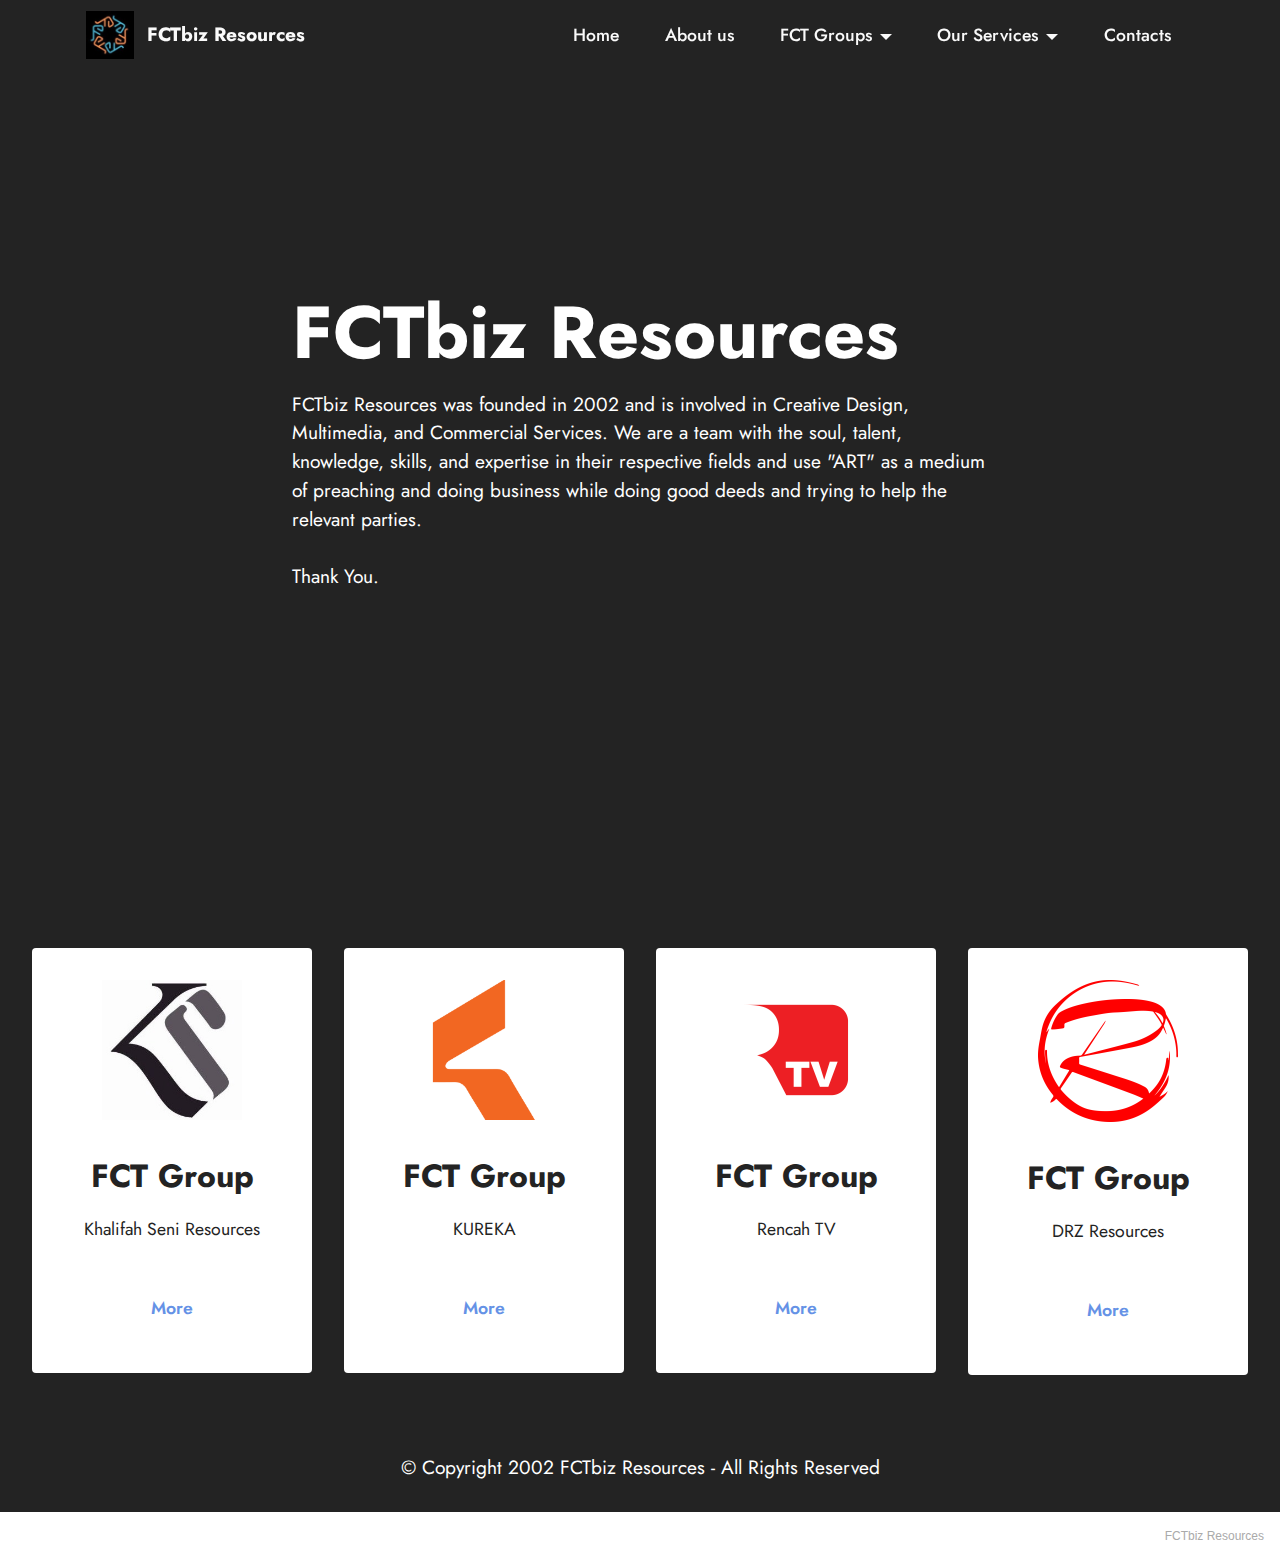
==== commit ce2a4b71: "Update about_us.html" ====
--- a/about_us.html
+++ b/about_us.html
@@ -79,7 +79,7 @@
                 <h1 class="mbr-section-title mbr-fonts-style mbr-white mb-3 display-1"><strong>FCTbiz Resources</strong></h1>
                 
                 <p class="mbr-text mbr-fonts-style mbr-white display-7">
-                    FCTbiz Resources was founded in 2002, and is involved in Creative Design, Multimedia, and Commercial Services. We are a team with the soul, talent, knowledge, skills, and expertise in their respective fields and use "ART" as a medium of preaching and doing business while doing good deeds and trying to help the relevant parties.<br><br>Thank You.</p>
+                    FCTbiz Resources was founded in 2002 and is involved in Creative Design, Multimedia, and Commercial Services. We are a team with the soul, talent, knowledge, skills, and expertise in their respective fields and use "ART" as a medium of preaching and doing business while doing good deeds and trying to help the relevant parties.<br><br>Thank You.</p>
                 
             </div>
         </div>
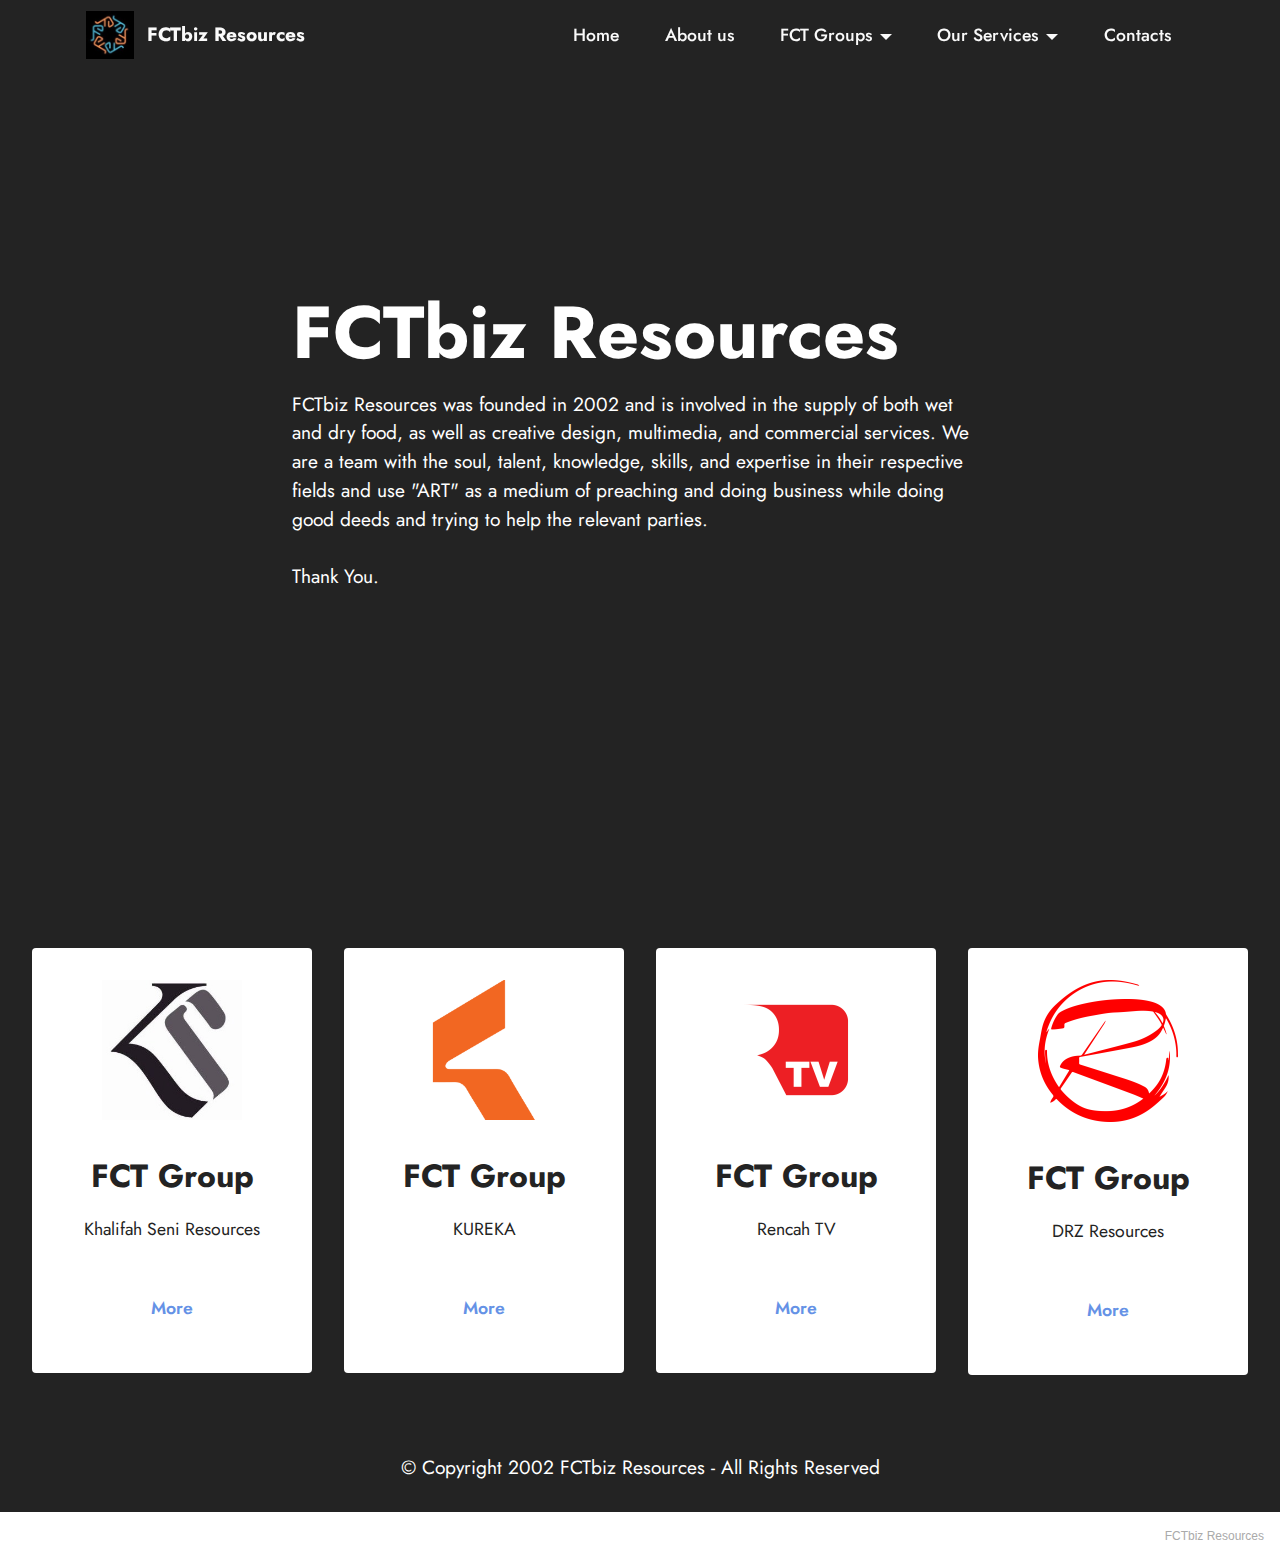
==== commit 3c295a4a: "Update about_us.html" ====
--- a/about_us.html
+++ b/about_us.html
@@ -79,7 +79,7 @@
                 <h1 class="mbr-section-title mbr-fonts-style mbr-white mb-3 display-1"><strong>FCTbiz Resources</strong></h1>
                 
                 <p class="mbr-text mbr-fonts-style mbr-white display-7">
-                    FCTbiz Resources was founded in 2002 and is involved in Creative Design, Multimedia, and Commercial Services. We are a team with the soul, talent, knowledge, skills, and expertise in their respective fields and use "ART" as a medium of preaching and doing business while doing good deeds and trying to help the relevant parties.<br><br>Thank You.</p>
+                    FCTbiz Resources was founded in 2002 and is involved in the supply of both wet and dry food, as well as creative design, multimedia, and commercial services. We are a team with the soul, talent, knowledge, skills, and expertise in their respective fields and use "ART" as a medium of preaching and doing business while doing good deeds and trying to help the relevant parties.<br><br>Thank You.</p>
                 
             </div>
         </div>
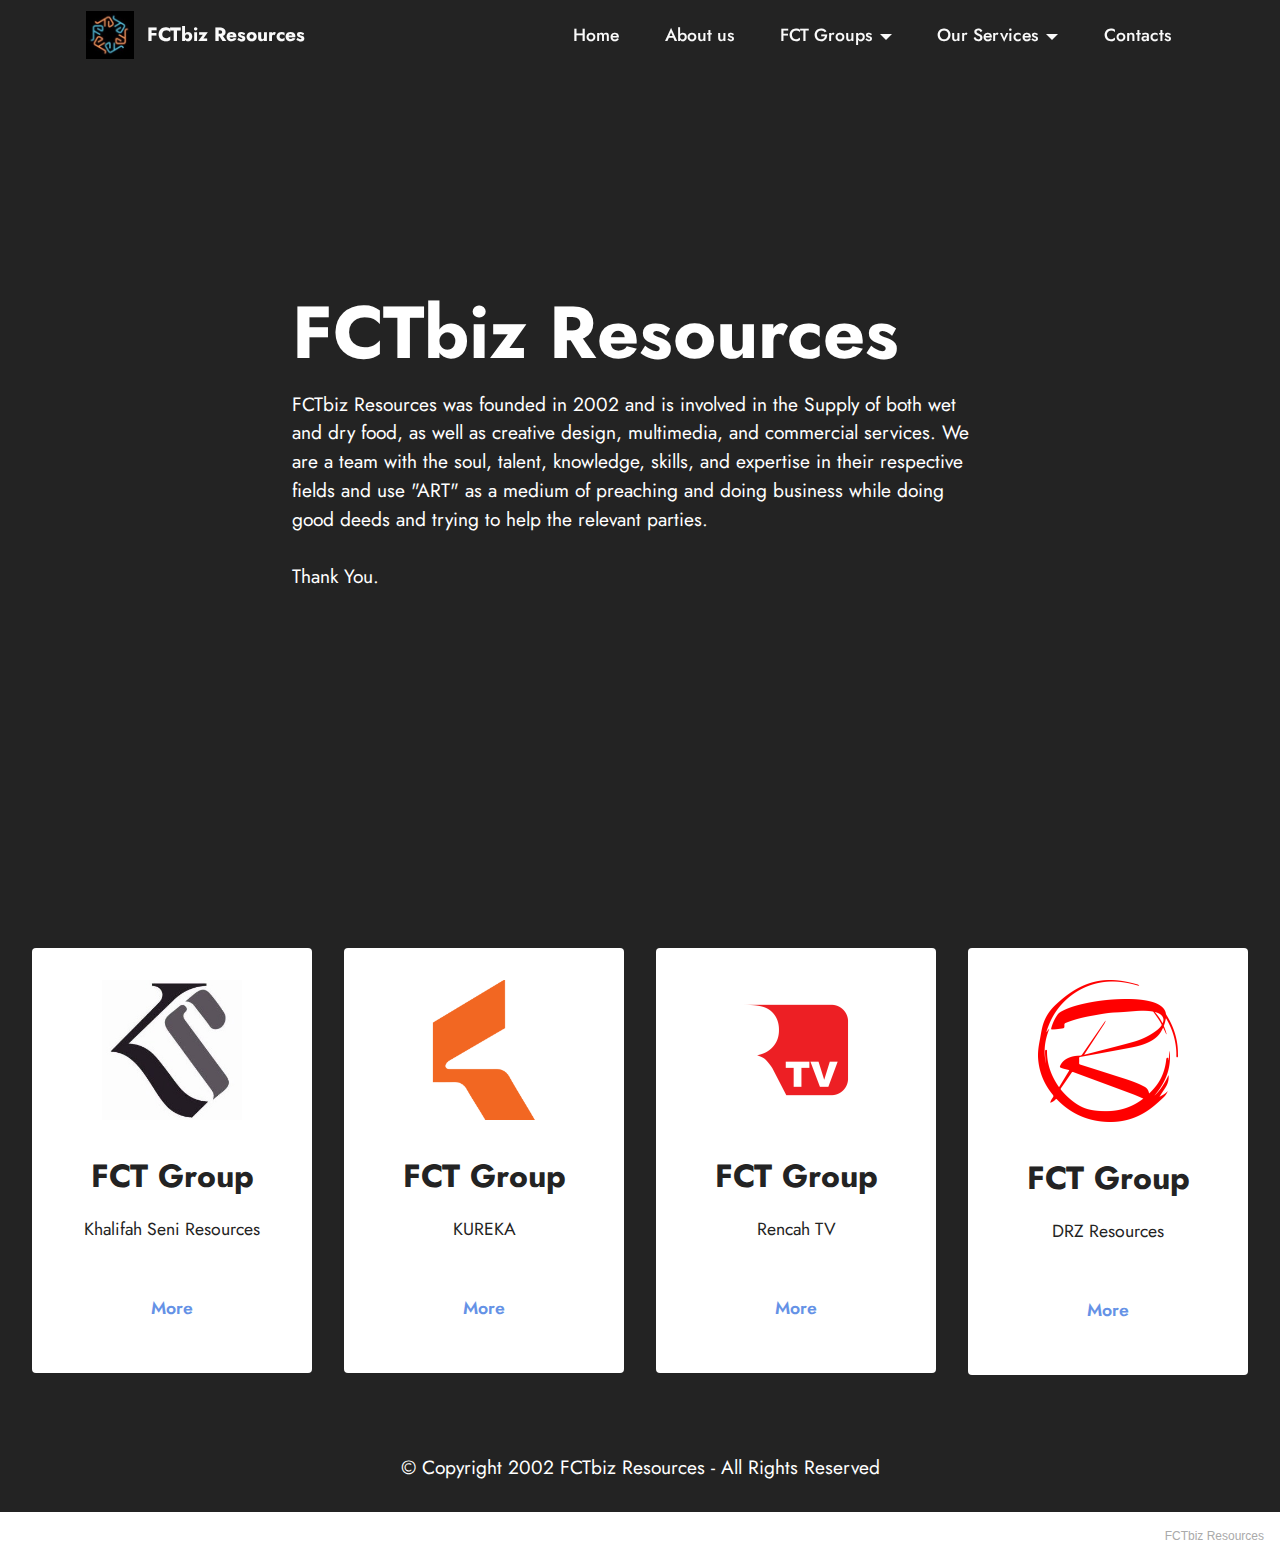
==== commit 106d99d8: "Update about_us.html" ====
--- a/about_us.html
+++ b/about_us.html
@@ -79,7 +79,7 @@
                 <h1 class="mbr-section-title mbr-fonts-style mbr-white mb-3 display-1"><strong>FCTbiz Resources</strong></h1>
                 
                 <p class="mbr-text mbr-fonts-style mbr-white display-7">
-                    FCTbiz Resources was founded in 2002 and is involved in the supply of both wet and dry food, as well as creative design, multimedia, and commercial services. We are a team with the soul, talent, knowledge, skills, and expertise in their respective fields and use "ART" as a medium of preaching and doing business while doing good deeds and trying to help the relevant parties.<br><br>Thank You.</p>
+                    FCTbiz Resources was founded in 2002 and is involved in the Supply of both wet and dry food, as well as creative design, multimedia, and commercial services. We are a team with the soul, talent, knowledge, skills, and expertise in their respective fields and use "ART" as a medium of preaching and doing business while doing good deeds and trying to help the relevant parties.<br><br>Thank You.</p>
                 
             </div>
         </div>
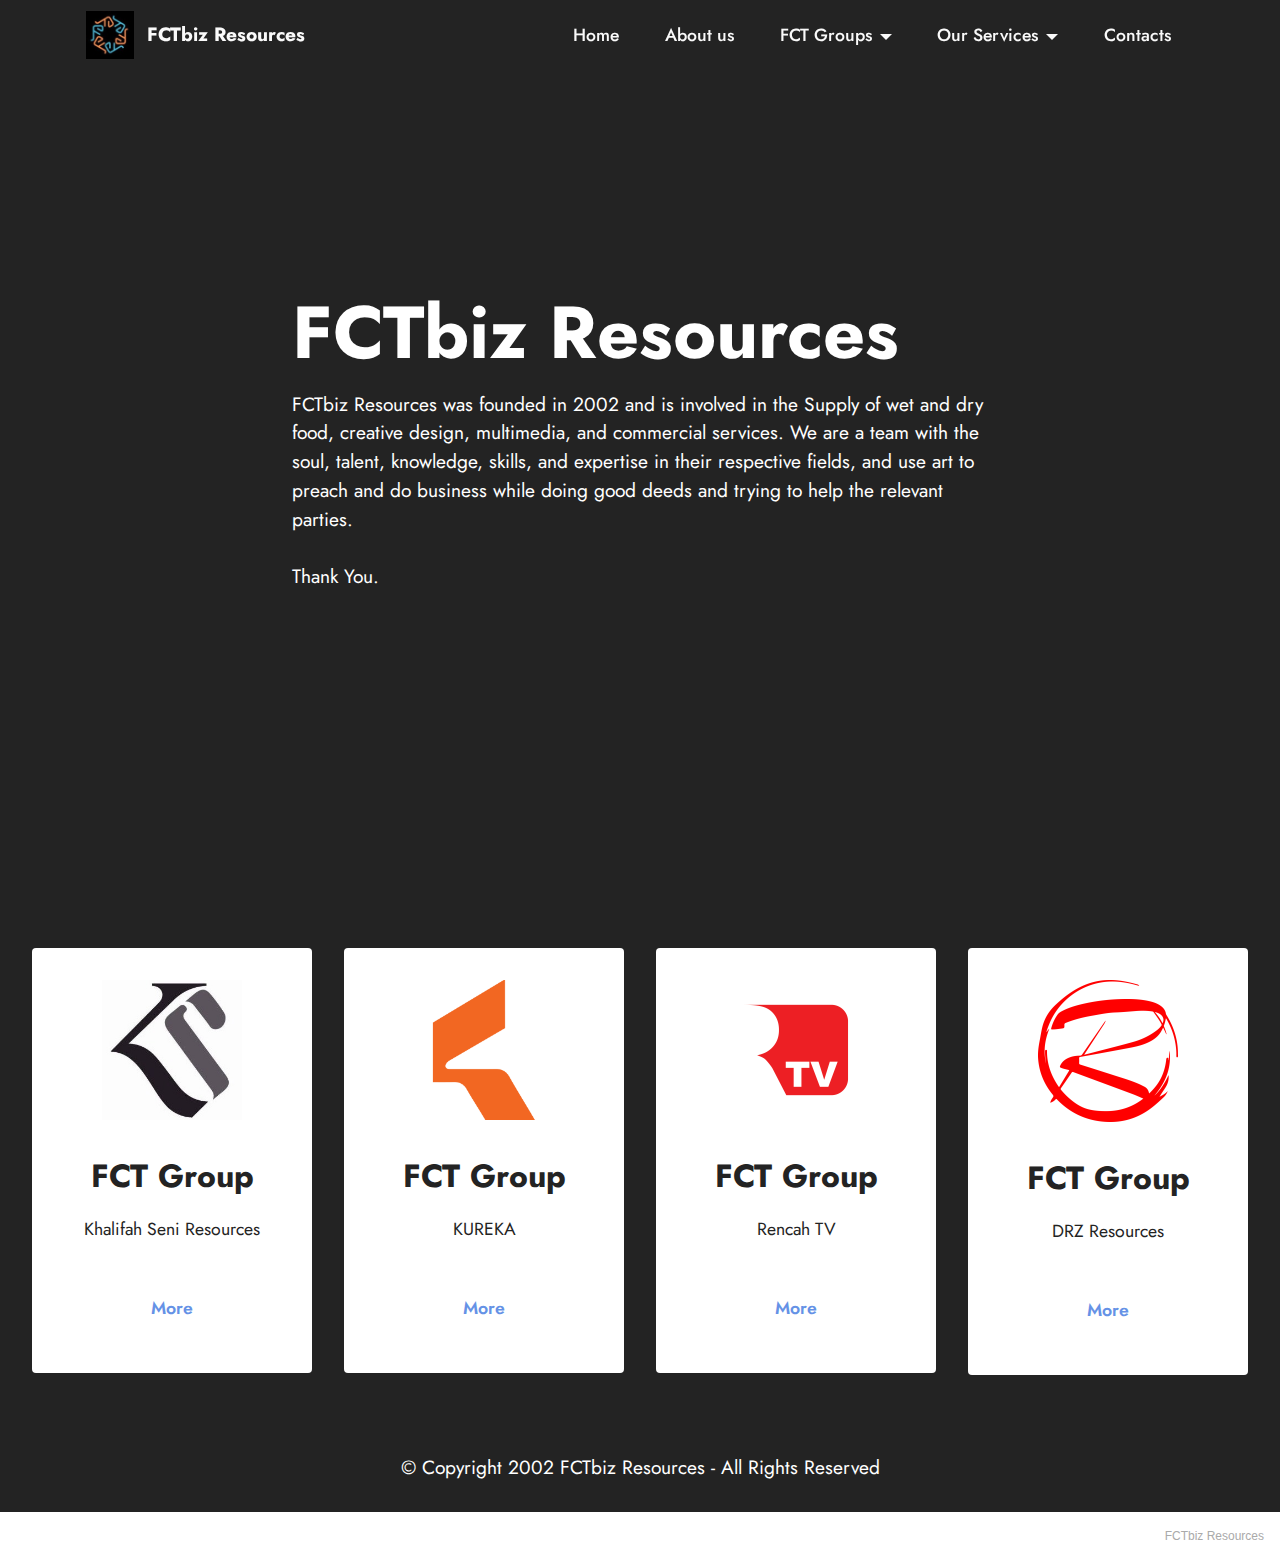
==== commit d151ec2d: "Update about_us.html" ====
--- a/about_us.html
+++ b/about_us.html
@@ -79,7 +79,8 @@
                 <h1 class="mbr-section-title mbr-fonts-style mbr-white mb-3 display-1"><strong>FCTbiz Resources</strong></h1>
                 
                 <p class="mbr-text mbr-fonts-style mbr-white display-7">
-                    FCTbiz Resources was founded in 2002 and is involved in the Supply of both wet and dry food, as well as creative design, multimedia, and commercial services. We are a team with the soul, talent, knowledge, skills, and expertise in their respective fields and use "ART" as a medium of preaching and doing business while doing good deeds and trying to help the relevant parties.<br><br>Thank You.</p>
+                    FCTbiz Resources was founded in 2002 and is involved in the Supply of wet and dry food, creative design, multimedia, and commercial services. We are a team with the soul, talent, knowledge, skills, and expertise in their respective fields, and use art to preach and do business while doing good deeds and trying to help the relevant parties.
+<br><br>Thank You.</p>
                 
             </div>
         </div>
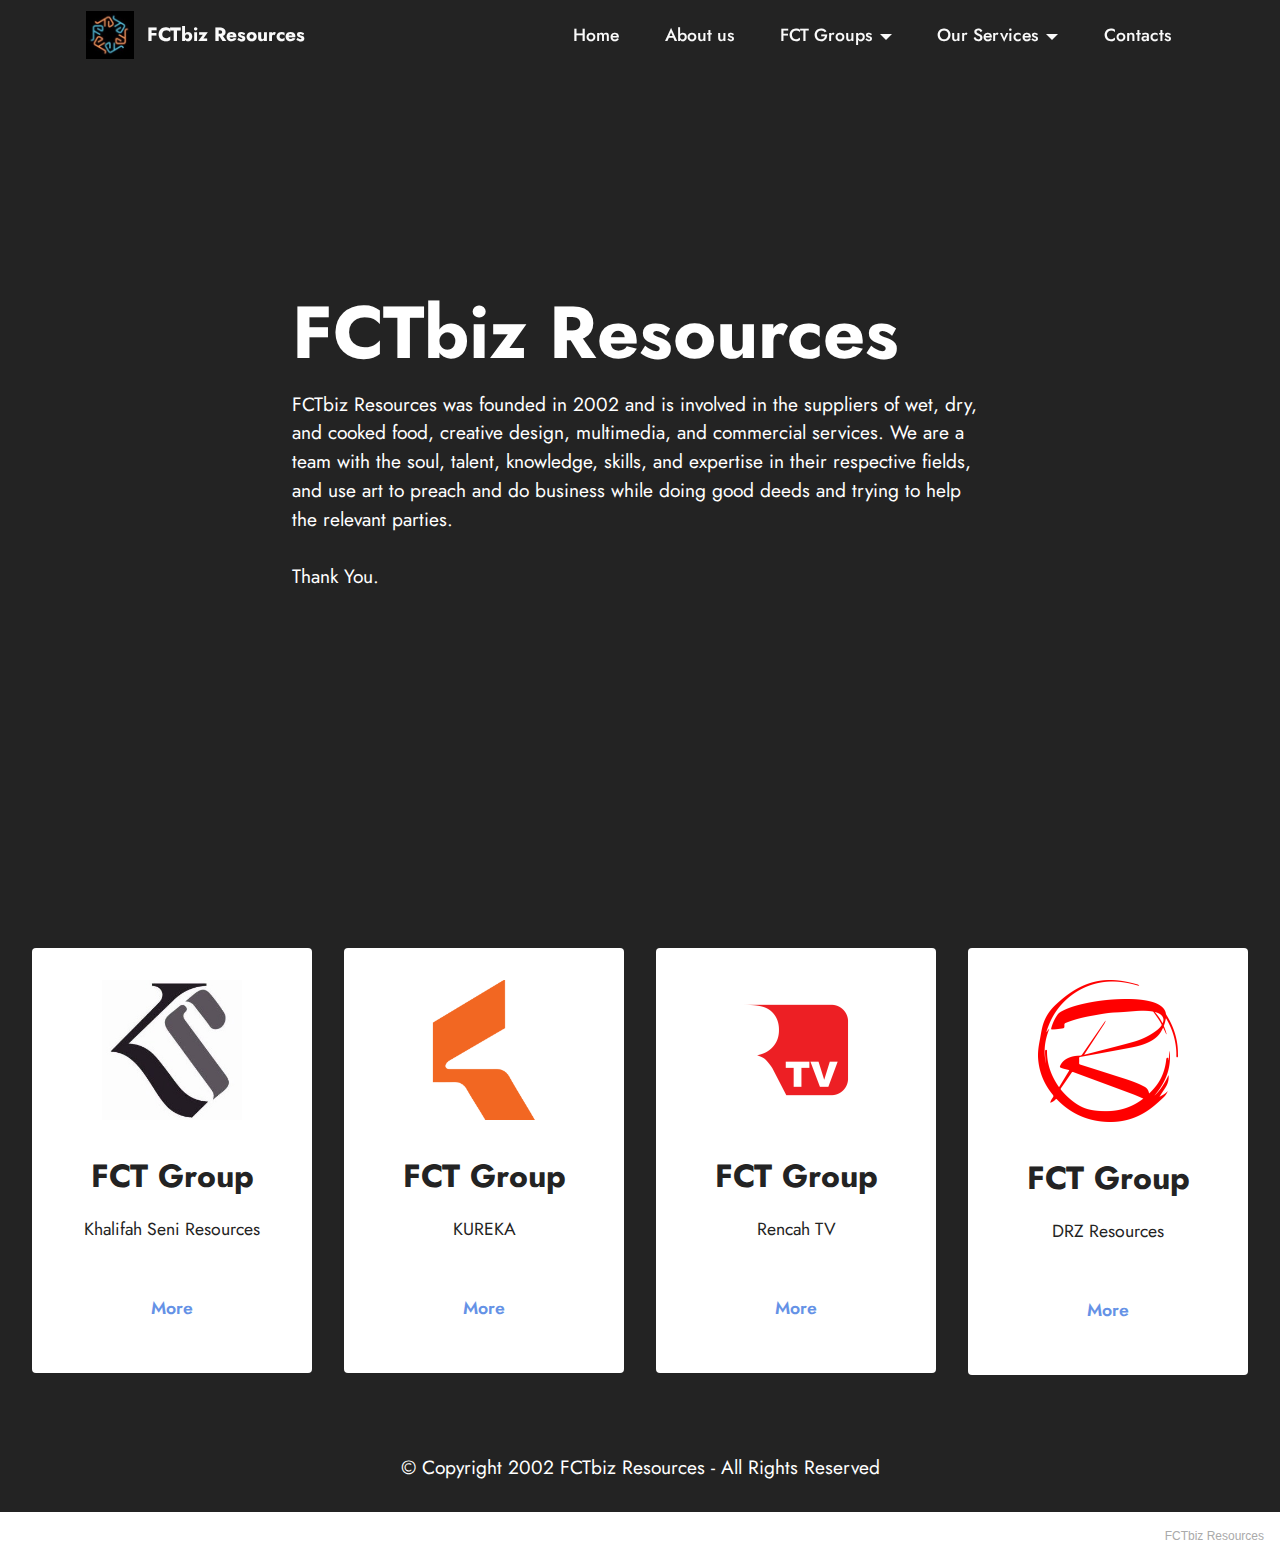
==== commit 411f72bd: "Update about_us.html" ====
--- a/about_us.html
+++ b/about_us.html
@@ -79,7 +79,7 @@
                 <h1 class="mbr-section-title mbr-fonts-style mbr-white mb-3 display-1"><strong>FCTbiz Resources</strong></h1>
                 
                 <p class="mbr-text mbr-fonts-style mbr-white display-7">
-                    FCTbiz Resources was founded in 2002 and is involved in the Supply of wet and dry food, creative design, multimedia, and commercial services. We are a team with the soul, talent, knowledge, skills, and expertise in their respective fields, and use art to preach and do business while doing good deeds and trying to help the relevant parties.
+                    FCTbiz Resources was founded in 2002 and is involved in the suppliers of wet, dry, and cooked food, creative design, multimedia, and commercial services. We are a team with the soul, talent, knowledge, skills, and expertise in their respective fields, and use art to preach and do business while doing good deeds and trying to help the relevant parties.
 <br><br>Thank You.</p>
                 
             </div>
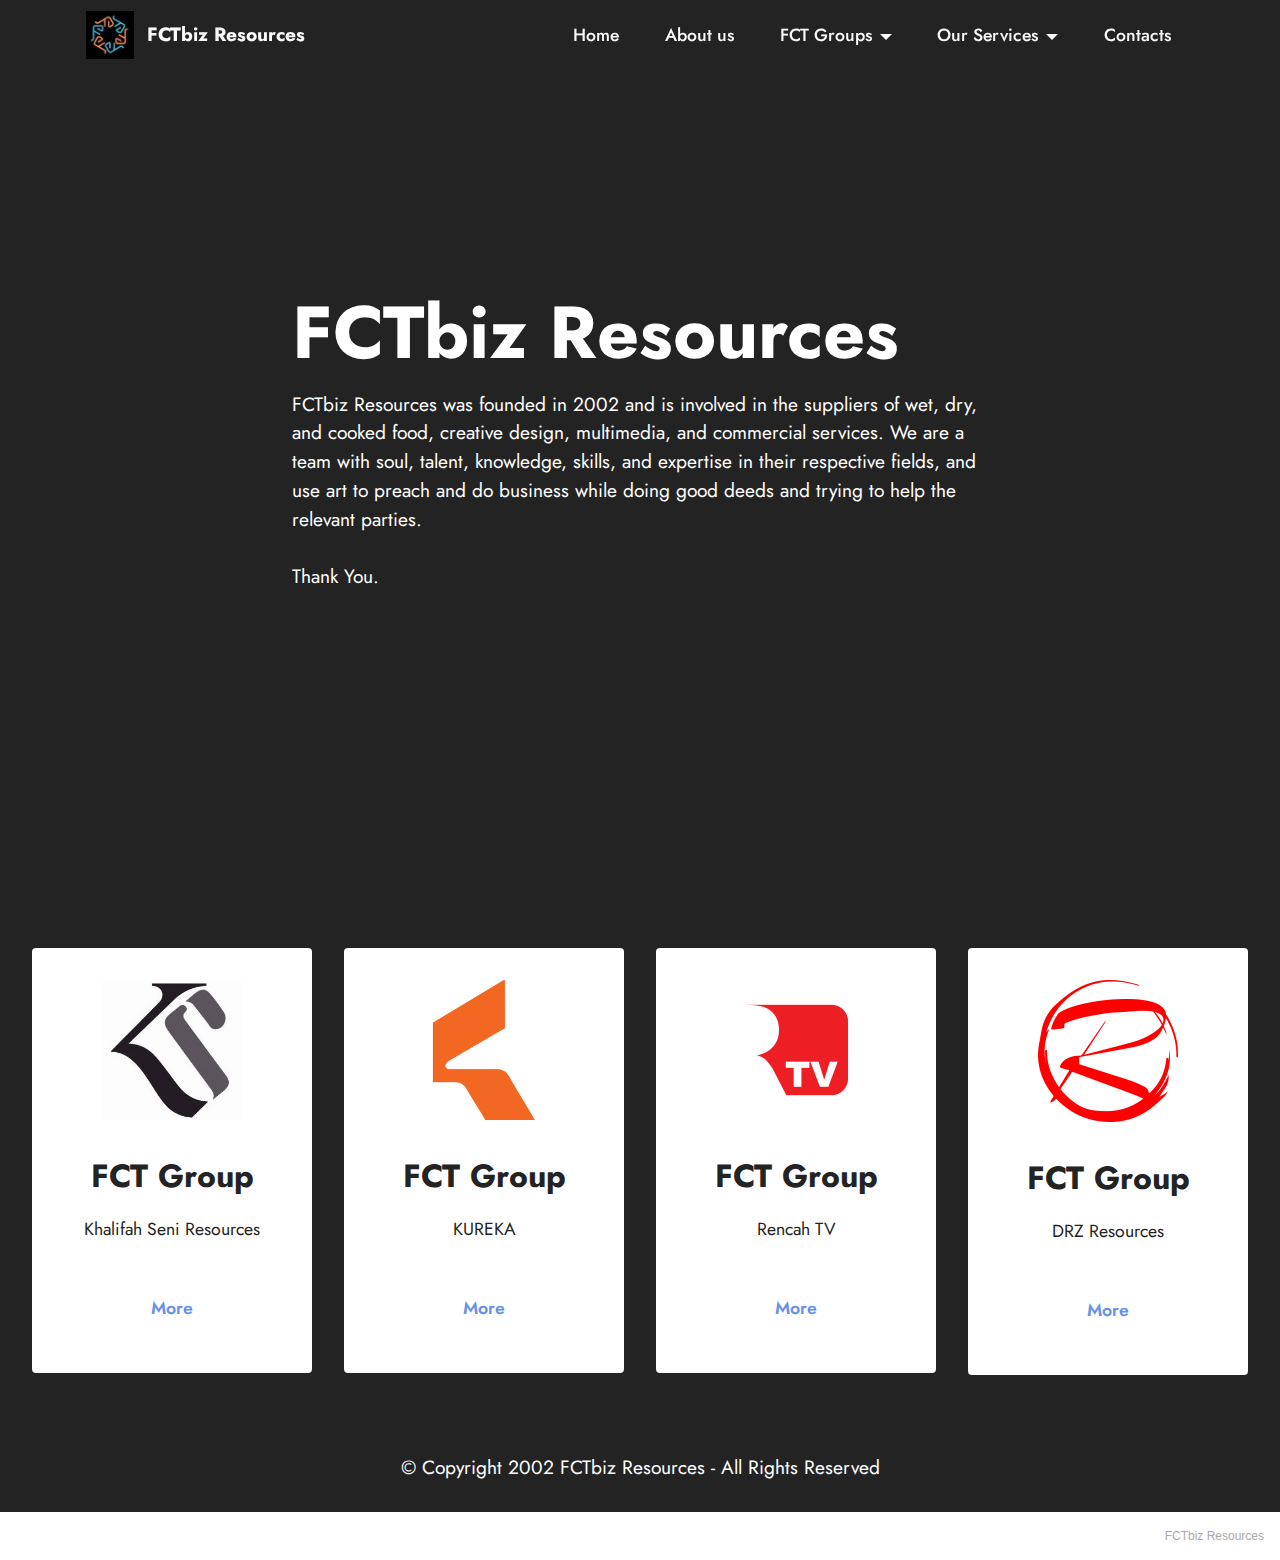
==== commit 4bc87149: "Update about_us.html" ====
--- a/about_us.html
+++ b/about_us.html
@@ -79,7 +79,7 @@
                 <h1 class="mbr-section-title mbr-fonts-style mbr-white mb-3 display-1"><strong>FCTbiz Resources</strong></h1>
                 
                 <p class="mbr-text mbr-fonts-style mbr-white display-7">
-                    FCTbiz Resources was founded in 2002 and is involved in the suppliers of wet, dry, and cooked food, creative design, multimedia, and commercial services. We are a team with the soul, talent, knowledge, skills, and expertise in their respective fields, and use art to preach and do business while doing good deeds and trying to help the relevant parties.
+                    FCTbiz Resources was founded in 2002 and is involved in the suppliers of wet, dry, and cooked food, creative design, multimedia, and commercial services. We are a team with soul, talent, knowledge, skills, and expertise in their respective fields, and use art to preach and do business while doing good deeds and trying to help the relevant parties.
 <br><br>Thank You.</p>
                 
             </div>
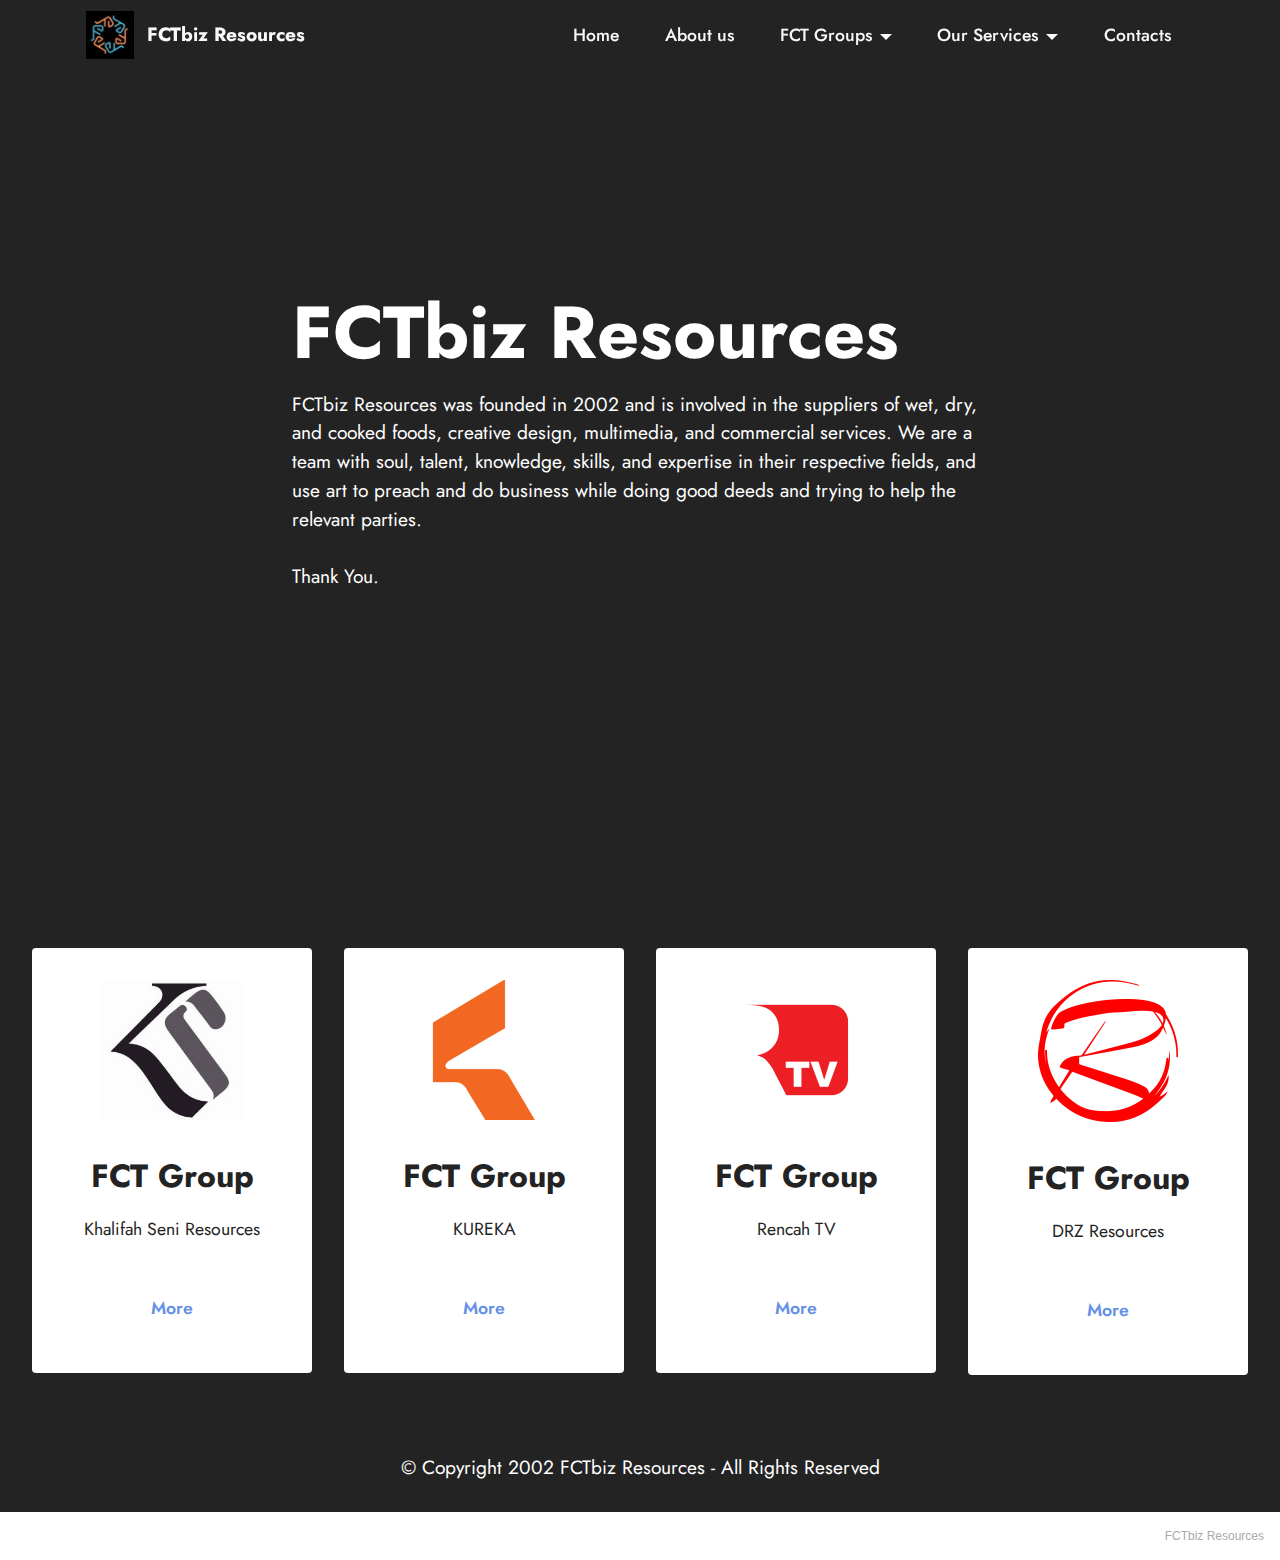
==== commit dd620087: "Update about_us.html" ====
--- a/about_us.html
+++ b/about_us.html
@@ -79,7 +79,7 @@
                 <h1 class="mbr-section-title mbr-fonts-style mbr-white mb-3 display-1"><strong>FCTbiz Resources</strong></h1>
                 
                 <p class="mbr-text mbr-fonts-style mbr-white display-7">
-                    FCTbiz Resources was founded in 2002 and is involved in the suppliers of wet, dry, and cooked food, creative design, multimedia, and commercial services. We are a team with soul, talent, knowledge, skills, and expertise in their respective fields, and use art to preach and do business while doing good deeds and trying to help the relevant parties.
+                    FCTbiz Resources was founded in 2002 and is involved in the suppliers of wet, dry, and cooked foods, creative design, multimedia, and commercial services. We are a team with soul, talent, knowledge, skills, and expertise in their respective fields, and use art to preach and do business while doing good deeds and trying to help the relevant parties.
 <br><br>Thank You.</p>
                 
             </div>
